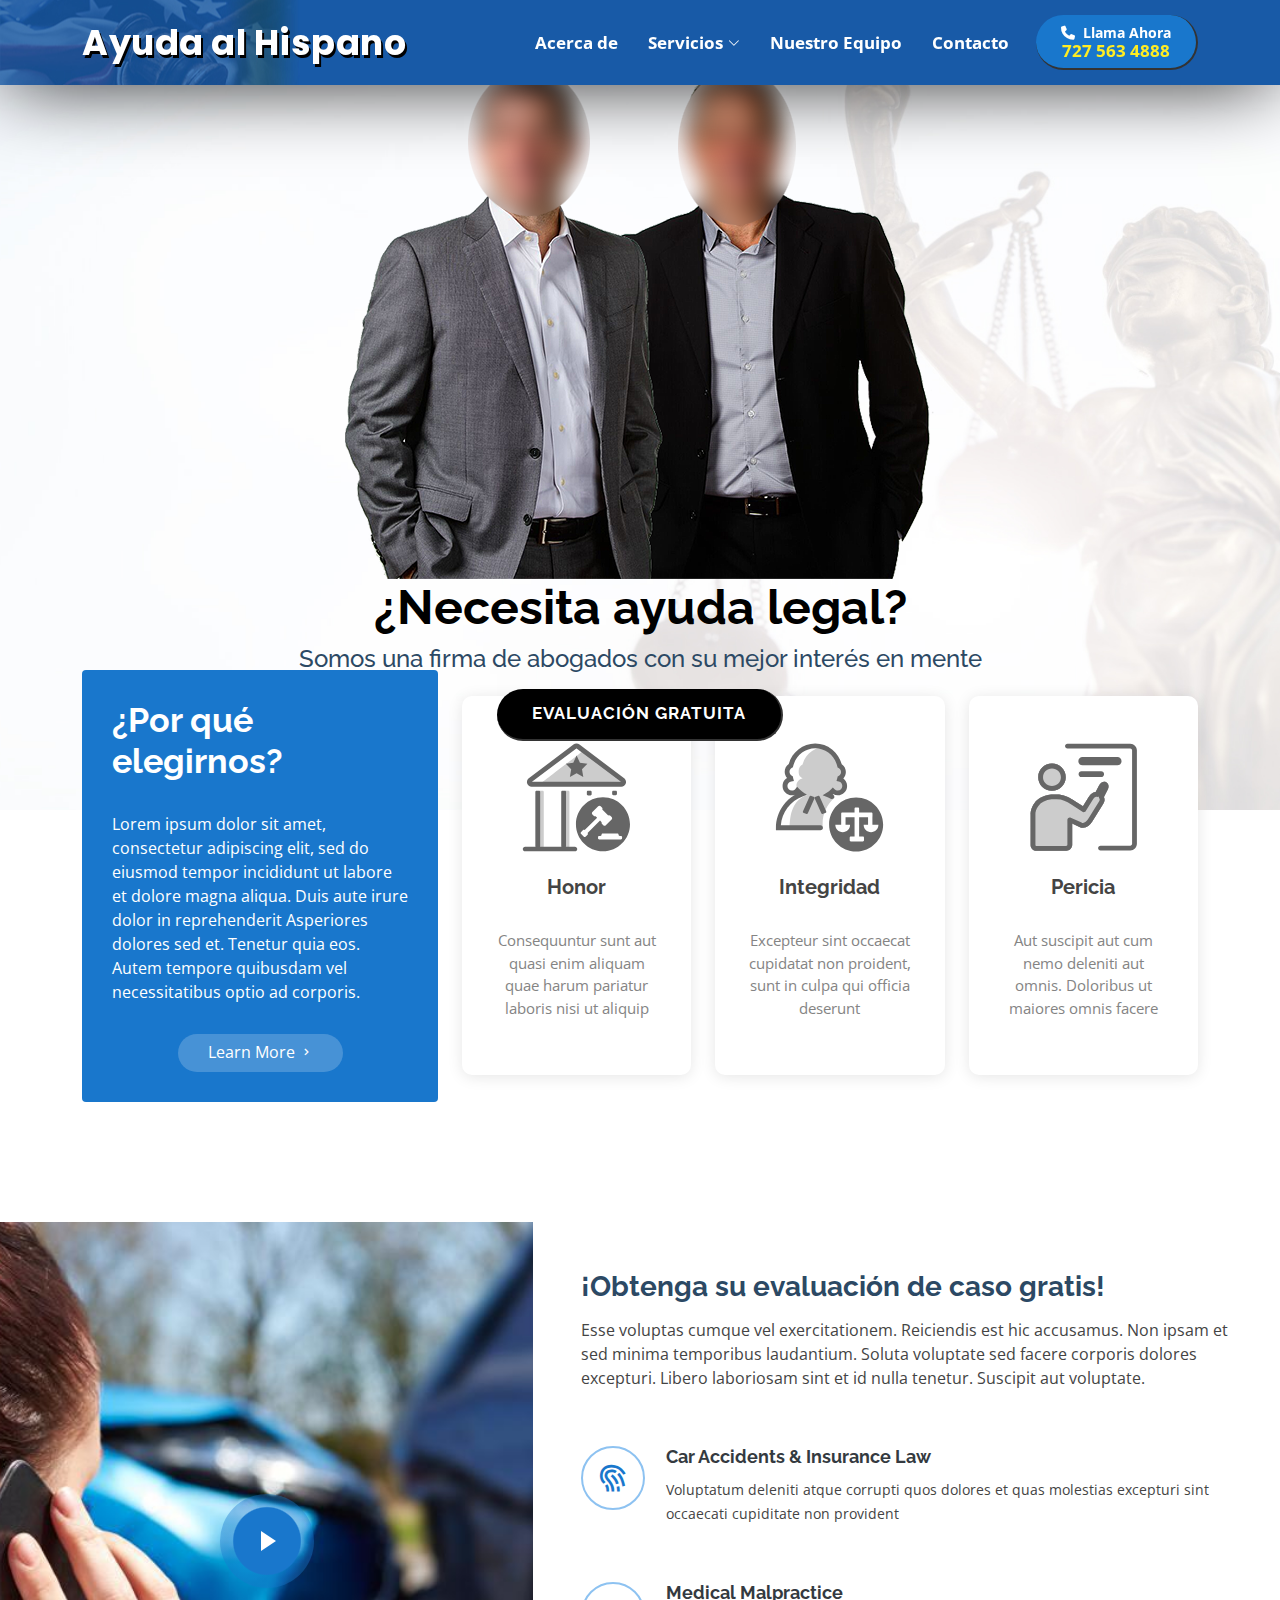
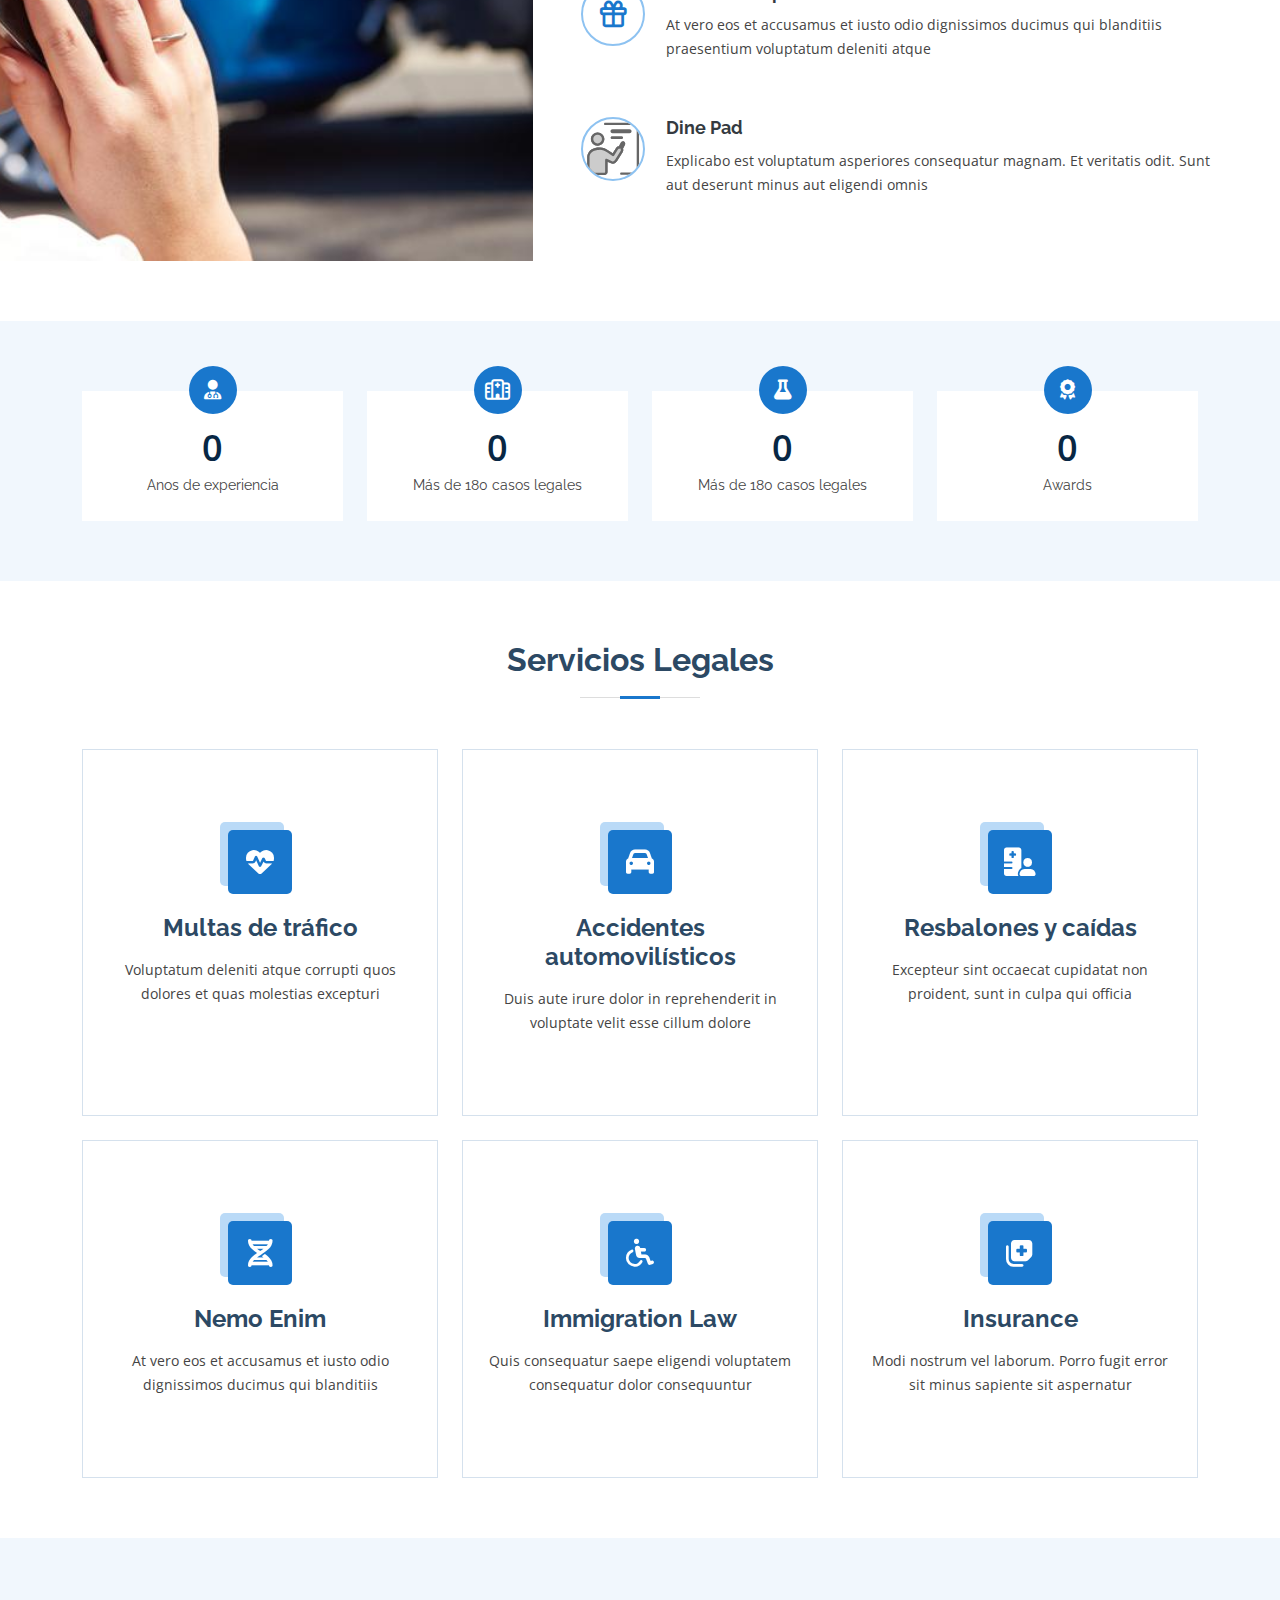
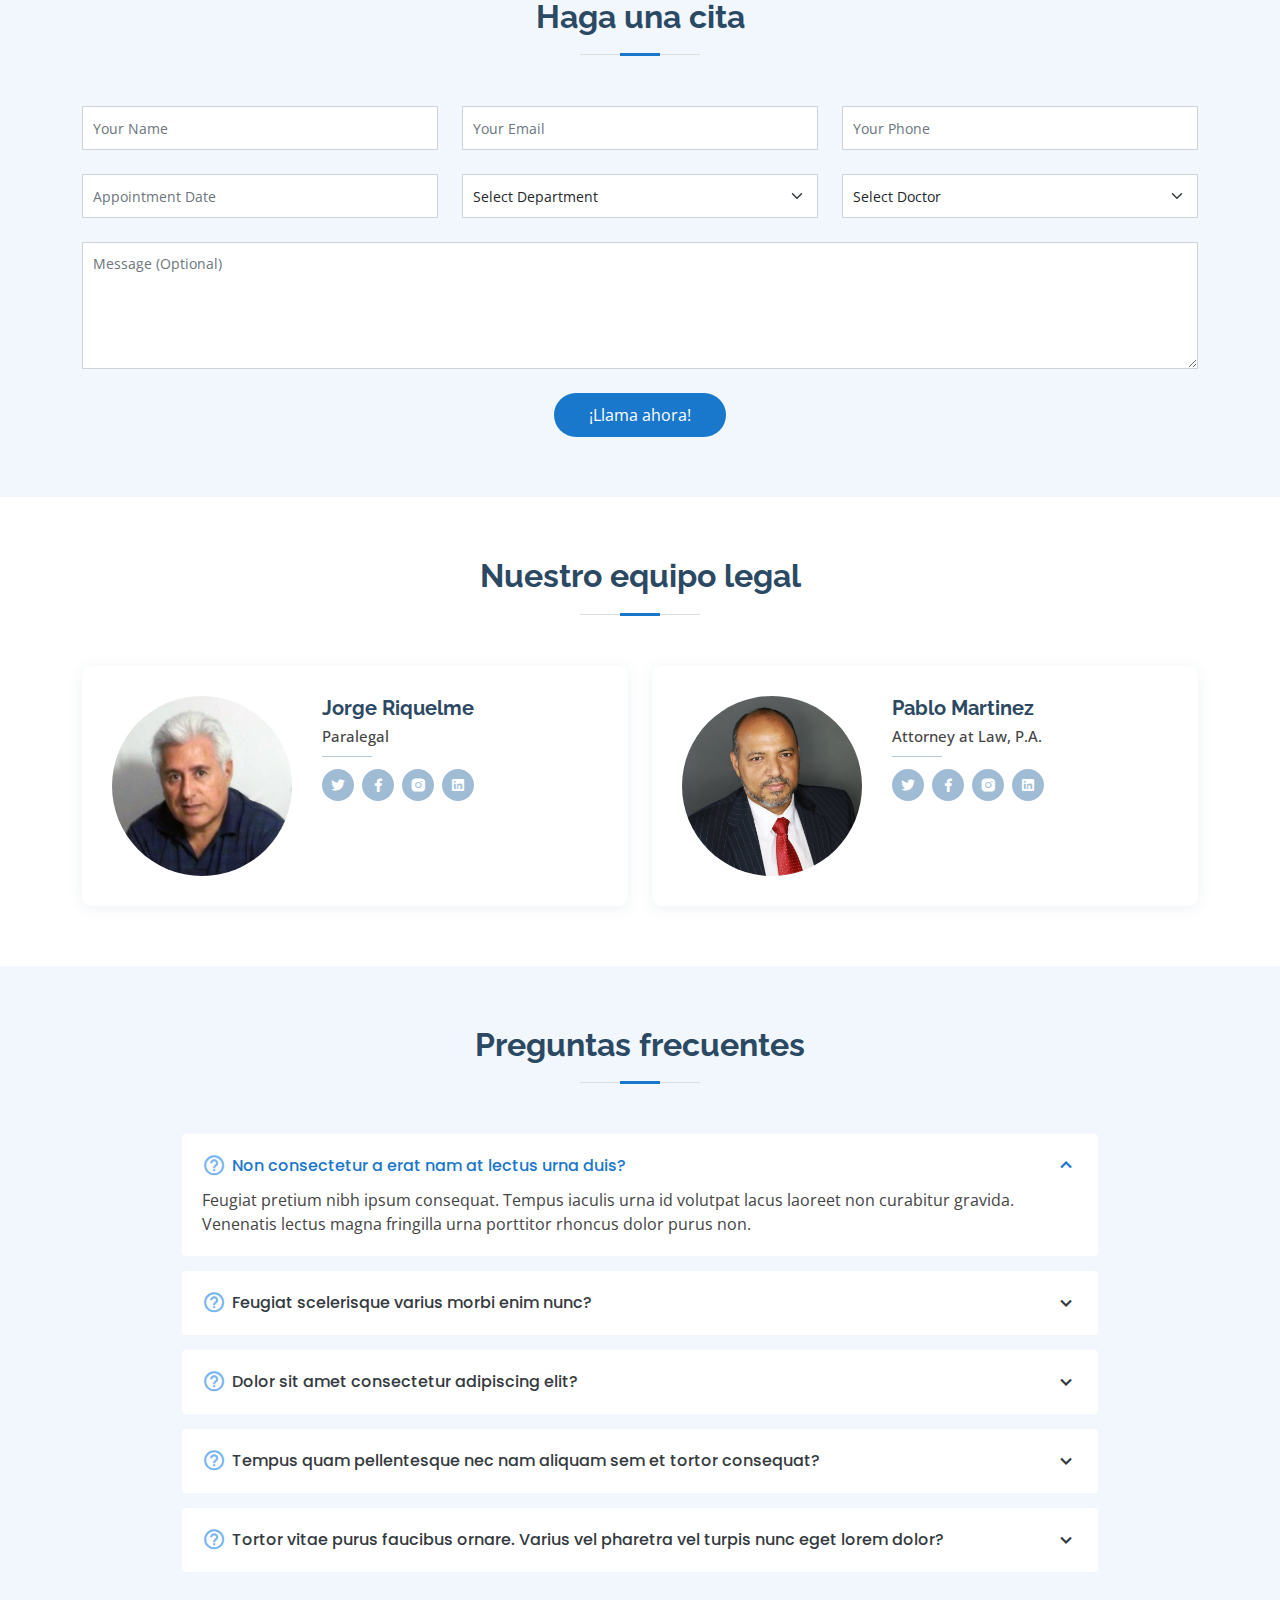
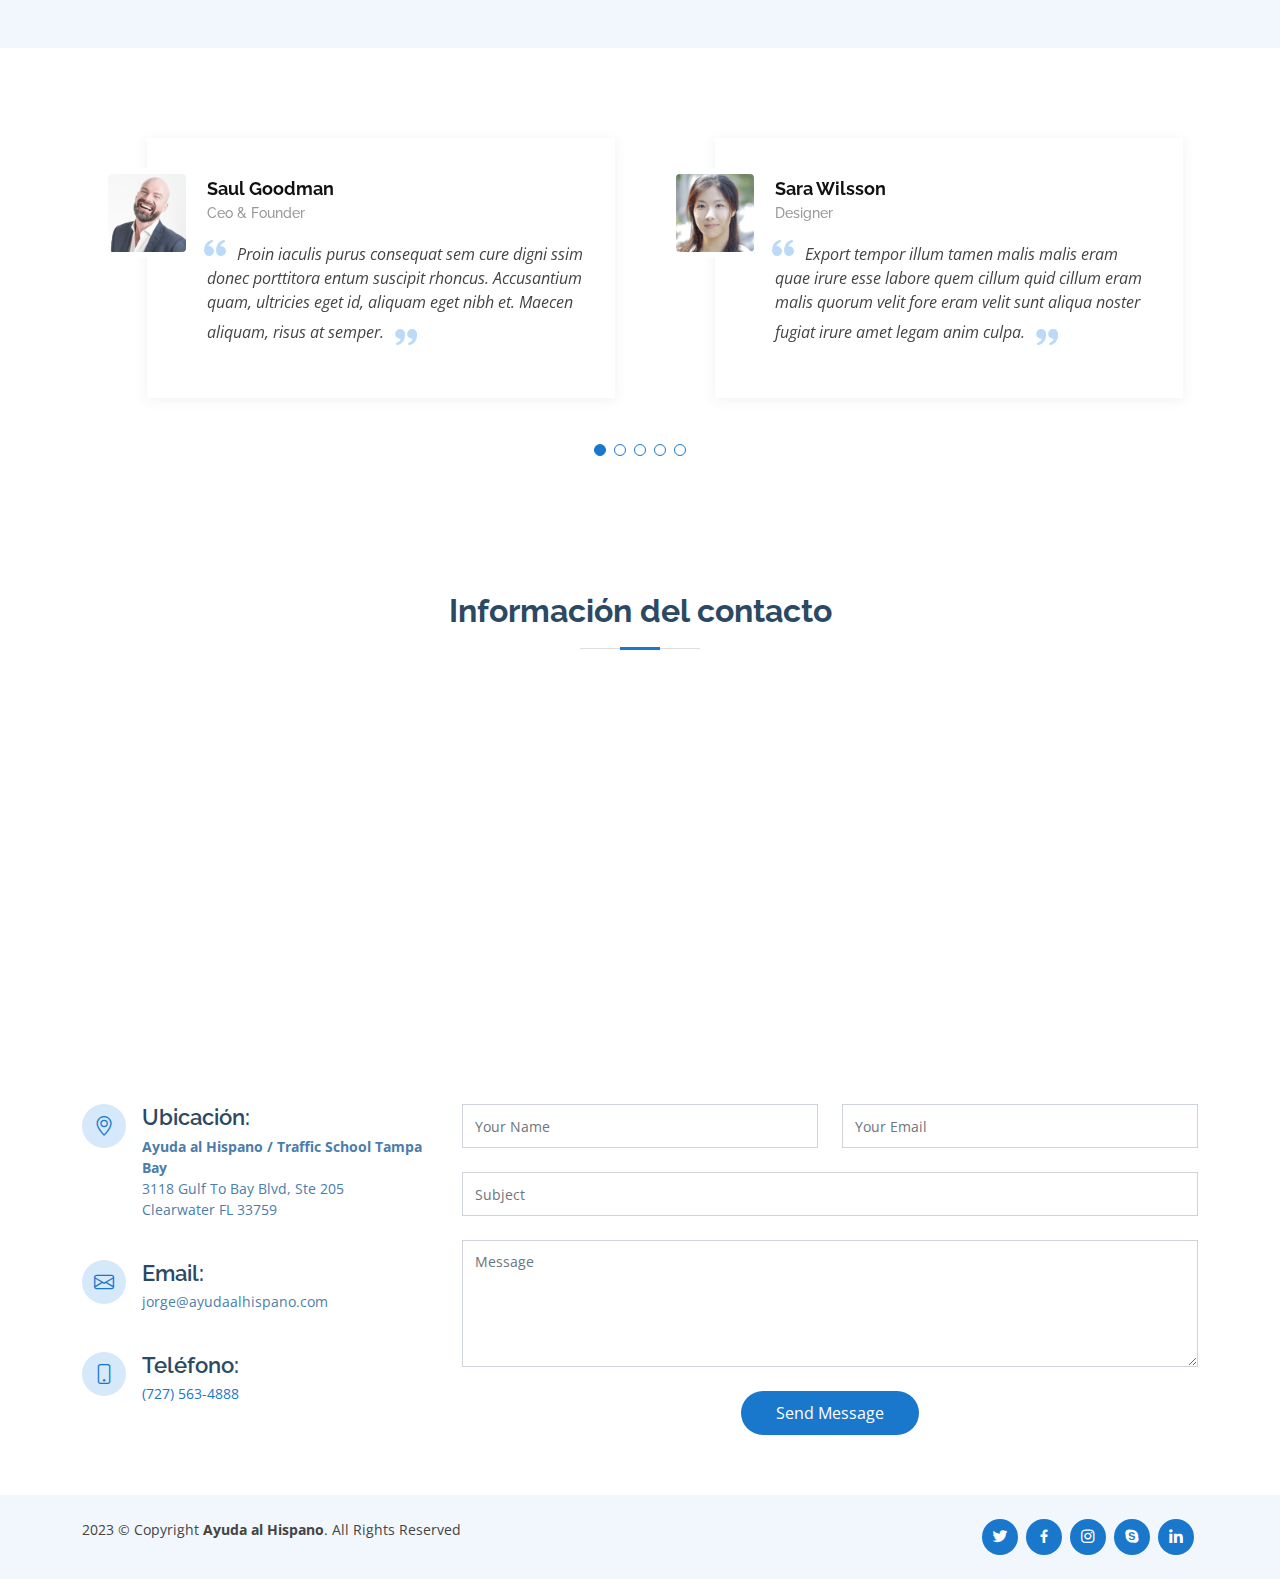
==== index.html @ 1292339f "..." ====
<!DOCTYPE html>
<html lang="en">

<head>
  <meta charset="utf-8">
  <meta content="width=device-width, initial-scale=1.0" name="viewport">

  <title>Ayuda al Hispano - Traffic Ticket Accident Legal Attorney</title>
  <meta content="" name="description">
  <meta content="" name="keywords">

  <!-- Favicons -->
  <link href="assets/img/favicon.png" rel="icon">
  <link href="assets/img/apple-touch-icon.png" rel="apple-touch-icon">

  <!-- Google Fonts -->
  <link href="https://fonts.googleapis.com/css?family=Open+Sans:300,300i,400,400i,600,600i,700,700i|Raleway:300,300i,400,400i,500,500i,600,600i,700,700i|Poppins:300,300i,400,400i,500,500i,600,600i,700,700i" rel="stylesheet">

  <!-- Vendor CSS Files -->
  <link href="assets/vendor/fontawesome-free/css/all.min.css" rel="stylesheet">
  <link href="assets/vendor/animate.css/animate.min.css" rel="stylesheet">
  <link href="assets/vendor/bootstrap/css/bootstrap.min.css" rel="stylesheet">
  <link href="assets/vendor/bootstrap-icons/bootstrap-icons.css" rel="stylesheet">
  <link href="assets/vendor/boxicons/css/boxicons.min.css" rel="stylesheet">
  <link href="assets/vendor/glightbox/css/glightbox.min.css" rel="stylesheet">
  <link href="assets/vendor/remixicon/remixicon.css" rel="stylesheet">
  <link href="assets/vendor/swiper/swiper-bundle.min.css" rel="stylesheet">

  <!-- Template Main CSS File -->
  <link href="assets/css/style.css" rel="stylesheet">

  <!-- =======================================================
  * Template Name: Ayuda
  * Updated: Mar 10 2023 with Bootstrap v5.2.3
  * Template URL: https://bootstrapmade.com/medilab-free-medical-bootstrap-theme/
  * Author: BootstrapMade.com
  * License: https://bootstrapmade.com/license/
  ======================================================== -->
  
<!-- Google tag (gtag.js) -->
<script async src="https://www.googletagmanager.com/gtag/js?id=G-S6XPL0LGEX"></script>
<script>
  window.dataLayer = window.dataLayer || [];
  function gtag(){dataLayer.push(arguments);}
  gtag('js', new Date());

  gtag('config', 'G-S6XPL0LGEX');
</script>
</head>

<body>

  <!-- ======= Top Bar ======= -->
  <div id="topbar" class="d-flex align-items-center fixed-top">
    <div class="container d-flex justify-content-between">
      <div class="contact-info d-flex align-items-center">
        <i class="bi bi-envelope"></i> <a href="mailto:contact@example.com">contact@example.com</a>
        <i class="bi bi-phone"></i> +1 5589 55488 55
      </div>
      <div class="d-none d-lg-flex social-links align-items-center">
        <a href="#" class="twitter"><i class="bi bi-twitter"></i></a>
        <a href="#" class="facebook"><i class="bi bi-facebook"></i></a>
        <a href="#" class="instagram"><i class="bi bi-instagram"></i></a>
        <a href="#" class="linkedin"><i class="bi bi-linkedin"></i></i></a>
      </div>
    </div>
  </div>

  <!-- ======= Header ======= -->
  <header id="header" class="fixed-top">
    <div class="container d-flex align-items-center">

      <h1 class="logo me-auto animate-charcter"><a href="index.html">Ayuda al Hispano</a></h1>
      <!-- Uncomment below if you prefer to use an image logo -->
      <!-- <a href="index.html" class="logo me-auto"><img src="assets/img/logo.png" alt="" class="img-fluid"></a> -->

      <nav id="navbar" class="navbar order-last order-lg-0">
        <ul>
          <!-- <li><a class="nav-link scrollto active" href="#hero">Home</a></li> -->
          <li><a class="nav-link scrollto" href="#about">Acerca de</a></li>
          <!-- <li><a class="nav-link scrollto" href="#services">Servicios</a></li> -->
          <!-- <li><a class="nav-link scrollto" href="#departments">Departments</a></li> -->
          <li class="dropdown"><a href="#services"><span>Servicios</span> <i class="bi bi-chevron-down"></i></a>
            <ul>
              <li><a href="#">Drop Down 1</a></li>
              <li class="dropdown"><a href="#"><span>Deep Drop Down</span> <i class="bi bi-chevron-right"></i></a>
                <ul>
                  <li><a href="#">Car Accidents</a></li>
                  <li><a href="#">Injury Law</a></li>
                  <li><a href="#">Traffic Tickets</a></li>
                  <li><a href="#">Online Traffic School</a></li>
                  <li><a href="#">Immigration Law</a></li>
                </ul>
              </li>
              <li><a href="#">Drop Down 2</a></li>
              <li><a href="#">Drop Down 3</a></li>
              <li><a href="#">Drop Down 4</a></li>
            </ul>
          </li>
          <li><a class="nav-link scrollto" href="#doctors">Nuestro Equipo</a></li>
          <li><a class="nav-link scrollto" href="#contact">Contacto</a></li>
        </ul>
        <i class="bi bi-list mobile-nav-toggle"></i>
      </nav><!-- .navbar -->

      <a href="tel:17275634888" class="appointment-btn scrollto fw-bold text-center"><span class="d-none d-md-inline"></span><span style="font-size:14px;"><i class="fas fa-phone me-2"></i>Llama Ahora</span><br><span class="secondary-text">727 563 4888</span></span></a>

    </div>
  </header><!-- End Header -->

  <!-- ======= Hero Section ======= -->
  <section id="hero" class="d-flex align-items-center">
    <div class="container text-center">
      <img src="assets/img/banner-img.png" alt="" class="img-fluid">
      <h1>¿Necesita ayuda legal?</h1>
      <h2>Somos una firma de abogados con su mejor interés en mente</h2>
      <a href="tel:17275634888" class="btn-get-started scrollto fw-bold" style="text-transform: uppercase;">Evaluación gratuita</a>
    </div>
  </section><!-- End Hero -->

  <main id="main">

    <!-- ======= Why Us Section ======= -->
    <section id="why-us" class="why-us">
      <div class="container">

        <div class="row">
          <div class="col-lg-4 d-flex align-items-stretch">
            <div class="content">
              <h3>¿Por qué elegirnos?</h3>
              <p>
                Lorem ipsum dolor sit amet, consectetur adipiscing elit, sed do eiusmod tempor incididunt ut labore et dolore magna aliqua. Duis aute irure dolor in reprehenderit
                Asperiores dolores sed et. Tenetur quia eos. Autem tempore quibusdam vel necessitatibus optio ad corporis.
              </p>
              <div class="text-center">
                <a href="#" class="more-btn">Learn More <i class="bx bx-chevron-right"></i></a>
              </div>
            </div>
          </div>
          <div class="col-lg-8 d-flex align-items-stretch">
            <div class="icon-boxes d-flex flex-column justify-content-center">
              <div class="row">
                <div class="col-xl-4 d-flex align-items-stretch">
                  <div class="icon-box mt-4 mt-xl-0">
                    <svg width="123px" height="123px" viewBox="0 0 1024 1024" class="icon" version="1.1" xmlns="http://www.w3.org/2000/svg" fill="#000000"><g id="SVGRepo_bgCarrier" stroke-width="0"></g><g id="SVGRepo_tracerCarrier" stroke-linecap="round" stroke-linejoin="round"></g><g id="SVGRepo_iconCarrier"><path d="M221.4 389.6c1.2-1.5 344.7-265.5 344.7-265.5l351 256.5-695.7 9z" fill="#CCCCCC"></path><path d="M229.4 928.3h-20c-5.5 0-10-4.5-10-10V466c0-5.5 4.5-10 10-10h20c5.5 0 10 4.5 10 10v452.3c0 5.5-4.5 10-10 10zM443 928.3h-20c-5.5 0-10-4.5-10-10V466c0-5.5 4.5-10 10-10h20c5.5 0 10 4.5 10 10v452.3c0 5.5-4.5 10-10 10z" fill="#CCCCCC"></path><path d="M885.9 421.8H137.7c-16.4 0-31-10.5-36.3-26.1-5.5-16.1-0.1-33.7 13.3-43.9l372-280.5c7-5.3 15.9-8.2 25.1-8.2 9.1 0 18.1 2.9 25.1 8.2l372 280.5c13.5 10.2 18.9 27.8 13.3 43.9-5.3 15.6-19.9 26.1-36.3 26.1z m0-40v20-20z m-744.7 0h741L512.8 103.3s-0.4-0.2-1-0.2-1 0.1-1.1 0.2L141.2 381.8z" fill="#666666"></path><path d="M602.8 231.2l-44.9 45.5s-0.1 0.1-0.1 0.2l10.6 64.2-55.5-30.3h-0.2l-55.5 30.3 10.6-64.2c0-0.1 0-0.1-0.1-0.2l-44.9-45.5 62.1-9.4c0.1 0 0.1-0.1 0.2-0.1l27.8-58.4 27.8 58.4c0 0.1 0.1 0.1 0.2 0.1l61.9 9.4zM957.3 734.5c0 124.3-100.7 225-225 225s-225-100.7-225-225 100.7-225 225-225 225 100.7 225 225z m-249.4-30.4l13.7 13.7c-2 5.2-1 11.4 3.3 15.7l10.4 10.4c5.7 5.7 15 5.7 20.7 0l48.3-48.3c5.7-5.7 5.7-15 0-20.7l-10.4-10.4c-4.8-4.8-12-5.5-17.6-2.4l-49.9-49.9c3-5.6 2.2-12.6-2.5-17.3l-10.4-10.4c-5.7-5.7-15-5.7-20.7 0l-48.3 48.3c-5.7 5.7-5.7 15 0 20.7l10.4 10.4c4.3 4.3 10.7 5.4 16 3.2l12.9 12.9-103.6 103.5c-3.8-3.8-10-3.8-13.8 0l-17.3 17.3c-3.8 3.8-3.8 10 0 13.8l24.2 24.2c3.8 3.8 10 3.8 13.8 0l17.3-17.3c3.8-3.8 3.8-10 0-13.8l103.5-103.6zM882 831.9h-10c-5.3 0-9.7-4.3-9.7-9.7v-0.2c0-5.3-4.3-9.7-9.7-9.7H730.4c-5.3 0-9.7 4.3-9.7 9.7v0.2c0 5.3-4.3 9.7-9.7 9.7h-10c-5.3 0-9.7 4.3-9.7 9.7v10c0 5.3 4.3 9.7 9.7 9.7h180.8c5.3 0 9.7-4.3 9.7-9.7v-10c0.2-5.4-4.2-9.7-9.5-9.7zM498.7 960H84.3c-10.7 0-19.4-8.7-19.4-19.4s8.7-19.4 19.4-19.4h414.4c10.7 0 19.4 8.7 19.4 19.4s-8.8 19.4-19.4 19.4z" fill="#666666"></path><path d="M199.4 928.3h-20c-5.5 0-10-4.5-10-10V466c0-5.5 4.5-10 10-10h20c5.5 0 10 4.5 10 10v452.3c0 5.5-4.5 10-10 10zM414.8 928.3h-20c-5.5 0-10-4.5-10-10V466c0-5.5 4.5-10 10-10h20c5.5 0 10 4.5 10 10v452.3c0 5.5-4.5 10-10 10zM628.1 495.5h-20c-5.5 0-10-4.5-10-10V466c0-5.5 4.5-10 10-10h20c5.5 0 10 4.5 10 10v19.5c0 5.5-4.5 10-10 10zM838.8 492.5h-20c-5.5 0-10-4.5-10-10V466c0-5.5 4.5-10 10-10h20c5.5 0 10 4.5 10 10v16.5c0 5.5-4.5 10-10 10z" fill="#666666"></path></g></svg>
                    <h4 class="mt-3">Honor</h4>
                    <p>Consequuntur sunt aut quasi enim aliquam quae harum pariatur laboris nisi ut aliquip</p>
                  </div>
                </div>
                <div class="col-xl-4 d-flex align-items-stretch">
                  <div class="icon-box mt-4 mt-xl-0">
                    <svg width="123px" height="123px" viewBox="0 0 1024 1024" class="icon" version="1.1" xmlns="http://www.w3.org/2000/svg" fill="#000000"><g id="SVGRepo_bgCarrier" stroke-width="0"></g><g id="SVGRepo_tracerCarrier" stroke-linecap="round" stroke-linejoin="round"></g><g id="SVGRepo_iconCarrier"><path d="M654.4 414.1c0 33.2-26.9 60.2-60.2 60.2-16.5 0-31.7-6.8-42.5-17.6-12.8 13.1-27.1 24.6-42.7 34 15.9 6.6 31.1 14.5 45.5 23.5-61.2 52.6-99.9 130.5-99.9 217.5 0 15.1 1.2 30 3.4 44.4H179.6c0.6-132.8 27.5-242.3 145-285.9-14.2-9.5-2 4.3-13.8-8.1-11 12.8 4.6-7.7-13.7-7.7-33.2 0-60.2-26.9-60.2-60.2 0-30.2 22.4-55.3 51.5-59.5-0.9-3.8-11.9-7.7-12.7-11.7-18.1-10.4-20.4-29.9-20.4-52.3 0-23.2 13.2-43.5 32.6-53.4 24.6-97.5 110.8-149.5 212-149.5 42 49.2 87.2 53.4 110.8 152.4 19.4 9.9 32.8 30.2 32.8 53.6 0 23.3-13.1 43.3-32.3 53.4-0.8 2.8-1.4 5.8-2.2 8.7 26.1 6.6 45.4 30 45.4 58.2z" fill="#CCCCCC"></path><path d="M436.8 783.7H65.9l0.1-20.1c0.3-66 20.6-129.3 58.7-182.9 26.9-37.8 61.1-68.9 100.7-91.7-8.3 3-17.2 4.6-26.3 4.6-42.9 0-77.8-34.9-77.8-77.8 0-18.8 6.8-37 19.2-51.1 5.3-6.1 11.6-11.3 18.4-15.5-12.7-14.1-20-32.6-20-52.1 0-26.1 12.9-50 34.1-64.4C201.9 132.3 291.2 62.9 393 62.9c52.5 0 102 17.9 143 51.8 37.4 30.9 64.8 73.6 77.9 121.1 21.3 14.4 34.2 38.3 34.2 64.4 0 20.1-7.7 38.9-20.9 53.1 19.3 14.3 31.4 37.3 31.4 62.5 0 42.9-34.9 77.8-77.8 77.8-14.1 0-27.7-3.7-39.5-10.7-1 0.9-1.9 1.7-2.9 2.5 1.9 1.1 3.4 2.1 5 3.2l0.5 0.4c9.1 6.3 11.4 18.7 5.1 27.8-6.3 9.1-18.7 11.4-27.8 5.1l-0.6-0.4c-2.6-1.8-5.3-3.7-29.3-13.6L455 492.8l33.6-20.5c13.5-8.2 26-18.2 37.1-29.6l14.1-14.4 14.3 14.3c7.1 7.1 16.6 11.1 26.7 11.1 20.9 0 37.8-17 37.8-37.8 0-17.3-11.7-32.4-28.5-36.7l-19.7-5 5.3-19.6c0.6-2.4 1.3-5 1.9-7.6l2.1-9 8.2-4.3c12.5-6.6 20.3-19.4 20.3-33.5 0-14.3-7.9-27.2-20.6-33.7l-8.2-4.2-2.1-9c-21-88.6-96.6-150.4-184.1-150.4-86.1 0-161.6 60.7-183.4 147.7l-2.2 8.8-8 4.1c-12.6 6.5-20.5 19.4-20.5 33.6 0 13.6 7.3 26.2 19.2 32.9l7.8 4.5 1.8 8.8c0.7 3.4 1.5 6.8 2.4 10.2l5.7 21.6-22.1 3.2c-18.4 2.7-32.3 18.8-32.3 37.4 0 20.9 17 37.8 37.8 37.8 11 0 21.5-4.8 28.7-13.2l14.5-16.9 15.2 16.2c10.2 10.9 21.7 20.6 34 28.8l32.8 21.7-36.9 13.7C185.9 541.6 115.3 636.4 107 743.6h330c11 0 20 9 20 20s-9.2 20.1-20.2 20.1zM958.6 736.2c0 124.3-100.7 225-225 225s-225-100.7-225-225 100.7-225 225-225 225 100.7 225 225z m-89.4 2.7v-67.6c0.4-1 0.6-2.1 0.6-3.2v-22c0-4.8-3.9-8.8-8.8-8.8H758.6V605c0-4.8-3.9-8.8-8.8-8.8h-20.5c-4.8 0-8.8 3.9-8.8 8.8v32.3H618.1c-4.8 0-8.8 3.9-8.8 8.8v22.7c-0.1 0.5-0.1 1-0.1 1.5v68.5h-48.7c0 34 27.5 61.5 61.5 61.5s61.5-27.5 61.5-61.5h-37.9v-62h75v160.9H689c-4.8 0-8.8 3.9-8.8 8.8v22c0 4.8 3.9 8.8 8.8 8.8h101.3c4.8 0 8.8-3.9 8.8-8.8v-22c0-4.8-3.9-8.8-8.8-8.8h-31.6V676.9H833v62h-36.7c0 34 27.5 61.5 61.5 61.5s61.5-27.5 61.5-61.5h-50.1z" fill="#666666"></path><path d="M321.5 649.3L294 638.6c-3.5-1.6-5.2-5.7-3.6-9.3l56.7-128.1c1.6-3.5 5.7-5.2 9.3-3.6l27.4 10.8c3.5 1.6 5.2 5.7 3.6 9.3l-56.7 128.1c-1.5 3.5-5.7 5.1-9.2 3.5z" fill="#666666"></path><path d="M454.2 649.3l27.4-10.8c3.5-1.6 5.2-5.7 3.6-9.3l-56.7-128.1c-1.6-3.5-5.7-5.2-9.3-3.6l-27.4 10.8c-3.5 1.6-5.2 5.7-3.6 9.3L445 645.8c1.5 3.5 5.7 5.1 9.2 3.5z" fill="#666666"></path></g></svg>
                    <h4 class="mt-3">Integridad</h4>
                    <p>Excepteur sint occaecat cupidatat non proident, sunt in culpa qui officia deserunt</p>
                  </div>
                </div>
                <div class="col-xl-4 d-flex align-items-stretch">
                  <div class="icon-box mt-4 mt-xl-0">
                    <svg width="123px" height="123px" viewBox="0 0 1024 1024" class="icon" version="1.1" xmlns="http://www.w3.org/2000/svg" fill="#000000"><g id="SVGRepo_bgCarrier" stroke-width="0"></g><g id="SVGRepo_tracerCarrier" stroke-linecap="round" stroke-linejoin="round"></g><g id="SVGRepo_iconCarrier"><path d="M249.5 455.9c63.2 0 114.5-50.7 114.5-113s-51.4-113-114.5-113c-63.1 0.1-114.5 50.7-114.5 113-0.3 29.6 11.2 57.6 32.2 78.9 21.8 22 51 34.1 82.3 34.1zM175 343c0-40.2 33.4-73 74.5-73s74.5 32.7 74.5 73-33.4 73-74.5 73c-20.5 0-39.7-7.9-53.9-22.3-13.5-13.6-20.8-31.6-20.6-50.5v-0.2zM682.1 507.5l31.8-62.6c7.1-14 8.4-29.2 3.5-41.7-3.8-9.7-11-17-20.2-20.4-4-1.5-8.2-2.3-12.5-2.3-16.8 0-32.6 11.8-44.3 33.1l-27 52.5c-32.9 2.7-50.7 30.9-59.5 44.8l-46.2 74.8-75.7-49.6-0.6-0.4c-45.4-27.5-84.9-48.6-143.7-48.6-4.1 0-8.1 0.2-11.6 0.4-2.6 0.1-5 0.2-6.8 0.2H244.9l-1.7 0.1c-76 8.7-117.1 42.6-138.2 69.4-32.3 41.2-33.6 83.2-33.1 95.8v253.5c0 12.7 4.8 24.7 13.8 34.5l0.8 0.8c9.2 9 22.1 14.1 35.4 14.1h245.9c27.6 0 50.1-22.2 50.1-49.6v-177l61 27.3c9.3 5.1 19.3 7.6 29.6 7.6 33.1 0 61.2-26.6 76.4-51.4l90.6-146.2c14.6-23.9 14.4-40.3 6.6-59.1z m-40.8 38.1l-90.6 146.3c-11.9 19.4-28.9 32.4-42.4 32.4-3.7 0-7.3-1-10.8-3l-1.1-0.6-90.3-40.5-3.9-1.8h-4.3c-11.1 0-20.1 9-20.1 20.1v207.9c0 5.2-4.6 9.6-10.1 9.6H121.8c-2.7 0-5.4-0.9-7.1-2.4-2-2.3-2.9-4.6-2.9-7.1V651.7c-0.8-17.7 5.3-45.3 24.6-69.9 23.7-30.1 60.7-48.4 110.2-54.3h22.7c2.7 0 5.6-0.1 8.7-0.3 3.2-0.2 6.5-0.3 9.6-0.3 48.6 0 80.2 16.9 122.7 42.6l99.5 65.3 17.3-4.5 60.7-98.2c12.3-19.4 20.3-26.3 30.7-26.3 1.2 0 2.5 0.1 3.9 0.3l6.3 0.8 11.9-6.2-0.5 1.1v10.1l2.1 4.3c6.8 13.7 7.2 16.2-0.9 29.4z" fill="#999799"></path><path d="M901.4 63.5H378.3c-11 0-20 9-20 20s9 20 20 20h523.1c8.3 0 15.1 7.1 15.1 15.8v778.1c0 8.7-6.8 15.8-15.1 15.8h-248c-11 0-20 9-20 20s9 20 20 20h248c30.4 0 55.1-25 55.1-55.8v-778c0-30.8-24.7-55.9-55.1-55.9z" fill="#666666"></path><path d="M828.8 210c0-18.9-15.4-34.4-34.4-34.4h-291c-18.9 0-34.4 15.4-34.4 34.4s15.4 34.4 34.4 34.4h291.1c18.9 0 34.3-15.4 34.3-34.4zM495 294c-13.2 0-24 10.7-24 24 0 13.2 10.7 24 24 24h164.4c13.2 0 24-10.7 24-24 0-13.2-10.7-24-24-24H495z" fill="#666666"></path><path d="M249.5 455.9c63.2 0 114.5-50.7 114.5-113s-51.4-113-114.5-113c-63.1 0.1-114.5 50.7-114.5 113-0.3 29.6 11.2 57.6 32.2 78.9 21.8 22 51 34.1 82.3 34.1zM175 343c0-40.2 33.4-73 74.5-73s74.5 32.7 74.5 73-33.4 73-74.5 73c-20.5 0-39.7-7.9-53.9-22.3-13.5-13.6-20.8-31.6-20.6-50.5v-0.2zM682.1 507.5l31.8-62.6c7.1-14 8.4-29.2 3.5-41.7-3.8-9.7-11-17-20.2-20.4-4-1.5-8.2-2.3-12.5-2.3-16.8 0-32.6 11.8-44.3 33.1l-27 52.5c-32.9 2.7-50.7 30.9-59.5 44.8l-46.2 74.8-75.7-49.6-0.6-0.4c-45.4-27.5-84.9-48.6-143.7-48.6-4.1 0-8.1 0.2-11.6 0.4-2.6 0.1-5 0.2-6.8 0.2H244.9l-1.7 0.1c-76 8.7-117.1 42.6-138.2 69.4-32.3 41.2-33.6 83.2-33.1 95.8v253.5c0 12.7 4.8 24.7 13.8 34.5l0.8 0.8c9.2 9 22.1 14.1 35.4 14.1h245.9c27.6 0 50.1-22.2 50.1-49.6v-177l61 27.3c9.3 5.1 19.3 7.6 29.6 7.6 33.1 0 61.2-26.6 76.4-51.4l90.6-146.2c14.6-23.9 14.4-40.3 6.6-59.1z m-40.8 38.1l-90.6 146.3c-11.9 19.4-28.9 32.4-42.4 32.4-3.7 0-7.3-1-10.8-3l-1.1-0.6-90.3-40.5-3.9-1.8h-4.3c-11.1 0-20.1 9-20.1 20.1v207.9c0 5.2-4.6 9.6-10.1 9.6H121.8c-2.7 0-5.4-0.9-7.1-2.4-2-2.3-2.9-4.6-2.9-7.1V651.7c-0.8-17.7 5.3-45.3 24.6-69.9 23.7-30.1 60.7-48.4 110.2-54.3h22.7c2.7 0 5.6-0.1 8.7-0.3 3.2-0.2 6.5-0.3 9.6-0.3 48.6 0 80.2 16.9 122.7 42.6l99.5 65.3 17.3-4.5 60.7-98.2c12.3-19.4 20.3-26.3 30.7-26.3 1.2 0 2.5 0.1 3.9 0.3l6.3 0.8 11.9-6.2-0.5 1.1v10.1l2.1 4.3c6.8 13.7 7.2 16.2-0.9 29.4z" fill="#999799"></path><path d="M249.5 455.9c63.2 0 114.5-50.7 114.5-113s-51.4-113-114.5-113c-63.1 0.1-114.5 50.7-114.5 113-0.3 29.6 11.2 57.6 32.2 78.9 21.8 22 51 34.1 82.3 34.1z" fill="#666666"></path><path d="M175 343c0-40.2 33.4-73 74.5-73s74.5 32.7 74.5 73-33.4 73-74.5 73c-20.5 0-39.7-7.9-53.9-22.3-13.5-13.6-20.8-31.6-20.6-50.5v-0.2z" fill="#CCCCCC"></path><path d="M682.1 507.5l31.8-62.6c7.1-14 8.4-29.2 3.5-41.7-3.8-9.7-11-17-20.2-20.4-4-1.5-8.2-2.3-12.5-2.3-16.8 0-32.6 11.8-44.3 33.1l-27 52.5c-32.9 2.7-50.7 30.9-59.5 44.8l-46.2 74.8-75.7-49.6-0.6-0.4c-45.4-27.5-84.9-48.6-143.7-48.6-4.1 0-8.1 0.2-11.6 0.4-2.6 0.1-5 0.2-6.8 0.2H244.9l-1.7 0.1c-76 8.7-117.1 42.6-138.2 69.4-32.3 41.2-33.6 83.2-33.1 95.8v253.5c0 12.7 4.8 24.7 13.8 34.5l0.8 0.8c9.2 9 22.1 14.1 35.4 14.1h245.9c27.6 0 50.1-22.2 50.1-49.6v-177l61 27.3c9.3 5.1 19.3 7.6 29.6 7.6 33.1 0 61.2-26.6 76.4-51.4l90.6-146.2c14.6-23.9 14.4-40.3 6.6-59.1z" fill="#666666"></path><path d="M641.3 545.6l-90.6 146.3c-11.9 19.4-28.9 32.4-42.4 32.4-3.7 0-7.3-1-10.8-3l-1.1-0.6-90.3-40.5-3.9-1.8h-4.3c-11.1 0-20.1 9-20.1 20.1v207.9c0 5.2-4.6 9.6-10.1 9.6H121.8c-2.7 0-5.4-0.9-7.1-2.4-2-2.3-2.9-4.6-2.9-7.1V651.7c-0.8-17.7 5.3-45.3 24.6-69.9 23.7-30.1 60.7-48.4 110.2-54.3h22.7c2.7 0 5.6-0.1 8.7-0.3 3.2-0.2 6.5-0.3 9.6-0.3 48.6 0 80.2 16.9 122.7 42.6l99.5 65.3 17.3-4.5 60.7-98.2c12.3-19.4 20.3-26.3 30.7-26.3 1.2 0 2.5 0.1 3.9 0.3l6.3 0.8 11.9-6.2-0.5 1.1v10.1l2.1 4.3c6.8 13.7 7.2 16.2-0.9 29.4z" fill="#CCCCCC"></path></g></svg>
                    <h4 class="mt-3">Pericia</h4>
                    <p>Aut suscipit aut cum nemo deleniti aut omnis. Doloribus ut maiores omnis facere</p>
                  </div>
                </div>
              </div>
            </div><!-- End .content-->
          </div>
        </div>

      </div>
    </section><!-- End Why Us Section -->

    <!-- ======= About Section ======= -->
    <section id="about" class="about">
      <div class="container-fluid">

        <div class="row">
          <div class="col-xl-5 col-lg-6 video-box d-flex justify-content-center align-items-stretch position-relative">
            <a href="https://www.youtube.com/watch?v=jDDaplaOz7Q" class="glightbox play-btn mb-4"></a>
          </div>

          <div class="col-xl-7 col-lg-6 icon-boxes d-flex flex-column align-items-stretch justify-content-center py-5 px-lg-5">
            <h3>¡Obtenga su evaluación de caso gratis!</h3>
            <p>Esse voluptas cumque vel exercitationem. Reiciendis est hic accusamus. Non ipsam et sed minima temporibus laudantium. Soluta voluptate sed facere corporis dolores excepturi. Libero laboriosam sint et id nulla tenetur. Suscipit aut voluptate.</p>

            <div class="icon-box">
              <div class="icon"><i class="bx bx-fingerprint"></i></div>
              <h4 class="title"><a href="">Car Accidents & Insurance Law</a></h4>
              <p class="description">Voluptatum deleniti atque corrupti quos dolores et quas molestias excepturi sint occaecati cupiditate non provident</p>
            </div>

            <div class="icon-box">
              <div class="icon"><i class="bx bx-gift"></i></div>
              <h4 class="title"><a href="">Medical Malpractice</a></h4>
              <p class="description">At vero eos et accusamus et iusto odio dignissimos ducimus qui blanditiis praesentium voluptatum deleniti atque</p>
            </div>

            <div class="icon-box">
              <svg viewBox="0 0 1024 1024" class="icon" version="1.1" xmlns="http://www.w3.org/2000/svg" fill="#000000"><g id="SVGRepo_bgCarrier" stroke-width="0"></g><g id="SVGRepo_tracerCarrier" stroke-linecap="round" stroke-linejoin="round"></g><g id="SVGRepo_iconCarrier"><path d="M249.5 455.9c63.2 0 114.5-50.7 114.5-113s-51.4-113-114.5-113c-63.1 0.1-114.5 50.7-114.5 113-0.3 29.6 11.2 57.6 32.2 78.9 21.8 22 51 34.1 82.3 34.1zM175 343c0-40.2 33.4-73 74.5-73s74.5 32.7 74.5 73-33.4 73-74.5 73c-20.5 0-39.7-7.9-53.9-22.3-13.5-13.6-20.8-31.6-20.6-50.5v-0.2zM682.1 507.5l31.8-62.6c7.1-14 8.4-29.2 3.5-41.7-3.8-9.7-11-17-20.2-20.4-4-1.5-8.2-2.3-12.5-2.3-16.8 0-32.6 11.8-44.3 33.1l-27 52.5c-32.9 2.7-50.7 30.9-59.5 44.8l-46.2 74.8-75.7-49.6-0.6-0.4c-45.4-27.5-84.9-48.6-143.7-48.6-4.1 0-8.1 0.2-11.6 0.4-2.6 0.1-5 0.2-6.8 0.2H244.9l-1.7 0.1c-76 8.7-117.1 42.6-138.2 69.4-32.3 41.2-33.6 83.2-33.1 95.8v253.5c0 12.7 4.8 24.7 13.8 34.5l0.8 0.8c9.2 9 22.1 14.1 35.4 14.1h245.9c27.6 0 50.1-22.2 50.1-49.6v-177l61 27.3c9.3 5.1 19.3 7.6 29.6 7.6 33.1 0 61.2-26.6 76.4-51.4l90.6-146.2c14.6-23.9 14.4-40.3 6.6-59.1z m-40.8 38.1l-90.6 146.3c-11.9 19.4-28.9 32.4-42.4 32.4-3.7 0-7.3-1-10.8-3l-1.1-0.6-90.3-40.5-3.9-1.8h-4.3c-11.1 0-20.1 9-20.1 20.1v207.9c0 5.2-4.6 9.6-10.1 9.6H121.8c-2.7 0-5.4-0.9-7.1-2.4-2-2.3-2.9-4.6-2.9-7.1V651.7c-0.8-17.7 5.3-45.3 24.6-69.9 23.7-30.1 60.7-48.4 110.2-54.3h22.7c2.7 0 5.6-0.1 8.7-0.3 3.2-0.2 6.5-0.3 9.6-0.3 48.6 0 80.2 16.9 122.7 42.6l99.5 65.3 17.3-4.5 60.7-98.2c12.3-19.4 20.3-26.3 30.7-26.3 1.2 0 2.5 0.1 3.9 0.3l6.3 0.8 11.9-6.2-0.5 1.1v10.1l2.1 4.3c6.8 13.7 7.2 16.2-0.9 29.4z" fill="#999799"></path><path d="M901.4 63.5H378.3c-11 0-20 9-20 20s9 20 20 20h523.1c8.3 0 15.1 7.1 15.1 15.8v778.1c0 8.7-6.8 15.8-15.1 15.8h-248c-11 0-20 9-20 20s9 20 20 20h248c30.4 0 55.1-25 55.1-55.8v-778c0-30.8-24.7-55.9-55.1-55.9z" fill="#666666"></path><path d="M828.8 210c0-18.9-15.4-34.4-34.4-34.4h-291c-18.9 0-34.4 15.4-34.4 34.4s15.4 34.4 34.4 34.4h291.1c18.9 0 34.3-15.4 34.3-34.4zM495 294c-13.2 0-24 10.7-24 24 0 13.2 10.7 24 24 24h164.4c13.2 0 24-10.7 24-24 0-13.2-10.7-24-24-24H495z" fill="#666666"></path><path d="M249.5 455.9c63.2 0 114.5-50.7 114.5-113s-51.4-113-114.5-113c-63.1 0.1-114.5 50.7-114.5 113-0.3 29.6 11.2 57.6 32.2 78.9 21.8 22 51 34.1 82.3 34.1zM175 343c0-40.2 33.4-73 74.5-73s74.5 32.7 74.5 73-33.4 73-74.5 73c-20.5 0-39.7-7.9-53.9-22.3-13.5-13.6-20.8-31.6-20.6-50.5v-0.2zM682.1 507.5l31.8-62.6c7.1-14 8.4-29.2 3.5-41.7-3.8-9.7-11-17-20.2-20.4-4-1.5-8.2-2.3-12.5-2.3-16.8 0-32.6 11.8-44.3 33.1l-27 52.5c-32.9 2.7-50.7 30.9-59.5 44.8l-46.2 74.8-75.7-49.6-0.6-0.4c-45.4-27.5-84.9-48.6-143.7-48.6-4.1 0-8.1 0.2-11.6 0.4-2.6 0.1-5 0.2-6.8 0.2H244.9l-1.7 0.1c-76 8.7-117.1 42.6-138.2 69.4-32.3 41.2-33.6 83.2-33.1 95.8v253.5c0 12.7 4.8 24.7 13.8 34.5l0.8 0.8c9.2 9 22.1 14.1 35.4 14.1h245.9c27.6 0 50.1-22.2 50.1-49.6v-177l61 27.3c9.3 5.1 19.3 7.6 29.6 7.6 33.1 0 61.2-26.6 76.4-51.4l90.6-146.2c14.6-23.9 14.4-40.3 6.6-59.1z m-40.8 38.1l-90.6 146.3c-11.9 19.4-28.9 32.4-42.4 32.4-3.7 0-7.3-1-10.8-3l-1.1-0.6-90.3-40.5-3.9-1.8h-4.3c-11.1 0-20.1 9-20.1 20.1v207.9c0 5.2-4.6 9.6-10.1 9.6H121.8c-2.7 0-5.4-0.9-7.1-2.4-2-2.3-2.9-4.6-2.9-7.1V651.7c-0.8-17.7 5.3-45.3 24.6-69.9 23.7-30.1 60.7-48.4 110.2-54.3h22.7c2.7 0 5.6-0.1 8.7-0.3 3.2-0.2 6.5-0.3 9.6-0.3 48.6 0 80.2 16.9 122.7 42.6l99.5 65.3 17.3-4.5 60.7-98.2c12.3-19.4 20.3-26.3 30.7-26.3 1.2 0 2.5 0.1 3.9 0.3l6.3 0.8 11.9-6.2-0.5 1.1v10.1l2.1 4.3c6.8 13.7 7.2 16.2-0.9 29.4z" fill="#999799"></path><path d="M249.5 455.9c63.2 0 114.5-50.7 114.5-113s-51.4-113-114.5-113c-63.1 0.1-114.5 50.7-114.5 113-0.3 29.6 11.2 57.6 32.2 78.9 21.8 22 51 34.1 82.3 34.1z" fill="#666666"></path><path d="M175 343c0-40.2 33.4-73 74.5-73s74.5 32.7 74.5 73-33.4 73-74.5 73c-20.5 0-39.7-7.9-53.9-22.3-13.5-13.6-20.8-31.6-20.6-50.5v-0.2z" fill="#CCCCCC"></path><path d="M682.1 507.5l31.8-62.6c7.1-14 8.4-29.2 3.5-41.7-3.8-9.7-11-17-20.2-20.4-4-1.5-8.2-2.3-12.5-2.3-16.8 0-32.6 11.8-44.3 33.1l-27 52.5c-32.9 2.7-50.7 30.9-59.5 44.8l-46.2 74.8-75.7-49.6-0.6-0.4c-45.4-27.5-84.9-48.6-143.7-48.6-4.1 0-8.1 0.2-11.6 0.4-2.6 0.1-5 0.2-6.8 0.2H244.9l-1.7 0.1c-76 8.7-117.1 42.6-138.2 69.4-32.3 41.2-33.6 83.2-33.1 95.8v253.5c0 12.7 4.8 24.7 13.8 34.5l0.8 0.8c9.2 9 22.1 14.1 35.4 14.1h245.9c27.6 0 50.1-22.2 50.1-49.6v-177l61 27.3c9.3 5.1 19.3 7.6 29.6 7.6 33.1 0 61.2-26.6 76.4-51.4l90.6-146.2c14.6-23.9 14.4-40.3 6.6-59.1z" fill="#666666"></path><path d="M641.3 545.6l-90.6 146.3c-11.9 19.4-28.9 32.4-42.4 32.4-3.7 0-7.3-1-10.8-3l-1.1-0.6-90.3-40.5-3.9-1.8h-4.3c-11.1 0-20.1 9-20.1 20.1v207.9c0 5.2-4.6 9.6-10.1 9.6H121.8c-2.7 0-5.4-0.9-7.1-2.4-2-2.3-2.9-4.6-2.9-7.1V651.7c-0.8-17.7 5.3-45.3 24.6-69.9 23.7-30.1 60.7-48.4 110.2-54.3h22.7c2.7 0 5.6-0.1 8.7-0.3 3.2-0.2 6.5-0.3 9.6-0.3 48.6 0 80.2 16.9 122.7 42.6l99.5 65.3 17.3-4.5 60.7-98.2c12.3-19.4 20.3-26.3 30.7-26.3 1.2 0 2.5 0.1 3.9 0.3l6.3 0.8 11.9-6.2-0.5 1.1v10.1l2.1 4.3c6.8 13.7 7.2 16.2-0.9 29.4z" fill="#CCCCCC"></path></g></svg>
              <h4 class="title"><a href="">Dine Pad</a></h4>
              <p class="description">Explicabo est voluptatum asperiores consequatur magnam. Et veritatis odit. Sunt aut deserunt minus aut eligendi omnis</p>
            </div>

          </div>
        </div>

      </div>
    </section><!-- End About Section -->

    <!-- ======= Counts Section ======= -->
    <section id="counts" class="counts">
      <div class="container">

        <div class="row">

          <div class="col-lg-3 col-md-6">
            <div class="count-box">
              <i class="fas fa-user-md"></i>
              <span data-purecounter-start="0" data-purecounter-end="25" data-purecounter-duration="1" class="purecounter"></span>
              <p>Anos de experiencia</p>
            </div>
          </div>

          <div class="col-lg-3 col-md-6 mt-5 mt-md-0">
            <div class="count-box">
              <i class="far fa-hospital"></i>
              <span data-purecounter-start="0" data-purecounter-end="180" data-purecounter-duration="1" class="purecounter"></span>
              <p>Más de 180 casos legales</p>
            </div>
          </div>

          <div class="col-lg-3 col-md-6 mt-5 mt-lg-0">
            <div class="count-box">
              <i class="fas fa-flask"></i>
              <span data-purecounter-start="0" data-purecounter-end="12" data-purecounter-duration="1" class="purecounter"></span>
              <p>Más de 180 casos legales</p>
            </div>
          </div>

          <div class="col-lg-3 col-md-6 mt-5 mt-lg-0">
            <div class="count-box">
              <i class="fas fa-award"></i>
              <span data-purecounter-start="0" data-purecounter-end="150" data-purecounter-duration="1" class="purecounter"></span>
              <p>Awards</p>
            </div>
          </div>

        </div>

      </div>
    </section><!-- End Counts Section -->

    <!-- ======= Services Section ======= -->
    <section id="services" class="services">
      <div class="container">

        <div class="section-title">
          <h2>Servicios Legales</h2>
        </div>

        <div class="row">
          <div class="col-lg-4 col-md-6 d-flex align-items-stretch">
            <div class="icon-box">
              <div class="icon"><i class="fas fa-heartbeat"></i></div>
              <h4><a href="">Multas de tráfico</a></h4>
              <p>Voluptatum deleniti atque corrupti quos dolores et quas molestias excepturi</p>
            </div>
          </div>

          <div class="col-lg-4 col-md-6 d-flex align-items-stretch mt-4 mt-md-0">
            <div class="icon-box">
              <div class="icon"><i class="fas fa-car"></i></div>
              <h4><a href="">Accidentes automovilísticos</a></h4>
              <p>Duis aute irure dolor in reprehenderit in voluptate velit esse cillum dolore</p>
            </div>
          </div>

          <div class="col-lg-4 col-md-6 d-flex align-items-stretch mt-4 mt-lg-0">
            <div class="icon-box">
              <div class="icon"><i class="fas fa-hospital-user"></i></div>
              <h4><a href="">Resbalones y caídas</a></h4>
              <p>Excepteur sint occaecat cupidatat non proident, sunt in culpa qui officia</p>
            </div>
          </div>

          <div class="col-lg-4 col-md-6 d-flex align-items-stretch mt-4">
            <div class="icon-box">
              <div class="icon"><i class="fas fa-dna"></i></div>
              <h4><a href="">Nemo Enim</a></h4>
              <p>At vero eos et accusamus et iusto odio dignissimos ducimus qui blanditiis</p>
            </div>
          </div>

          <div class="col-lg-4 col-md-6 d-flex align-items-stretch mt-4">
            <div class="icon-box">
              <div class="icon"><i class="fas fa-wheelchair"></i></div>
              <h4><a href="">Immigration Law</a></h4>
              <p>Quis consequatur saepe eligendi voluptatem consequatur dolor consequuntur</p>
            </div>
          </div>

          <div class="col-lg-4 col-md-6 d-flex align-items-stretch mt-4">
            <div class="icon-box">
              <div class="icon"><i class="fas fa-notes-medical"></i></div>
              <h4><a href="">Insurance</a></h4>
              <p>Modi nostrum vel laborum. Porro fugit error sit minus sapiente sit aspernatur</p>
            </div>
          </div>

        </div>

      </div>
    </section><!-- End Services Section -->

    <!-- ======= Appointment Section ======= -->
    <section id="appointment" class="appointment section-bg">
      <div class="container">

        <div class="section-title">
          <h2>Haga una cita</h2>
        </div>

        <form action="forms/appointment.php" method="post" role="form" class="php-email-form">
          <div class="row">
            <div class="col-md-4 form-group">
              <input type="text" name="name" class="form-control" id="name" placeholder="Your Name" data-rule="minlen:4" data-msg="Please enter at least 4 chars">
              <div class="validate"></div>
            </div>
            <div class="col-md-4 form-group mt-3 mt-md-0">
              <input type="email" class="form-control" name="email" id="email" placeholder="Your Email" data-rule="email" data-msg="Please enter a valid email">
              <div class="validate"></div>
            </div>
            <div class="col-md-4 form-group mt-3 mt-md-0">
              <input type="tel" class="form-control" name="phone" id="phone" placeholder="Your Phone" data-rule="minlen:4" data-msg="Please enter at least 4 chars">
              <div class="validate"></div>
            </div>
          </div>
          <div class="row">
            <div class="col-md-4 form-group mt-3">
              <input type="datetime" name="date" class="form-control datepicker" id="date" placeholder="Appointment Date" data-rule="minlen:4" data-msg="Please enter at least 4 chars">
              <div class="validate"></div>
            </div>
            <div class="col-md-4 form-group mt-3">
              <select name="department" id="department" class="form-select">
                <option value="">Select Department</option>
                <option value="Department 1">Department 1</option>
                <option value="Department 2">Department 2</option>
                <option value="Department 3">Department 3</option>
              </select>
              <div class="validate"></div>
            </div>
            <div class="col-md-4 form-group mt-3">
              <select name="doctor" id="doctor" class="form-select">
                <option value="">Select Doctor</option>
                <option value="Doctor 1">Doctor 1</option>
                <option value="Doctor 2">Doctor 2</option>
                <option value="Doctor 3">Doctor 3</option>
              </select>
              <div class="validate"></div>
            </div>
          </div>

          <div class="form-group mt-3">
            <textarea class="form-control" name="message" rows="5" placeholder="Message (Optional)"></textarea>
            <div class="validate"></div>
          </div>
          <div class="mb-3">
            <div class="loading">Loading</div>
            <div class="error-message"></div>
            <div class="sent-message">Your appointment request has been sent successfully. Thank you!</div>
          </div>
          <div class="text-center"><button type="submit">¡Llama ahora!</button></div>
        </form>

      </div>
    </section><!-- End Appointment Section -->

    <!-- ======= Departments Section ======= -->
<!--     <section id="departments" class="departments">
      <div class="container">

        <div class="section-title">
          <h2>Departments</h2>
          <p>Magnam dolores commodi suscipit. Necessitatibus eius consequatur ex aliquid fuga eum quidem. Sit sint consectetur velit. Quisquam quos quisquam cupiditate. Et nemo qui impedit suscipit alias ea. Quia fugiat sit in iste officiis commodi quidem hic quas.</p>
        </div>

        <div class="row gy-4">
          <div class="col-lg-3">
            <ul class="nav nav-tabs flex-column">
              <li class="nav-item">
                <a class="nav-link active show" data-bs-toggle="tab" href="#tab-1">Cardiology</a>
              </li>
              <li class="nav-item">
                <a class="nav-link" data-bs-toggle="tab" href="#tab-2">Neurology</a>
              </li>
              <li class="nav-item">
                <a class="nav-link" data-bs-toggle="tab" href="#tab-3">Hepatology</a>
              </li>
              <li class="nav-item">
                <a class="nav-link" data-bs-toggle="tab" href="#tab-4">Pediatrics</a>
              </li>
              <li class="nav-item">
                <a class="nav-link" data-bs-toggle="tab" href="#tab-5">Eye Care</a>
              </li>
            </ul>
          </div>
          <div class="col-lg-9">
            <div class="tab-content">
              <div class="tab-pane active show" id="tab-1">
                <div class="row gy-4">
                  <div class="col-lg-8 details order-2 order-lg-1">
                    <h3>Cardiology</h3>
                    <p class="fst-italic">Qui laudantium consequatur laborum sit qui ad sapiente dila parde sonata raqer a videna mareta paulona marka</p>
                    <p>Et nobis maiores eius. Voluptatibus ut enim blanditiis atque harum sint. Laborum eos ipsum ipsa odit magni. Incidunt hic ut molestiae aut qui. Est repellat minima eveniet eius et quis magni nihil. Consequatur dolorem quaerat quos qui similique accusamus nostrum rem vero</p>
                  </div>
                  <div class="col-lg-4 text-center order-1 order-lg-2">
                    <img src="assets/img/departments-1.jpg" alt="" class="img-fluid">
                  </div>
                </div>
              </div>
              <div class="tab-pane" id="tab-2">
                <div class="row gy-4">
                  <div class="col-lg-8 details order-2 order-lg-1">
                    <h3>Et blanditiis nemo veritatis excepturi</h3>
                    <p class="fst-italic">Qui laudantium consequatur laborum sit qui ad sapiente dila parde sonata raqer a videna mareta paulona marka</p>
                    <p>Ea ipsum voluptatem consequatur quis est. Illum error ullam omnis quia et reiciendis sunt sunt est. Non aliquid repellendus itaque accusamus eius et velit ipsa voluptates. Optio nesciunt eaque beatae accusamus lerode pakto madirna desera vafle de nideran pal</p>
                  </div>
                  <div class="col-lg-4 text-center order-1 order-lg-2">
                    <img src="assets/img/departments-2.jpg" alt="" class="img-fluid">
                  </div>
                </div>
              </div>
              <div class="tab-pane" id="tab-3">
                <div class="row gy-4">
                  <div class="col-lg-8 details order-2 order-lg-1">
                    <h3>Impedit facilis occaecati odio neque aperiam sit</h3>
                    <p class="fst-italic">Eos voluptatibus quo. Odio similique illum id quidem non enim fuga. Qui natus non sunt dicta dolor et. In asperiores velit quaerat perferendis aut</p>
                    <p>Iure officiis odit rerum. Harum sequi eum illum corrupti culpa veritatis quisquam. Neque necessitatibus illo rerum eum ut. Commodi ipsam minima molestiae sed laboriosam a iste odio. Earum odit nesciunt fugiat sit ullam. Soluta et harum voluptatem optio quae</p>
                  </div>
                  <div class="col-lg-4 text-center order-1 order-lg-2">
                    <img src="assets/img/departments-3.jpg" alt="" class="img-fluid">
                  </div>
                </div>
              </div>
              <div class="tab-pane" id="tab-4">
                <div class="row gy-4">
                  <div class="col-lg-8 details order-2 order-lg-1">
                    <h3>Fuga dolores inventore laboriosam ut est accusamus laboriosam dolore</h3>
                    <p class="fst-italic">Totam aperiam accusamus. Repellat consequuntur iure voluptas iure porro quis delectus</p>
                    <p>Eaque consequuntur consequuntur libero expedita in voluptas. Nostrum ipsam necessitatibus aliquam fugiat debitis quis velit. Eum ex maxime error in consequatur corporis atque. Eligendi asperiores sed qui veritatis aperiam quia a laborum inventore</p>
                  </div>
                  <div class="col-lg-4 text-center order-1 order-lg-2">
                    <img src="assets/img/departments-4.jpg" alt="" class="img-fluid">
                  </div>
                </div>
              </div>
              <div class="tab-pane" id="tab-5">
                <div class="row gy-4">
                  <div class="col-lg-8 details order-2 order-lg-1">
                    <h3>Est eveniet ipsam sindera pad rone matrelat sando reda</h3>
                    <p class="fst-italic">Omnis blanditiis saepe eos autem qui sunt debitis porro quia.</p>
                    <p>Exercitationem nostrum omnis. Ut reiciendis repudiandae minus. Omnis recusandae ut non quam ut quod eius qui. Ipsum quia odit vero atque qui quibusdam amet. Occaecati sed est sint aut vitae molestiae voluptate vel</p>
                  </div>
                  <div class="col-lg-4 text-center order-1 order-lg-2">
                    <img src="assets/img/departments-5.jpg" alt="" class="img-fluid">
                  </div>
                </div>
              </div>
            </div>
          </div>
        </div>

      </div>
    </section> --><!-- End Departments Section -->

    <!-- ======= Doctors Section ======= -->
    <section id="doctors" class="doctors">
      <div class="container">

        <div class="section-title">
          <h2>Nuestro equipo legal</h2>
        </div>

        <div class="row">

          <div class="col-lg-6">
            <div class="member d-flex align-items-start">
              <div class="pic"><img src="assets/img/jorge-riquelme-paralegal.png" class="img-fluid" alt=""></div>
              <div class="member-info">
                <h4>Jorge Riquelme</h4>
                <span>Paralegal</span>
                <div class="social">
                  <a href=""><i class="ri-twitter-fill"></i></a>
                  <a href=""><i class="ri-facebook-fill"></i></a>
                  <a href=""><i class="ri-instagram-fill"></i></a>
                  <a href=""> <i class="ri-linkedin-box-fill"></i> </a>
                </div>
              </div>
            </div>
          </div>

          <div class="col-lg-6 mt-4 mt-lg-0">
            <div class="member d-flex align-items-start">
              <div class="pic"><img src="assets/img/pablo-martinez-attorney.png" class="img-fluid" alt=""></div>
              <div class="member-info">
                <h4>Pablo Martinez</h4>
                <span>Attorney at Law, P.A.</span>
                <div class="social">
                  <a href=""><i class="ri-twitter-fill"></i></a>
                  <a href=""><i class="ri-facebook-fill"></i></a>
                  <a href=""><i class="ri-instagram-fill"></i></a>
                  <a href=""> <i class="ri-linkedin-box-fill"></i> </a>
                </div>
              </div>
            </div>
          </div>
<!-- 
          <div class="col-lg-6 mt-4">
            <div class="member d-flex align-items-start">
              <div class="pic"><img src="assets/img/doctors/doctors-3.jpg" class="img-fluid" alt=""></div>
              <div class="member-info">
                <h4>William Anderson</h4>
                <span>Cardiology</span>
                <p>Quisquam facilis cum velit laborum corrupti fuga rerum quia</p>
                <div class="social">
                  <a href=""><i class="ri-twitter-fill"></i></a>
                  <a href=""><i class="ri-facebook-fill"></i></a>
                  <a href=""><i class="ri-instagram-fill"></i></a>
                  <a href=""> <i class="ri-linkedin-box-fill"></i> </a>
                </div>
              </div>
            </div>
          </div>

          <div class="col-lg-6 mt-4">
            <div class="member d-flex align-items-start">
              <div class="pic"><img src="assets/img/doctors/doctors-4.jpg" class="img-fluid" alt=""></div>
              <div class="member-info">
                <h4>Amanda Jepson</h4>
                <span>Neurosurgeon</span>
                <p>Dolorum tempora officiis odit laborum officiis et et accusamus</p>
                <div class="social">
                  <a href=""><i class="ri-twitter-fill"></i></a>
                  <a href=""><i class="ri-facebook-fill"></i></a>
                  <a href=""><i class="ri-instagram-fill"></i></a>
                  <a href=""> <i class="ri-linkedin-box-fill"></i> </a>
                </div>
              </div>
            </div>
          </div> -->

        </div>

      </div>
    </section><!-- End Doctors Section -->

    <!-- ======= Frequently Asked Questions Section ======= -->
    <section id="faq" class="faq section-bg">
      <div class="container">

        <div class="section-title">
          <h2>Preguntas frecuentes</h2>
        </div>

        <div class="faq-list">
          <ul>
            <li data-aos="fade-up">
              <i class="bx bx-help-circle icon-help"></i> <a data-bs-toggle="collapse" class="collapse" data-bs-target="#faq-list-1">Non consectetur a erat nam at lectus urna duis? <i class="bx bx-chevron-down icon-show"></i><i class="bx bx-chevron-up icon-close"></i></a>
              <div id="faq-list-1" class="collapse show" data-bs-parent=".faq-list">
                <p>
                  Feugiat pretium nibh ipsum consequat. Tempus iaculis urna id volutpat lacus laoreet non curabitur gravida. Venenatis lectus magna fringilla urna porttitor rhoncus dolor purus non.
                </p>
              </div>
            </li>

            <li data-aos="fade-up" data-aos-delay="100">
              <i class="bx bx-help-circle icon-help"></i> <a data-bs-toggle="collapse" data-bs-target="#faq-list-2" class="collapsed">Feugiat scelerisque varius morbi enim nunc? <i class="bx bx-chevron-down icon-show"></i><i class="bx bx-chevron-up icon-close"></i></a>
              <div id="faq-list-2" class="collapse" data-bs-parent=".faq-list">
                <p>
                  Dolor sit amet consectetur adipiscing elit pellentesque habitant morbi. Id interdum velit laoreet id donec ultrices. Fringilla phasellus faucibus scelerisque eleifend donec pretium. Est pellentesque elit ullamcorper dignissim. Mauris ultrices eros in cursus turpis massa tincidunt dui.
                </p>
              </div>
            </li>

            <li data-aos="fade-up" data-aos-delay="200">
              <i class="bx bx-help-circle icon-help"></i> <a data-bs-toggle="collapse" data-bs-target="#faq-list-3" class="collapsed">Dolor sit amet consectetur adipiscing elit? <i class="bx bx-chevron-down icon-show"></i><i class="bx bx-chevron-up icon-close"></i></a>
              <div id="faq-list-3" class="collapse" data-bs-parent=".faq-list">
                <p>
                  Eleifend mi in nulla posuere sollicitudin aliquam ultrices sagittis orci. Faucibus pulvinar elementum integer enim. Sem nulla pharetra diam sit amet nisl suscipit. Rutrum tellus pellentesque eu tincidunt. Lectus urna duis convallis convallis tellus. Urna molestie at elementum eu facilisis sed odio morbi quis
                </p>
              </div>
            </li>

            <li data-aos="fade-up" data-aos-delay="300">
              <i class="bx bx-help-circle icon-help"></i> <a data-bs-toggle="collapse" data-bs-target="#faq-list-4" class="collapsed">Tempus quam pellentesque nec nam aliquam sem et tortor consequat? <i class="bx bx-chevron-down icon-show"></i><i class="bx bx-chevron-up icon-close"></i></a>
              <div id="faq-list-4" class="collapse" data-bs-parent=".faq-list">
                <p>
                  Molestie a iaculis at erat pellentesque adipiscing commodo. Dignissim suspendisse in est ante in. Nunc vel risus commodo viverra maecenas accumsan. Sit amet nisl suscipit adipiscing bibendum est. Purus gravida quis blandit turpis cursus in.
                </p>
              </div>
            </li>

            <li data-aos="fade-up" data-aos-delay="400">
              <i class="bx bx-help-circle icon-help"></i> <a data-bs-toggle="collapse" data-bs-target="#faq-list-5" class="collapsed">Tortor vitae purus faucibus ornare. Varius vel pharetra vel turpis nunc eget lorem dolor? <i class="bx bx-chevron-down icon-show"></i><i class="bx bx-chevron-up icon-close"></i></a>
              <div id="faq-list-5" class="collapse" data-bs-parent=".faq-list">
                <p>
                  Laoreet sit amet cursus sit amet dictum sit amet justo. Mauris vitae ultricies leo integer malesuada nunc vel. Tincidunt eget nullam non nisi est sit amet. Turpis nunc eget lorem dolor sed. Ut venenatis tellus in metus vulputate eu scelerisque.
                </p>
              </div>
            </li>

          </ul>
        </div>

      </div>
    </section><!-- End Frequently Asked Questions Section -->

    <!-- ======= Testimonials Section ======= -->
    <section id="testimonials" class="testimonials">
      <div class="container">

        <div class="testimonials-slider swiper" data-aos="fade-up" data-aos-delay="100">
          <div class="swiper-wrapper">

            <div class="swiper-slide">
              <div class="testimonial-wrap">
                <div class="testimonial-item">
                  <img src="assets/img/testimonials/testimonials-1.jpg" class="testimonial-img" alt="">
                  <h3>Saul Goodman</h3>
                  <h4>Ceo &amp; Founder</h4>
                  <p>
                    <i class="bx bxs-quote-alt-left quote-icon-left"></i>
                    Proin iaculis purus consequat sem cure digni ssim donec porttitora entum suscipit rhoncus. Accusantium quam, ultricies eget id, aliquam eget nibh et. Maecen aliquam, risus at semper.
                    <i class="bx bxs-quote-alt-right quote-icon-right"></i>
                  </p>
                </div>
              </div>
            </div><!-- End testimonial item -->

            <div class="swiper-slide">
              <div class="testimonial-wrap">
                <div class="testimonial-item">
                  <img src="assets/img/testimonials/testimonials-2.jpg" class="testimonial-img" alt="">
                  <h3>Sara Wilsson</h3>
                  <h4>Designer</h4>
                  <p>
                    <i class="bx bxs-quote-alt-left quote-icon-left"></i>
                    Export tempor illum tamen malis malis eram quae irure esse labore quem cillum quid cillum eram malis quorum velit fore eram velit sunt aliqua noster fugiat irure amet legam anim culpa.
                    <i class="bx bxs-quote-alt-right quote-icon-right"></i>
                  </p>
                </div>
              </div>
            </div><!-- End testimonial item -->

            <div class="swiper-slide">
              <div class="testimonial-wrap">
                <div class="testimonial-item">
                  <img src="assets/img/testimonials/testimonials-3.jpg" class="testimonial-img" alt="">
                  <h3>Jena Karlis</h3>
                  <h4>Store Owner</h4>
                  <p>
                    <i class="bx bxs-quote-alt-left quote-icon-left"></i>
                    Enim nisi quem export duis labore cillum quae magna enim sint quorum nulla quem veniam duis minim tempor labore quem eram duis noster aute amet eram fore quis sint minim.
                    <i class="bx bxs-quote-alt-right quote-icon-right"></i>
                  </p>
                </div>
              </div>
            </div><!-- End testimonial item -->

            <div class="swiper-slide">
              <div class="testimonial-wrap">
                <div class="testimonial-item">
                  <img src="assets/img/testimonials/testimonials-4.jpg" class="testimonial-img" alt="">
                  <h3>Matt Brandon</h3>
                  <h4>Freelancer</h4>
                  <p>
                    <i class="bx bxs-quote-alt-left quote-icon-left"></i>
                    Fugiat enim eram quae cillum dolore dolor amet nulla culpa multos export minim fugiat minim velit minim dolor enim duis veniam ipsum anim magna sunt elit fore quem dolore labore illum veniam.
                    <i class="bx bxs-quote-alt-right quote-icon-right"></i>
                  </p>
                </div>
              </div>
            </div><!-- End testimonial item -->

            <div class="swiper-slide">
              <div class="testimonial-wrap">
                <div class="testimonial-item">
                  <img src="assets/img/testimonials/testimonials-5.jpg" class="testimonial-img" alt="">
                  <h3>John Larson</h3>
                  <h4>Entrepreneur</h4>
                  <p>
                    <i class="bx bxs-quote-alt-left quote-icon-left"></i>
                    Quis quorum aliqua sint quem legam fore sunt eram irure aliqua veniam tempor noster veniam enim culpa labore duis sunt culpa nulla illum cillum fugiat legam esse veniam culpa fore nisi cillum quid.
                    <i class="bx bxs-quote-alt-right quote-icon-right"></i>
                  </p>
                </div>
              </div>
            </div><!-- End testimonial item -->

          </div>
          <div class="swiper-pagination"></div>
        </div>

      </div>
    </section><!-- End Testimonials Section -->

    <!-- ======= Gallery Section ======= -->
<!--     <section id="gallery" class="gallery">
      <div class="container">

        <div class="section-title">
          <h2>Gallery</h2>
          <p>Magnam dolores commodi suscipit. Necessitatibus eius consequatur ex aliquid fuga eum quidem. Sit sint consectetur velit. Quisquam quos quisquam cupiditate. Et nemo qui impedit suscipit alias ea. Quia fugiat sit in iste officiis commodi quidem hic quas.</p>
        </div>
      </div>

      <div class="container-fluid">
        <div class="row g-0">

          <div class="col-lg-3 col-md-4">
            <div class="gallery-item">
              <a href="assets/img/gallery/gallery-1.jpg" class="galelry-lightbox">
                <img src="assets/img/gallery/gallery-1.jpg" alt="" class="img-fluid">
              </a>
            </div>
          </div>

          <div class="col-lg-3 col-md-4">
            <div class="gallery-item">
              <a href="assets/img/gallery/gallery-2.jpg" class="galelry-lightbox">
                <img src="assets/img/gallery/gallery-2.jpg" alt="" class="img-fluid">
              </a>
            </div>
          </div>

          <div class="col-lg-3 col-md-4">
            <div class="gallery-item">
              <a href="assets/img/gallery/gallery-3.jpg" class="galelry-lightbox">
                <img src="assets/img/gallery/gallery-3.jpg" alt="" class="img-fluid">
              </a>
            </div>
          </div>

          <div class="col-lg-3 col-md-4">
            <div class="gallery-item">
              <a href="assets/img/gallery/gallery-4.jpg" class="galelry-lightbox">
                <img src="assets/img/gallery/gallery-4.jpg" alt="" class="img-fluid">
              </a>
            </div>
          </div>

          <div class="col-lg-3 col-md-4">
            <div class="gallery-item">
              <a href="assets/img/gallery/gallery-5.jpg" class="galelry-lightbox">
                <img src="assets/img/gallery/gallery-5.jpg" alt="" class="img-fluid">
              </a>
            </div>
          </div>

          <div class="col-lg-3 col-md-4">
            <div class="gallery-item">
              <a href="assets/img/gallery/gallery-6.jpg" class="galelry-lightbox">
                <img src="assets/img/gallery/gallery-6.jpg" alt="" class="img-fluid">
              </a>
            </div>
          </div>

          <div class="col-lg-3 col-md-4">
            <div class="gallery-item">
              <a href="assets/img/gallery/gallery-7.jpg" class="galelry-lightbox">
                <img src="assets/img/gallery/gallery-7.jpg" alt="" class="img-fluid">
              </a>
            </div>
          </div>

          <div class="col-lg-3 col-md-4">
            <div class="gallery-item">
              <a href="assets/img/gallery/gallery-8.jpg" class="galelry-lightbox">
                <img src="assets/img/gallery/gallery-8.jpg" alt="" class="img-fluid">
              </a>
            </div>
          </div>

        </div>

      </div>
    </section> --><!-- End Gallery Section -->

    <!-- ======= Contact Section ======= -->
    <section id="contact" class="contact">
      <div class="container">

        <div class="section-title">
          <h2>Información del contacto</h2>
        </div>
      </div>

      <div>
        <iframe style="border:0; width: 100%; height: 350px;" src="https://www.google.com/maps/embed?pb=!1m18!1m12!1m3!1d3524.0738907282507!2d-82.71043088761041!3d27.961023214155055!2m3!1f0!2f0!3f0!3m2!1i1024!2i768!4f13.1!3m3!1m2!1s0x88c2efb4085323cb%3A0xd103f0a88e44d626!2s3118%20Gulf%20to%20Bay%20Blvd%20%23205%2C%20Clearwater%2C%20FL%2033759!5e0!3m2!1sen!2sus!4v1684451500735!5m2!1sen!2sus" width="600" height="450" style="border:0;" allowfullscreen="" loading="lazy" referrerpolicy="no-referrer-when-downgrade"></iframe>
      </div>

      <div class="container">
        <div class="row mt-5">

          <div class="col-lg-4">
            <div class="info">
              <div class="address">
                <i class="bi bi-geo-alt"></i>
                <h4>Ubicación:</h4>
                <p><b>Ayuda al Hispano / Traffic School Tampa Bay</b><br>3118 Gulf To Bay Blvd, Ste 205<br>Clearwater FL 33759</p>
              </div>

              <div class="email">
                <i class="bi bi-envelope"></i>
                <h4>Email:</h4>
                <p>jorge@ayudaalhispano.com</p>
              </div>

              <div class="phone">
                <i class="bi bi-phone"></i>
                <h4>Teléfono:</h4>
                <p><a href="tel:17275634888">(727) 563-4888</a></p>
              </div>

            </div>

          </div>

          <div class="col-lg-8 mt-5 mt-lg-0">

            <form action="forms/contact.php" method="post" role="form" class="php-email-form">
              <div class="row">
                <div class="col-md-6 form-group">
                  <input type="text" name="name" class="form-control" id="name" placeholder="Your Name" required>
                </div>
                <div class="col-md-6 form-group mt-3 mt-md-0">
                  <input type="email" class="form-control" name="email" id="email" placeholder="Your Email" required>
                </div>
              </div>
              <div class="form-group mt-3">
                <input type="text" class="form-control" name="subject" id="subject" placeholder="Subject" required>
              </div>
              <div class="form-group mt-3">
                <textarea class="form-control" name="message" rows="5" placeholder="Message" required></textarea>
              </div>
              <div class="my-3">
                <div class="loading">Loading</div>
                <div class="error-message"></div>
                <div class="sent-message">Your message has been sent. Thank you!</div>
              </div>
              <div class="text-center"><button type="submit">Send Message</button></div>
            </form>

          </div>

        </div>

      </div>
    </section><!-- End Contact Section -->

  </main><!-- End #main -->

  <!-- ======= Footer ======= -->
  <footer id="footer">

<!--     <div class="footer-top">
      <div class="container">
        <div class="row">

          <div class="col-lg-3 col-md-6 footer-contact">
            <h3>Ayuda al Hispano</h3>
            <p>
              3118 Gulf To Bay Blvd, Ste 205 <br>
              Clearwater, FL 33759<br>
              United States <br><br>
              <strong>Phone:</strong> +1 (727) 563-4888<br>
              <strong>Email:</strong> info@example.com<br>
            </p>
          </div>

          <div class="col-lg-2 col-md-6 footer-links">
            <h4>Useful Links</h4>
            <ul>
              <li><i class="bx bx-chevron-right"></i> <a href="#">Home</a></li>
              <li><i class="bx bx-chevron-right"></i> <a href="#">About us</a></li>
              <li><i class="bx bx-chevron-right"></i> <a href="#">Services</a></li>
              <li><i class="bx bx-chevron-right"></i> <a href="#">Terms of service</a></li>
              <li><i class="bx bx-chevron-right"></i> <a href="#">Privacy policy</a></li>
            </ul>
          </div>

          <div class="col-lg-3 col-md-6 footer-links">
            <h4>Our Services</h4>
            <ul>
              <li><i class="bx bx-chevron-right"></i> <a href="#">Web Design</a></li>
              <li><i class="bx bx-chevron-right"></i> <a href="#">Web Development</a></li>
              <li><i class="bx bx-chevron-right"></i> <a href="#">Product Management</a></li>
              <li><i class="bx bx-chevron-right"></i> <a href="#">Marketing</a></li>
              <li><i class="bx bx-chevron-right"></i> <a href="#">Graphic Design</a></li>
            </ul>
          </div>

          <div class="col-lg-4 col-md-6 footer-newsletter">
            <h4>Join Our Newsletter</h4>
            <p>Tamen quem nulla quae legam multos aute sint culpa legam noster magna</p>
            <form action="" method="post">
              <input type="email" name="email"><input type="submit" value="Subscribe">
            </form>
          </div>

        </div>
      </div>
    </div> -->

    <div class="container d-md-flex py-4">

      <div class="me-md-auto text-center text-md-start">
        <div class="copyright">
          2023 &copy; Copyright <strong><span>Ayuda al Hispano</span></strong>. All Rights Reserved
        </div>
      </div>
      <div class="social-links text-center text-md-right pt-3 pt-md-0">
        <a href="#" class="twitter"><i class="bx bxl-twitter"></i></a>
        <a href="#" class="facebook"><i class="bx bxl-facebook"></i></a>
        <a href="#" class="instagram"><i class="bx bxl-instagram"></i></a>
        <a href="#" class="google-plus"><i class="bx bxl-skype"></i></a>
        <a href="#" class="linkedin"><i class="bx bxl-linkedin"></i></a>
      </div>
    </div>
  </footer><!-- End Footer -->

  <div id="preloader"></div>
  <a href="#" class="back-to-top d-flex align-items-center justify-content-center"><i class="bi bi-arrow-up-short"></i></a>

  <!-- Vendor JS Files -->
  <script src="assets/vendor/purecounter/purecounter_vanilla.js"></script>
  <script src="assets/vendor/bootstrap/js/bootstrap.bundle.min.js"></script>
  <script src="assets/vendor/glightbox/js/glightbox.min.js"></script>
  <script src="assets/vendor/swiper/swiper-bundle.min.js"></script>
  <script src="assets/vendor/php-email-form/validate.js"></script>

  <!-- Template Main JS File -->
  <script src="assets/js/main.js"></script>

</body>

</html>
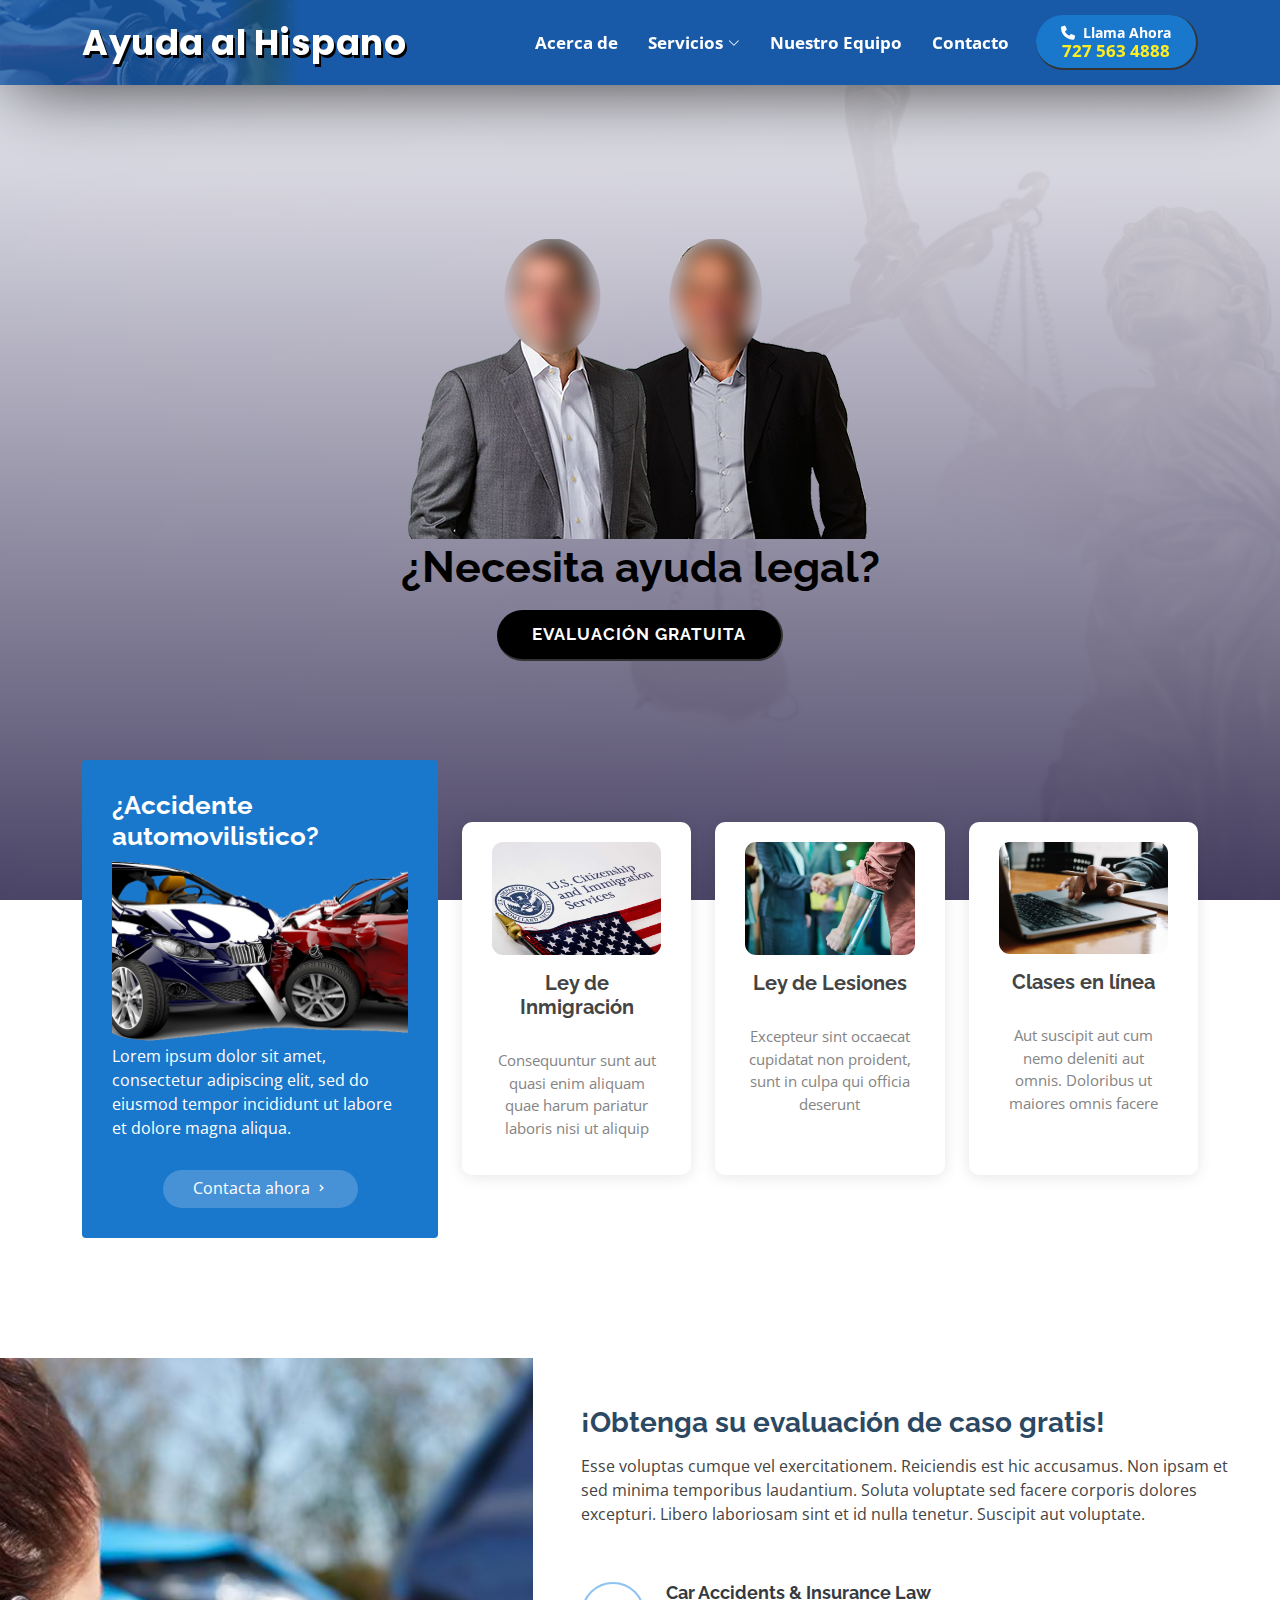
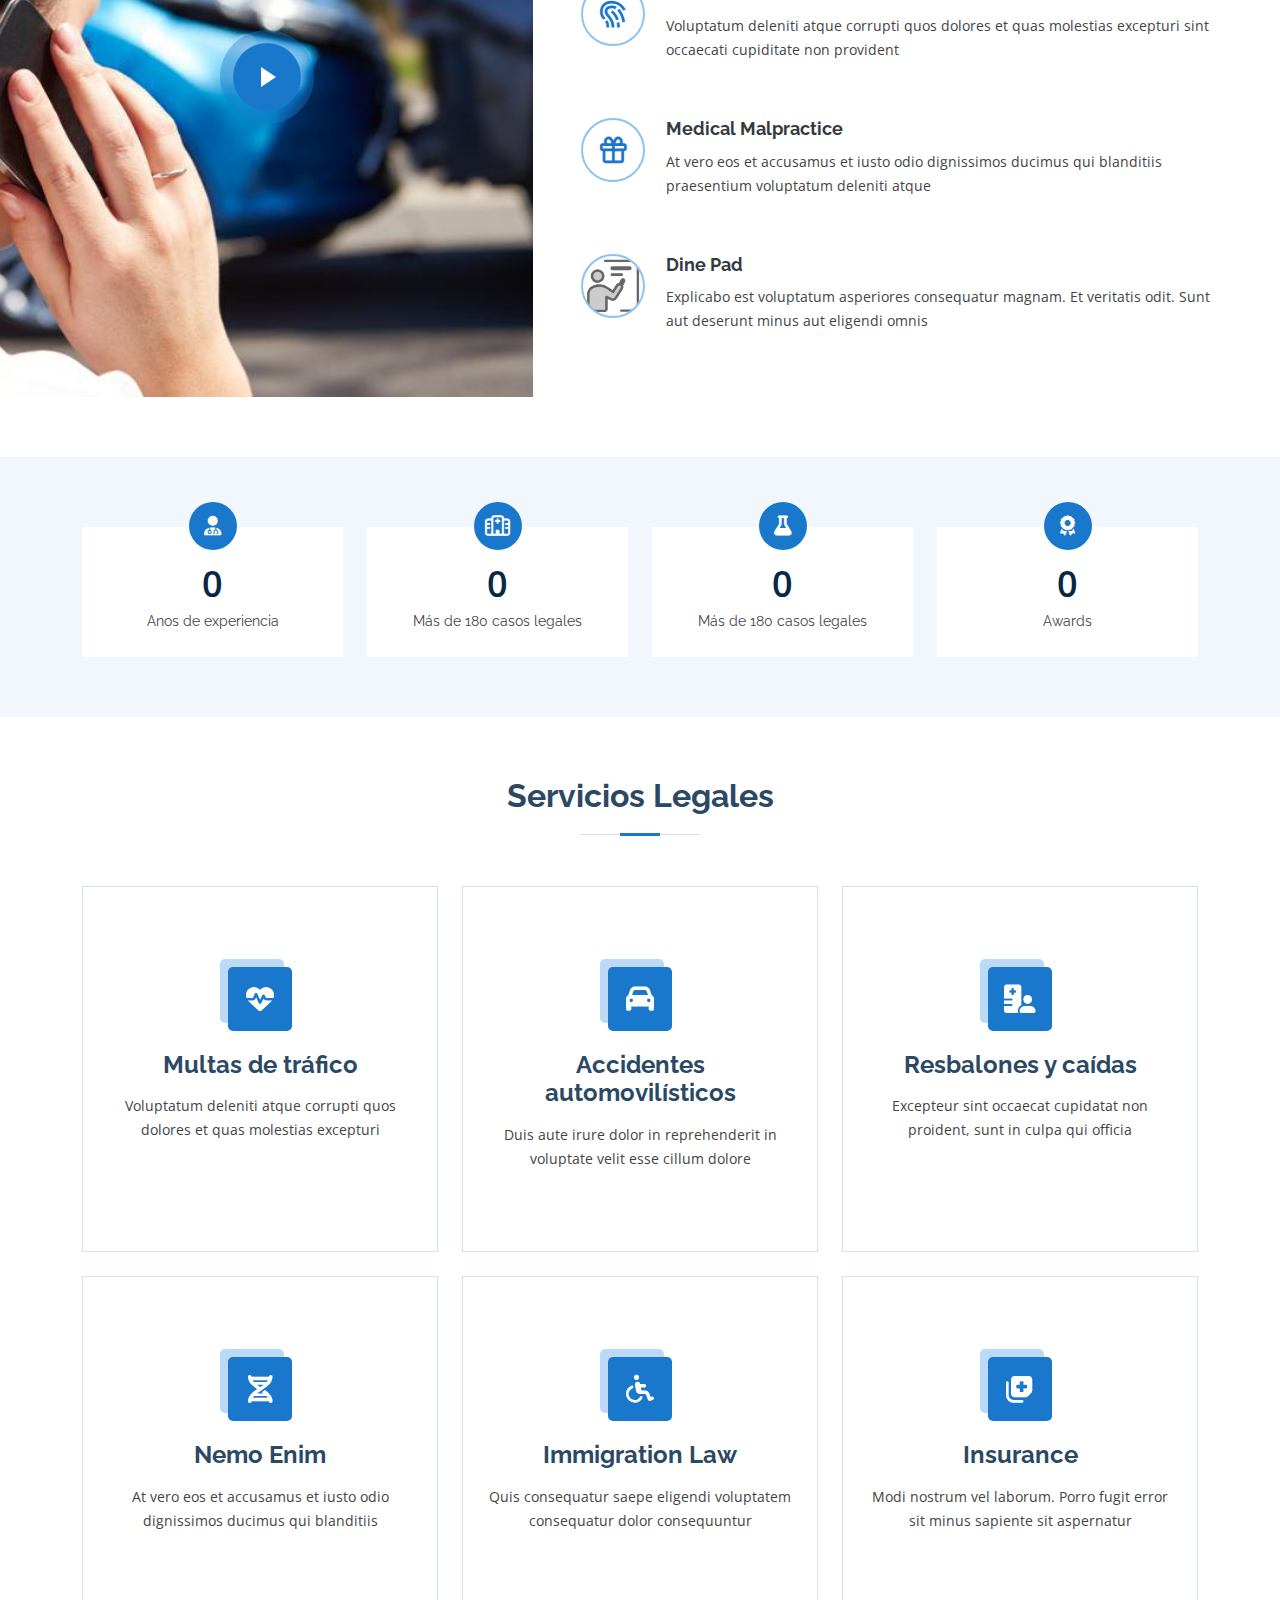
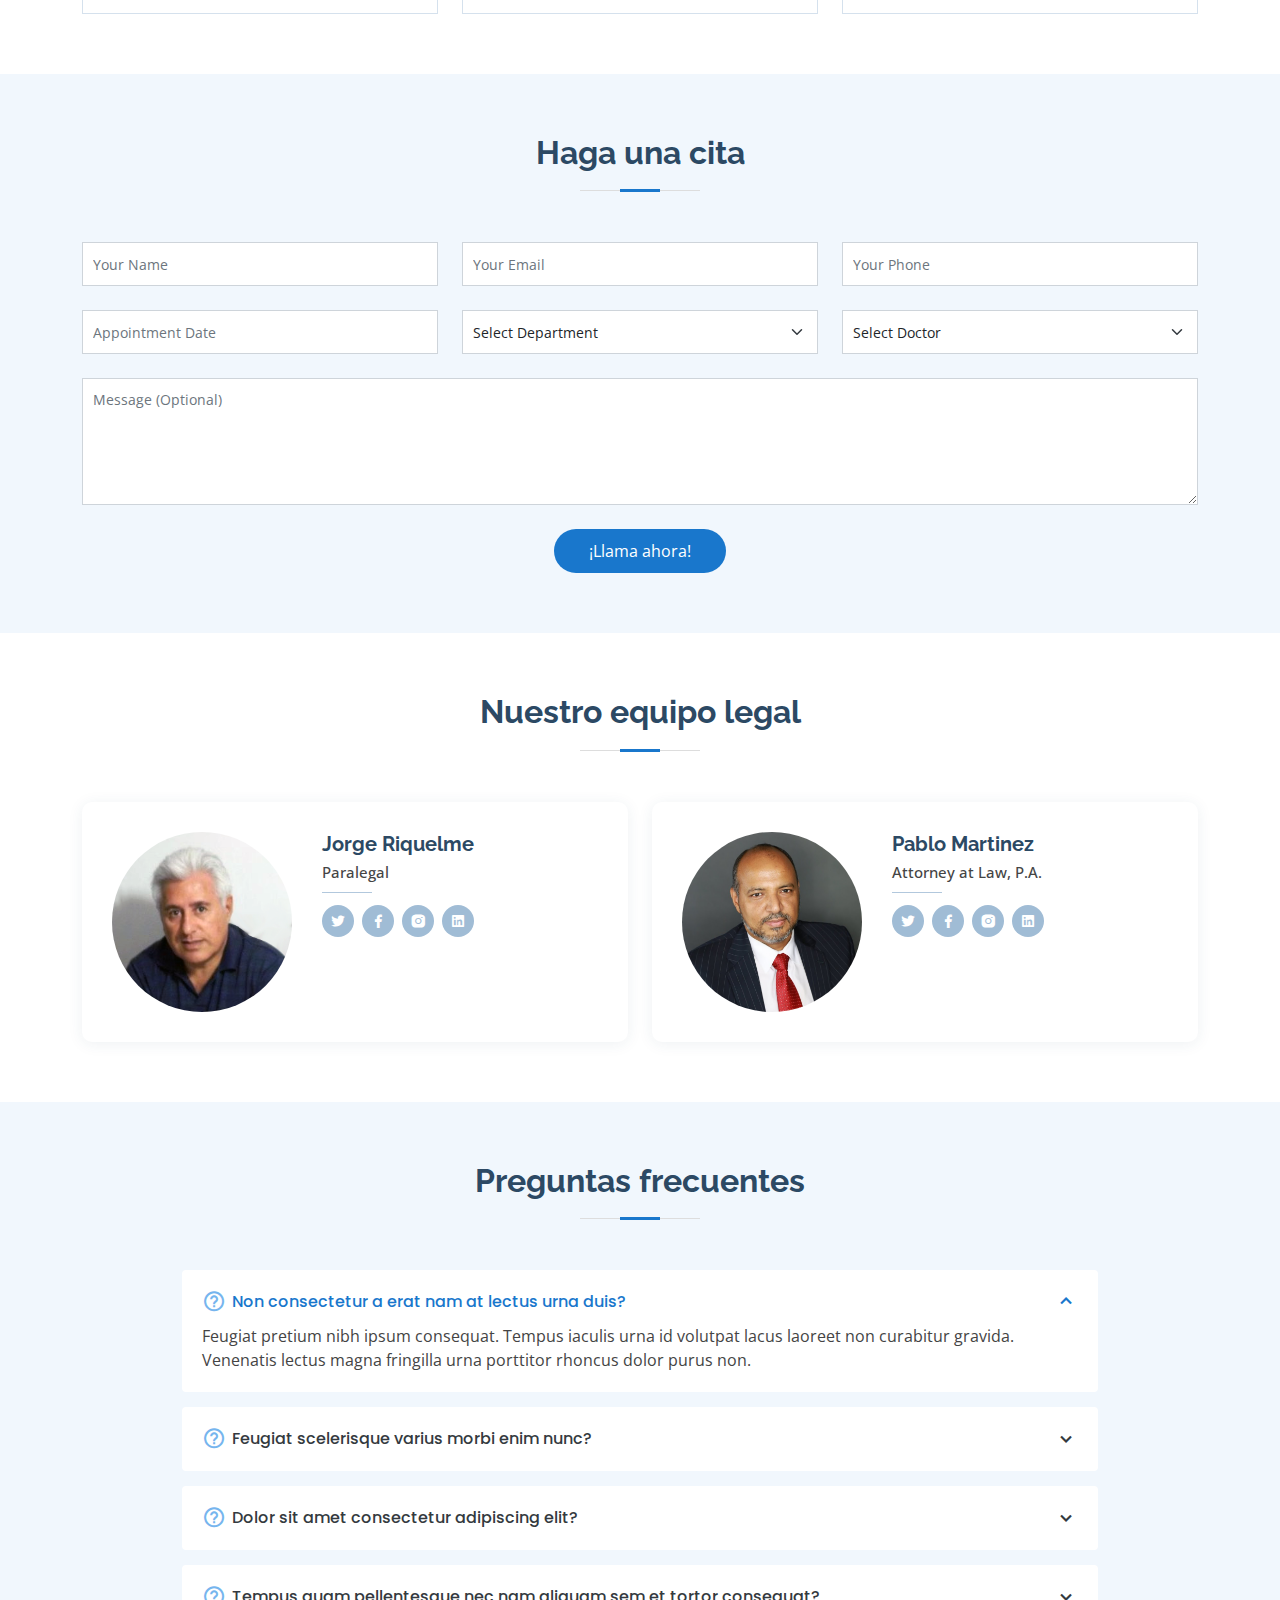
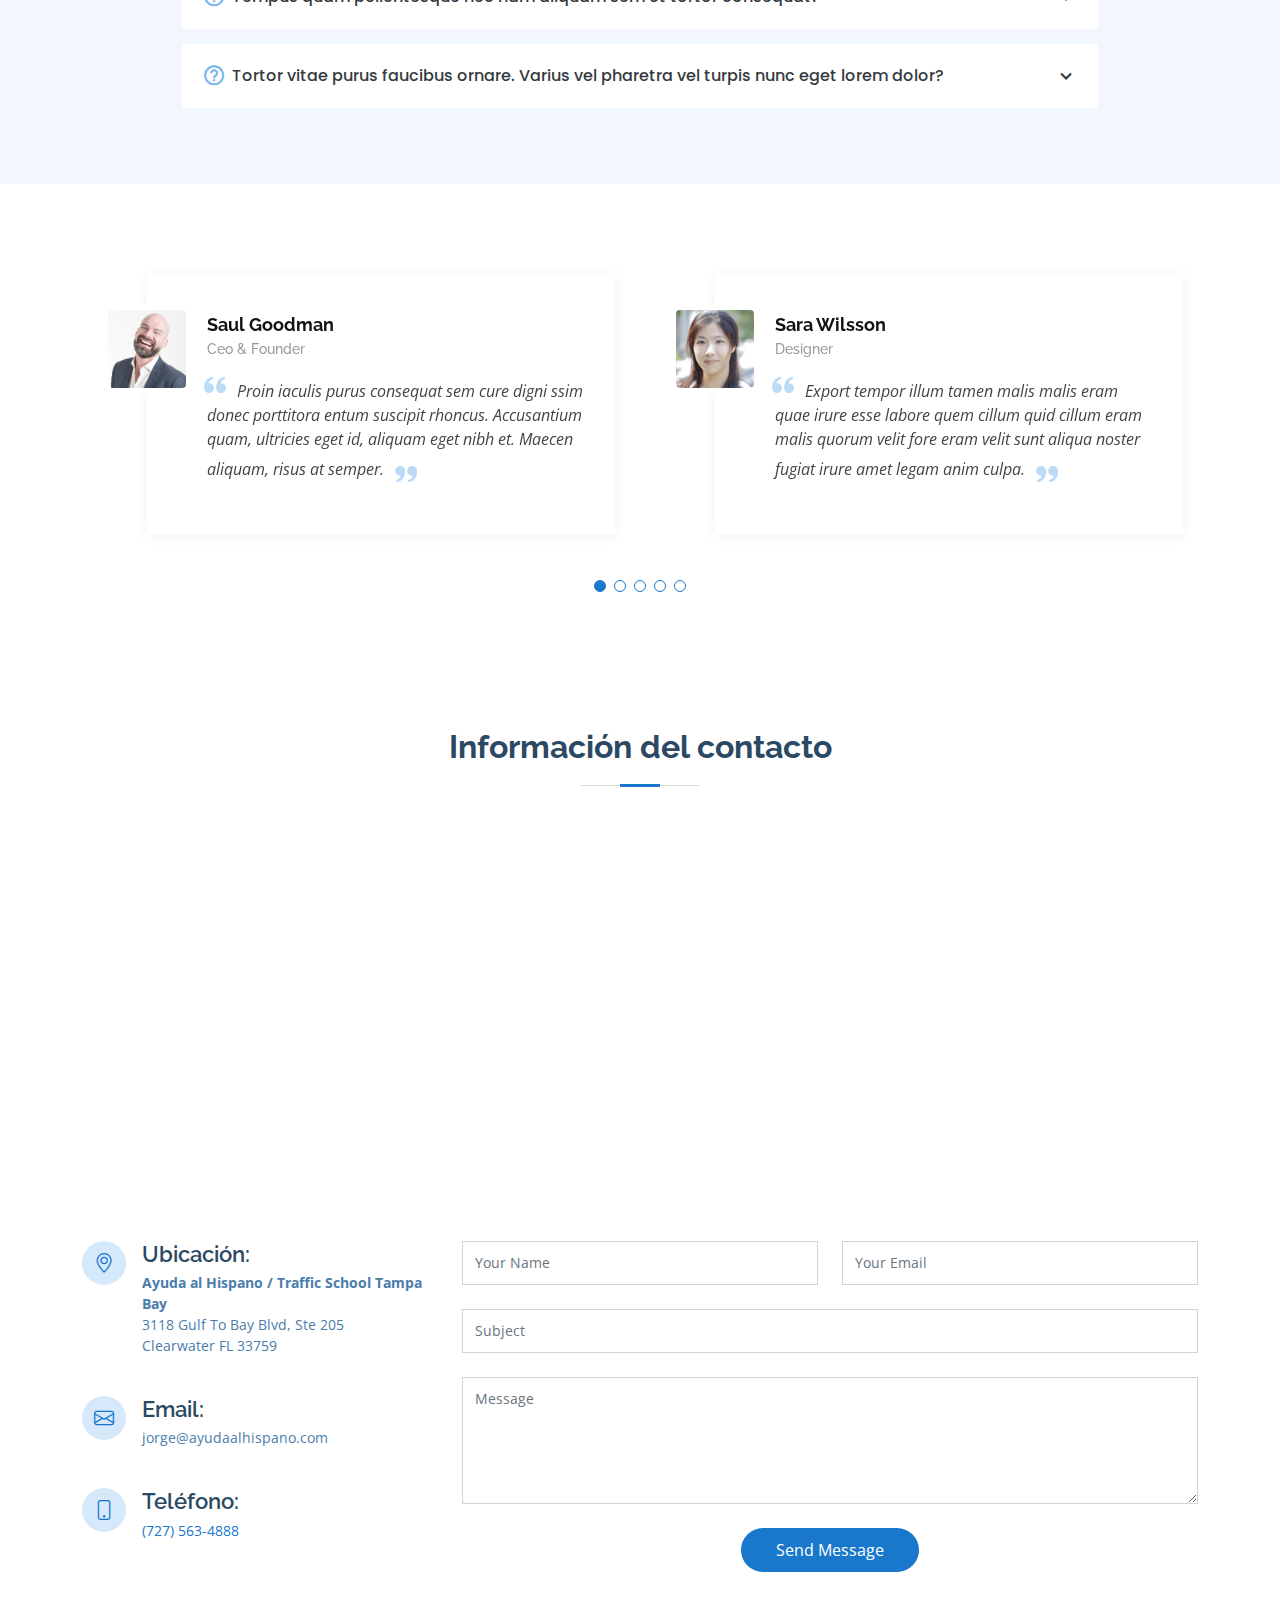
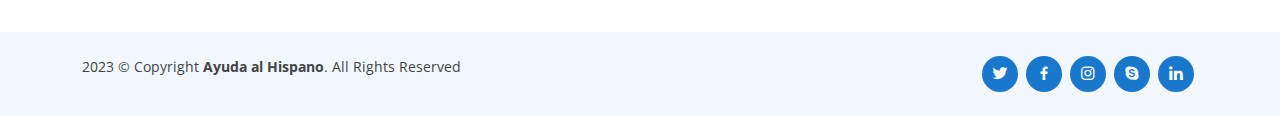
==== commit bb022ba7: "..." ====
--- a/index.html
+++ b/index.html
@@ -113,7 +113,7 @@
     <div class="container text-center">
       <img src="assets/img/banner-img.png" alt="" class="img-fluid">
       <h1>¿Necesita ayuda legal?</h1>
-      <h2>Somos una firma de abogados con su mejor interés en mente</h2>
+      <!-- <h2>Somos una firma de abogados con su mejor interés en mente</h2> -->
       <a href="tel:17275634888" class="btn-get-started scrollto fw-bold" style="text-transform: uppercase;">Evaluación gratuita</a>
     </div>
   </section><!-- End Hero -->
@@ -127,13 +127,13 @@
         <div class="row">
           <div class="col-lg-4 d-flex align-items-stretch">
             <div class="content">
-              <h3>¿Por qué elegirnos?</h3>
+              <h3>¿Accidente automovilistico?</h3>
+              <img src="assets/img/car-crash.png" alt="" class="img-fluid">
               <p>
-                Lorem ipsum dolor sit amet, consectetur adipiscing elit, sed do eiusmod tempor incididunt ut labore et dolore magna aliqua. Duis aute irure dolor in reprehenderit
-                Asperiores dolores sed et. Tenetur quia eos. Autem tempore quibusdam vel necessitatibus optio ad corporis.
+                Lorem ipsum dolor sit amet, consectetur adipiscing elit, sed do eiusmod tempor incididunt ut labore et dolore magna aliqua.
               </p>
               <div class="text-center">
-                <a href="#" class="more-btn">Learn More <i class="bx bx-chevron-right"></i></a>
+                <a href="tel:17275634888" class="more-btn">Contacta ahora <i class="bx bx-chevron-right"></i></a>
               </div>
             </div>
           </div>
@@ -142,22 +142,25 @@
               <div class="row">
                 <div class="col-xl-4 d-flex align-items-stretch">
                   <div class="icon-box mt-4 mt-xl-0">
-                    <svg width="123px" height="123px" viewBox="0 0 1024 1024" class="icon" version="1.1" xmlns="http://www.w3.org/2000/svg" fill="#000000"><g id="SVGRepo_bgCarrier" stroke-width="0"></g><g id="SVGRepo_tracerCarrier" stroke-linecap="round" stroke-linejoin="round"></g><g id="SVGRepo_iconCarrier"><path d="M221.4 389.6c1.2-1.5 344.7-265.5 344.7-265.5l351 256.5-695.7 9z" fill="#CCCCCC"></path><path d="M229.4 928.3h-20c-5.5 0-10-4.5-10-10V466c0-5.5 4.5-10 10-10h20c5.5 0 10 4.5 10 10v452.3c0 5.5-4.5 10-10 10zM443 928.3h-20c-5.5 0-10-4.5-10-10V466c0-5.5 4.5-10 10-10h20c5.5 0 10 4.5 10 10v452.3c0 5.5-4.5 10-10 10z" fill="#CCCCCC"></path><path d="M885.9 421.8H137.7c-16.4 0-31-10.5-36.3-26.1-5.5-16.1-0.1-33.7 13.3-43.9l372-280.5c7-5.3 15.9-8.2 25.1-8.2 9.1 0 18.1 2.9 25.1 8.2l372 280.5c13.5 10.2 18.9 27.8 13.3 43.9-5.3 15.6-19.9 26.1-36.3 26.1z m0-40v20-20z m-744.7 0h741L512.8 103.3s-0.4-0.2-1-0.2-1 0.1-1.1 0.2L141.2 381.8z" fill="#666666"></path><path d="M602.8 231.2l-44.9 45.5s-0.1 0.1-0.1 0.2l10.6 64.2-55.5-30.3h-0.2l-55.5 30.3 10.6-64.2c0-0.1 0-0.1-0.1-0.2l-44.9-45.5 62.1-9.4c0.1 0 0.1-0.1 0.2-0.1l27.8-58.4 27.8 58.4c0 0.1 0.1 0.1 0.2 0.1l61.9 9.4zM957.3 734.5c0 124.3-100.7 225-225 225s-225-100.7-225-225 100.7-225 225-225 225 100.7 225 225z m-249.4-30.4l13.7 13.7c-2 5.2-1 11.4 3.3 15.7l10.4 10.4c5.7 5.7 15 5.7 20.7 0l48.3-48.3c5.7-5.7 5.7-15 0-20.7l-10.4-10.4c-4.8-4.8-12-5.5-17.6-2.4l-49.9-49.9c3-5.6 2.2-12.6-2.5-17.3l-10.4-10.4c-5.7-5.7-15-5.7-20.7 0l-48.3 48.3c-5.7 5.7-5.7 15 0 20.7l10.4 10.4c4.3 4.3 10.7 5.4 16 3.2l12.9 12.9-103.6 103.5c-3.8-3.8-10-3.8-13.8 0l-17.3 17.3c-3.8 3.8-3.8 10 0 13.8l24.2 24.2c3.8 3.8 10 3.8 13.8 0l17.3-17.3c3.8-3.8 3.8-10 0-13.8l103.5-103.6zM882 831.9h-10c-5.3 0-9.7-4.3-9.7-9.7v-0.2c0-5.3-4.3-9.7-9.7-9.7H730.4c-5.3 0-9.7 4.3-9.7 9.7v0.2c0 5.3-4.3 9.7-9.7 9.7h-10c-5.3 0-9.7 4.3-9.7 9.7v10c0 5.3 4.3 9.7 9.7 9.7h180.8c5.3 0 9.7-4.3 9.7-9.7v-10c0.2-5.4-4.2-9.7-9.5-9.7zM498.7 960H84.3c-10.7 0-19.4-8.7-19.4-19.4s8.7-19.4 19.4-19.4h414.4c10.7 0 19.4 8.7 19.4 19.4s-8.8 19.4-19.4 19.4z" fill="#666666"></path><path d="M199.4 928.3h-20c-5.5 0-10-4.5-10-10V466c0-5.5 4.5-10 10-10h20c5.5 0 10 4.5 10 10v452.3c0 5.5-4.5 10-10 10zM414.8 928.3h-20c-5.5 0-10-4.5-10-10V466c0-5.5 4.5-10 10-10h20c5.5 0 10 4.5 10 10v452.3c0 5.5-4.5 10-10 10zM628.1 495.5h-20c-5.5 0-10-4.5-10-10V466c0-5.5 4.5-10 10-10h20c5.5 0 10 4.5 10 10v19.5c0 5.5-4.5 10-10 10zM838.8 492.5h-20c-5.5 0-10-4.5-10-10V466c0-5.5 4.5-10 10-10h20c5.5 0 10 4.5 10 10v16.5c0 5.5-4.5 10-10 10z" fill="#666666"></path></g></svg>
-                    <h4 class="mt-3">Honor</h4>
+                    <!-- <svg width="123px" height="123px" viewBox="0 0 1024 1024" class="icon" version="1.1" xmlns="http://www.w3.org/2000/svg" fill="#000000"><g id="SVGRepo_bgCarrier" stroke-width="0"></g><g id="SVGRepo_tracerCarrier" stroke-linecap="round" stroke-linejoin="round"></g><g id="SVGRepo_iconCarrier"><path d="M221.4 389.6c1.2-1.5 344.7-265.5 344.7-265.5l351 256.5-695.7 9z" fill="#CCCCCC"></path><path d="M229.4 928.3h-20c-5.5 0-10-4.5-10-10V466c0-5.5 4.5-10 10-10h20c5.5 0 10 4.5 10 10v452.3c0 5.5-4.5 10-10 10zM443 928.3h-20c-5.5 0-10-4.5-10-10V466c0-5.5 4.5-10 10-10h20c5.5 0 10 4.5 10 10v452.3c0 5.5-4.5 10-10 10z" fill="#CCCCCC"></path><path d="M885.9 421.8H137.7c-16.4 0-31-10.5-36.3-26.1-5.5-16.1-0.1-33.7 13.3-43.9l372-280.5c7-5.3 15.9-8.2 25.1-8.2 9.1 0 18.1 2.9 25.1 8.2l372 280.5c13.5 10.2 18.9 27.8 13.3 43.9-5.3 15.6-19.9 26.1-36.3 26.1z m0-40v20-20z m-744.7 0h741L512.8 103.3s-0.4-0.2-1-0.2-1 0.1-1.1 0.2L141.2 381.8z" fill="#666666"></path><path d="M602.8 231.2l-44.9 45.5s-0.1 0.1-0.1 0.2l10.6 64.2-55.5-30.3h-0.2l-55.5 30.3 10.6-64.2c0-0.1 0-0.1-0.1-0.2l-44.9-45.5 62.1-9.4c0.1 0 0.1-0.1 0.2-0.1l27.8-58.4 27.8 58.4c0 0.1 0.1 0.1 0.2 0.1l61.9 9.4zM957.3 734.5c0 124.3-100.7 225-225 225s-225-100.7-225-225 100.7-225 225-225 225 100.7 225 225z m-249.4-30.4l13.7 13.7c-2 5.2-1 11.4 3.3 15.7l10.4 10.4c5.7 5.7 15 5.7 20.7 0l48.3-48.3c5.7-5.7 5.7-15 0-20.7l-10.4-10.4c-4.8-4.8-12-5.5-17.6-2.4l-49.9-49.9c3-5.6 2.2-12.6-2.5-17.3l-10.4-10.4c-5.7-5.7-15-5.7-20.7 0l-48.3 48.3c-5.7 5.7-5.7 15 0 20.7l10.4 10.4c4.3 4.3 10.7 5.4 16 3.2l12.9 12.9-103.6 103.5c-3.8-3.8-10-3.8-13.8 0l-17.3 17.3c-3.8 3.8-3.8 10 0 13.8l24.2 24.2c3.8 3.8 10 3.8 13.8 0l17.3-17.3c3.8-3.8 3.8-10 0-13.8l103.5-103.6zM882 831.9h-10c-5.3 0-9.7-4.3-9.7-9.7v-0.2c0-5.3-4.3-9.7-9.7-9.7H730.4c-5.3 0-9.7 4.3-9.7 9.7v0.2c0 5.3-4.3 9.7-9.7 9.7h-10c-5.3 0-9.7 4.3-9.7 9.7v10c0 5.3 4.3 9.7 9.7 9.7h180.8c5.3 0 9.7-4.3 9.7-9.7v-10c0.2-5.4-4.2-9.7-9.5-9.7zM498.7 960H84.3c-10.7 0-19.4-8.7-19.4-19.4s8.7-19.4 19.4-19.4h414.4c10.7 0 19.4 8.7 19.4 19.4s-8.8 19.4-19.4 19.4z" fill="#666666"></path><path d="M199.4 928.3h-20c-5.5 0-10-4.5-10-10V466c0-5.5 4.5-10 10-10h20c5.5 0 10 4.5 10 10v452.3c0 5.5-4.5 10-10 10zM414.8 928.3h-20c-5.5 0-10-4.5-10-10V466c0-5.5 4.5-10 10-10h20c5.5 0 10 4.5 10 10v452.3c0 5.5-4.5 10-10 10zM628.1 495.5h-20c-5.5 0-10-4.5-10-10V466c0-5.5 4.5-10 10-10h20c5.5 0 10 4.5 10 10v19.5c0 5.5-4.5 10-10 10zM838.8 492.5h-20c-5.5 0-10-4.5-10-10V466c0-5.5 4.5-10 10-10h20c5.5 0 10 4.5 10 10v16.5c0 5.5-4.5 10-10 10z" fill="#666666"></path></g></svg> -->
+                    <img src="assets/img/immigration-law.jpg" alt="" class="img-fluid" />
+                    <h4 class="mt-3">Ley de Inmigración</h4>
                     <p>Consequuntur sunt aut quasi enim aliquam quae harum pariatur laboris nisi ut aliquip</p>
                   </div>
                 </div>
                 <div class="col-xl-4 d-flex align-items-stretch">
                   <div class="icon-box mt-4 mt-xl-0">
-                    <svg width="123px" height="123px" viewBox="0 0 1024 1024" class="icon" version="1.1" xmlns="http://www.w3.org/2000/svg" fill="#000000"><g id="SVGRepo_bgCarrier" stroke-width="0"></g><g id="SVGRepo_tracerCarrier" stroke-linecap="round" stroke-linejoin="round"></g><g id="SVGRepo_iconCarrier"><path d="M654.4 414.1c0 33.2-26.9 60.2-60.2 60.2-16.5 0-31.7-6.8-42.5-17.6-12.8 13.1-27.1 24.6-42.7 34 15.9 6.6 31.1 14.5 45.5 23.5-61.2 52.6-99.9 130.5-99.9 217.5 0 15.1 1.2 30 3.4 44.4H179.6c0.6-132.8 27.5-242.3 145-285.9-14.2-9.5-2 4.3-13.8-8.1-11 12.8 4.6-7.7-13.7-7.7-33.2 0-60.2-26.9-60.2-60.2 0-30.2 22.4-55.3 51.5-59.5-0.9-3.8-11.9-7.7-12.7-11.7-18.1-10.4-20.4-29.9-20.4-52.3 0-23.2 13.2-43.5 32.6-53.4 24.6-97.5 110.8-149.5 212-149.5 42 49.2 87.2 53.4 110.8 152.4 19.4 9.9 32.8 30.2 32.8 53.6 0 23.3-13.1 43.3-32.3 53.4-0.8 2.8-1.4 5.8-2.2 8.7 26.1 6.6 45.4 30 45.4 58.2z" fill="#CCCCCC"></path><path d="M436.8 783.7H65.9l0.1-20.1c0.3-66 20.6-129.3 58.7-182.9 26.9-37.8 61.1-68.9 100.7-91.7-8.3 3-17.2 4.6-26.3 4.6-42.9 0-77.8-34.9-77.8-77.8 0-18.8 6.8-37 19.2-51.1 5.3-6.1 11.6-11.3 18.4-15.5-12.7-14.1-20-32.6-20-52.1 0-26.1 12.9-50 34.1-64.4C201.9 132.3 291.2 62.9 393 62.9c52.5 0 102 17.9 143 51.8 37.4 30.9 64.8 73.6 77.9 121.1 21.3 14.4 34.2 38.3 34.2 64.4 0 20.1-7.7 38.9-20.9 53.1 19.3 14.3 31.4 37.3 31.4 62.5 0 42.9-34.9 77.8-77.8 77.8-14.1 0-27.7-3.7-39.5-10.7-1 0.9-1.9 1.7-2.9 2.5 1.9 1.1 3.4 2.1 5 3.2l0.5 0.4c9.1 6.3 11.4 18.7 5.1 27.8-6.3 9.1-18.7 11.4-27.8 5.1l-0.6-0.4c-2.6-1.8-5.3-3.7-29.3-13.6L455 492.8l33.6-20.5c13.5-8.2 26-18.2 37.1-29.6l14.1-14.4 14.3 14.3c7.1 7.1 16.6 11.1 26.7 11.1 20.9 0 37.8-17 37.8-37.8 0-17.3-11.7-32.4-28.5-36.7l-19.7-5 5.3-19.6c0.6-2.4 1.3-5 1.9-7.6l2.1-9 8.2-4.3c12.5-6.6 20.3-19.4 20.3-33.5 0-14.3-7.9-27.2-20.6-33.7l-8.2-4.2-2.1-9c-21-88.6-96.6-150.4-184.1-150.4-86.1 0-161.6 60.7-183.4 147.7l-2.2 8.8-8 4.1c-12.6 6.5-20.5 19.4-20.5 33.6 0 13.6 7.3 26.2 19.2 32.9l7.8 4.5 1.8 8.8c0.7 3.4 1.5 6.8 2.4 10.2l5.7 21.6-22.1 3.2c-18.4 2.7-32.3 18.8-32.3 37.4 0 20.9 17 37.8 37.8 37.8 11 0 21.5-4.8 28.7-13.2l14.5-16.9 15.2 16.2c10.2 10.9 21.7 20.6 34 28.8l32.8 21.7-36.9 13.7C185.9 541.6 115.3 636.4 107 743.6h330c11 0 20 9 20 20s-9.2 20.1-20.2 20.1zM958.6 736.2c0 124.3-100.7 225-225 225s-225-100.7-225-225 100.7-225 225-225 225 100.7 225 225z m-89.4 2.7v-67.6c0.4-1 0.6-2.1 0.6-3.2v-22c0-4.8-3.9-8.8-8.8-8.8H758.6V605c0-4.8-3.9-8.8-8.8-8.8h-20.5c-4.8 0-8.8 3.9-8.8 8.8v32.3H618.1c-4.8 0-8.8 3.9-8.8 8.8v22.7c-0.1 0.5-0.1 1-0.1 1.5v68.5h-48.7c0 34 27.5 61.5 61.5 61.5s61.5-27.5 61.5-61.5h-37.9v-62h75v160.9H689c-4.8 0-8.8 3.9-8.8 8.8v22c0 4.8 3.9 8.8 8.8 8.8h101.3c4.8 0 8.8-3.9 8.8-8.8v-22c0-4.8-3.9-8.8-8.8-8.8h-31.6V676.9H833v62h-36.7c0 34 27.5 61.5 61.5 61.5s61.5-27.5 61.5-61.5h-50.1z" fill="#666666"></path><path d="M321.5 649.3L294 638.6c-3.5-1.6-5.2-5.7-3.6-9.3l56.7-128.1c1.6-3.5 5.7-5.2 9.3-3.6l27.4 10.8c3.5 1.6 5.2 5.7 3.6 9.3l-56.7 128.1c-1.5 3.5-5.7 5.1-9.2 3.5z" fill="#666666"></path><path d="M454.2 649.3l27.4-10.8c3.5-1.6 5.2-5.7 3.6-9.3l-56.7-128.1c-1.6-3.5-5.7-5.2-9.3-3.6l-27.4 10.8c-3.5 1.6-5.2 5.7-3.6 9.3L445 645.8c1.5 3.5 5.7 5.1 9.2 3.5z" fill="#666666"></path></g></svg>
-                    <h4 class="mt-3">Integridad</h4>
+                    <!-- <svg width="123px" height="123px" viewBox="0 0 1024 1024" class="icon" version="1.1" xmlns="http://www.w3.org/2000/svg" fill="#000000"><g id="SVGRepo_bgCarrier" stroke-width="0"></g><g id="SVGRepo_tracerCarrier" stroke-linecap="round" stroke-linejoin="round"></g><g id="SVGRepo_iconCarrier"><path d="M654.4 414.1c0 33.2-26.9 60.2-60.2 60.2-16.5 0-31.7-6.8-42.5-17.6-12.8 13.1-27.1 24.6-42.7 34 15.9 6.6 31.1 14.5 45.5 23.5-61.2 52.6-99.9 130.5-99.9 217.5 0 15.1 1.2 30 3.4 44.4H179.6c0.6-132.8 27.5-242.3 145-285.9-14.2-9.5-2 4.3-13.8-8.1-11 12.8 4.6-7.7-13.7-7.7-33.2 0-60.2-26.9-60.2-60.2 0-30.2 22.4-55.3 51.5-59.5-0.9-3.8-11.9-7.7-12.7-11.7-18.1-10.4-20.4-29.9-20.4-52.3 0-23.2 13.2-43.5 32.6-53.4 24.6-97.5 110.8-149.5 212-149.5 42 49.2 87.2 53.4 110.8 152.4 19.4 9.9 32.8 30.2 32.8 53.6 0 23.3-13.1 43.3-32.3 53.4-0.8 2.8-1.4 5.8-2.2 8.7 26.1 6.6 45.4 30 45.4 58.2z" fill="#CCCCCC"></path><path d="M436.8 783.7H65.9l0.1-20.1c0.3-66 20.6-129.3 58.7-182.9 26.9-37.8 61.1-68.9 100.7-91.7-8.3 3-17.2 4.6-26.3 4.6-42.9 0-77.8-34.9-77.8-77.8 0-18.8 6.8-37 19.2-51.1 5.3-6.1 11.6-11.3 18.4-15.5-12.7-14.1-20-32.6-20-52.1 0-26.1 12.9-50 34.1-64.4C201.9 132.3 291.2 62.9 393 62.9c52.5 0 102 17.9 143 51.8 37.4 30.9 64.8 73.6 77.9 121.1 21.3 14.4 34.2 38.3 34.2 64.4 0 20.1-7.7 38.9-20.9 53.1 19.3 14.3 31.4 37.3 31.4 62.5 0 42.9-34.9 77.8-77.8 77.8-14.1 0-27.7-3.7-39.5-10.7-1 0.9-1.9 1.7-2.9 2.5 1.9 1.1 3.4 2.1 5 3.2l0.5 0.4c9.1 6.3 11.4 18.7 5.1 27.8-6.3 9.1-18.7 11.4-27.8 5.1l-0.6-0.4c-2.6-1.8-5.3-3.7-29.3-13.6L455 492.8l33.6-20.5c13.5-8.2 26-18.2 37.1-29.6l14.1-14.4 14.3 14.3c7.1 7.1 16.6 11.1 26.7 11.1 20.9 0 37.8-17 37.8-37.8 0-17.3-11.7-32.4-28.5-36.7l-19.7-5 5.3-19.6c0.6-2.4 1.3-5 1.9-7.6l2.1-9 8.2-4.3c12.5-6.6 20.3-19.4 20.3-33.5 0-14.3-7.9-27.2-20.6-33.7l-8.2-4.2-2.1-9c-21-88.6-96.6-150.4-184.1-150.4-86.1 0-161.6 60.7-183.4 147.7l-2.2 8.8-8 4.1c-12.6 6.5-20.5 19.4-20.5 33.6 0 13.6 7.3 26.2 19.2 32.9l7.8 4.5 1.8 8.8c0.7 3.4 1.5 6.8 2.4 10.2l5.7 21.6-22.1 3.2c-18.4 2.7-32.3 18.8-32.3 37.4 0 20.9 17 37.8 37.8 37.8 11 0 21.5-4.8 28.7-13.2l14.5-16.9 15.2 16.2c10.2 10.9 21.7 20.6 34 28.8l32.8 21.7-36.9 13.7C185.9 541.6 115.3 636.4 107 743.6h330c11 0 20 9 20 20s-9.2 20.1-20.2 20.1zM958.6 736.2c0 124.3-100.7 225-225 225s-225-100.7-225-225 100.7-225 225-225 225 100.7 225 225z m-89.4 2.7v-67.6c0.4-1 0.6-2.1 0.6-3.2v-22c0-4.8-3.9-8.8-8.8-8.8H758.6V605c0-4.8-3.9-8.8-8.8-8.8h-20.5c-4.8 0-8.8 3.9-8.8 8.8v32.3H618.1c-4.8 0-8.8 3.9-8.8 8.8v22.7c-0.1 0.5-0.1 1-0.1 1.5v68.5h-48.7c0 34 27.5 61.5 61.5 61.5s61.5-27.5 61.5-61.5h-37.9v-62h75v160.9H689c-4.8 0-8.8 3.9-8.8 8.8v22c0 4.8 3.9 8.8 8.8 8.8h101.3c4.8 0 8.8-3.9 8.8-8.8v-22c0-4.8-3.9-8.8-8.8-8.8h-31.6V676.9H833v62h-36.7c0 34 27.5 61.5 61.5 61.5s61.5-27.5 61.5-61.5h-50.1z" fill="#666666"></path><path d="M321.5 649.3L294 638.6c-3.5-1.6-5.2-5.7-3.6-9.3l56.7-128.1c1.6-3.5 5.7-5.2 9.3-3.6l27.4 10.8c3.5 1.6 5.2 5.7 3.6 9.3l-56.7 128.1c-1.5 3.5-5.7 5.1-9.2 3.5z" fill="#666666"></path><path d="M454.2 649.3l27.4-10.8c3.5-1.6 5.2-5.7 3.6-9.3l-56.7-128.1c-1.6-3.5-5.7-5.2-9.3-3.6l-27.4 10.8c-3.5 1.6-5.2 5.7-3.6 9.3L445 645.8c1.5 3.5 5.7 5.1 9.2 3.5z" fill="#666666"></path></g></svg> -->
+                    <img src="assets/img/injury-law.jpg" alt="" class="img-fluid" />
+                    <h4 class="mt-3">Ley de Lesiones</h4>
                     <p>Excepteur sint occaecat cupidatat non proident, sunt in culpa qui officia deserunt</p>
                   </div>
                 </div>
                 <div class="col-xl-4 d-flex align-items-stretch">
                   <div class="icon-box mt-4 mt-xl-0">
-                    <svg width="123px" height="123px" viewBox="0 0 1024 1024" class="icon" version="1.1" xmlns="http://www.w3.org/2000/svg" fill="#000000"><g id="SVGRepo_bgCarrier" stroke-width="0"></g><g id="SVGRepo_tracerCarrier" stroke-linecap="round" stroke-linejoin="round"></g><g id="SVGRepo_iconCarrier"><path d="M249.5 455.9c63.2 0 114.5-50.7 114.5-113s-51.4-113-114.5-113c-63.1 0.1-114.5 50.7-114.5 113-0.3 29.6 11.2 57.6 32.2 78.9 21.8 22 51 34.1 82.3 34.1zM175 343c0-40.2 33.4-73 74.5-73s74.5 32.7 74.5 73-33.4 73-74.5 73c-20.5 0-39.7-7.9-53.9-22.3-13.5-13.6-20.8-31.6-20.6-50.5v-0.2zM682.1 507.5l31.8-62.6c7.1-14 8.4-29.2 3.5-41.7-3.8-9.7-11-17-20.2-20.4-4-1.5-8.2-2.3-12.5-2.3-16.8 0-32.6 11.8-44.3 33.1l-27 52.5c-32.9 2.7-50.7 30.9-59.5 44.8l-46.2 74.8-75.7-49.6-0.6-0.4c-45.4-27.5-84.9-48.6-143.7-48.6-4.1 0-8.1 0.2-11.6 0.4-2.6 0.1-5 0.2-6.8 0.2H244.9l-1.7 0.1c-76 8.7-117.1 42.6-138.2 69.4-32.3 41.2-33.6 83.2-33.1 95.8v253.5c0 12.7 4.8 24.7 13.8 34.5l0.8 0.8c9.2 9 22.1 14.1 35.4 14.1h245.9c27.6 0 50.1-22.2 50.1-49.6v-177l61 27.3c9.3 5.1 19.3 7.6 29.6 7.6 33.1 0 61.2-26.6 76.4-51.4l90.6-146.2c14.6-23.9 14.4-40.3 6.6-59.1z m-40.8 38.1l-90.6 146.3c-11.9 19.4-28.9 32.4-42.4 32.4-3.7 0-7.3-1-10.8-3l-1.1-0.6-90.3-40.5-3.9-1.8h-4.3c-11.1 0-20.1 9-20.1 20.1v207.9c0 5.2-4.6 9.6-10.1 9.6H121.8c-2.7 0-5.4-0.9-7.1-2.4-2-2.3-2.9-4.6-2.9-7.1V651.7c-0.8-17.7 5.3-45.3 24.6-69.9 23.7-30.1 60.7-48.4 110.2-54.3h22.7c2.7 0 5.6-0.1 8.7-0.3 3.2-0.2 6.5-0.3 9.6-0.3 48.6 0 80.2 16.9 122.7 42.6l99.5 65.3 17.3-4.5 60.7-98.2c12.3-19.4 20.3-26.3 30.7-26.3 1.2 0 2.5 0.1 3.9 0.3l6.3 0.8 11.9-6.2-0.5 1.1v10.1l2.1 4.3c6.8 13.7 7.2 16.2-0.9 29.4z" fill="#999799"></path><path d="M901.4 63.5H378.3c-11 0-20 9-20 20s9 20 20 20h523.1c8.3 0 15.1 7.1 15.1 15.8v778.1c0 8.7-6.8 15.8-15.1 15.8h-248c-11 0-20 9-20 20s9 20 20 20h248c30.4 0 55.1-25 55.1-55.8v-778c0-30.8-24.7-55.9-55.1-55.9z" fill="#666666"></path><path d="M828.8 210c0-18.9-15.4-34.4-34.4-34.4h-291c-18.9 0-34.4 15.4-34.4 34.4s15.4 34.4 34.4 34.4h291.1c18.9 0 34.3-15.4 34.3-34.4zM495 294c-13.2 0-24 10.7-24 24 0 13.2 10.7 24 24 24h164.4c13.2 0 24-10.7 24-24 0-13.2-10.7-24-24-24H495z" fill="#666666"></path><path d="M249.5 455.9c63.2 0 114.5-50.7 114.5-113s-51.4-113-114.5-113c-63.1 0.1-114.5 50.7-114.5 113-0.3 29.6 11.2 57.6 32.2 78.9 21.8 22 51 34.1 82.3 34.1zM175 343c0-40.2 33.4-73 74.5-73s74.5 32.7 74.5 73-33.4 73-74.5 73c-20.5 0-39.7-7.9-53.9-22.3-13.5-13.6-20.8-31.6-20.6-50.5v-0.2zM682.1 507.5l31.8-62.6c7.1-14 8.4-29.2 3.5-41.7-3.8-9.7-11-17-20.2-20.4-4-1.5-8.2-2.3-12.5-2.3-16.8 0-32.6 11.8-44.3 33.1l-27 52.5c-32.9 2.7-50.7 30.9-59.5 44.8l-46.2 74.8-75.7-49.6-0.6-0.4c-45.4-27.5-84.9-48.6-143.7-48.6-4.1 0-8.1 0.2-11.6 0.4-2.6 0.1-5 0.2-6.8 0.2H244.9l-1.7 0.1c-76 8.7-117.1 42.6-138.2 69.4-32.3 41.2-33.6 83.2-33.1 95.8v253.5c0 12.7 4.8 24.7 13.8 34.5l0.8 0.8c9.2 9 22.1 14.1 35.4 14.1h245.9c27.6 0 50.1-22.2 50.1-49.6v-177l61 27.3c9.3 5.1 19.3 7.6 29.6 7.6 33.1 0 61.2-26.6 76.4-51.4l90.6-146.2c14.6-23.9 14.4-40.3 6.6-59.1z m-40.8 38.1l-90.6 146.3c-11.9 19.4-28.9 32.4-42.4 32.4-3.7 0-7.3-1-10.8-3l-1.1-0.6-90.3-40.5-3.9-1.8h-4.3c-11.1 0-20.1 9-20.1 20.1v207.9c0 5.2-4.6 9.6-10.1 9.6H121.8c-2.7 0-5.4-0.9-7.1-2.4-2-2.3-2.9-4.6-2.9-7.1V651.7c-0.8-17.7 5.3-45.3 24.6-69.9 23.7-30.1 60.7-48.4 110.2-54.3h22.7c2.7 0 5.6-0.1 8.7-0.3 3.2-0.2 6.5-0.3 9.6-0.3 48.6 0 80.2 16.9 122.7 42.6l99.5 65.3 17.3-4.5 60.7-98.2c12.3-19.4 20.3-26.3 30.7-26.3 1.2 0 2.5 0.1 3.9 0.3l6.3 0.8 11.9-6.2-0.5 1.1v10.1l2.1 4.3c6.8 13.7 7.2 16.2-0.9 29.4z" fill="#999799"></path><path d="M249.5 455.9c63.2 0 114.5-50.7 114.5-113s-51.4-113-114.5-113c-63.1 0.1-114.5 50.7-114.5 113-0.3 29.6 11.2 57.6 32.2 78.9 21.8 22 51 34.1 82.3 34.1z" fill="#666666"></path><path d="M175 343c0-40.2 33.4-73 74.5-73s74.5 32.7 74.5 73-33.4 73-74.5 73c-20.5 0-39.7-7.9-53.9-22.3-13.5-13.6-20.8-31.6-20.6-50.5v-0.2z" fill="#CCCCCC"></path><path d="M682.1 507.5l31.8-62.6c7.1-14 8.4-29.2 3.5-41.7-3.8-9.7-11-17-20.2-20.4-4-1.5-8.2-2.3-12.5-2.3-16.8 0-32.6 11.8-44.3 33.1l-27 52.5c-32.9 2.7-50.7 30.9-59.5 44.8l-46.2 74.8-75.7-49.6-0.6-0.4c-45.4-27.5-84.9-48.6-143.7-48.6-4.1 0-8.1 0.2-11.6 0.4-2.6 0.1-5 0.2-6.8 0.2H244.9l-1.7 0.1c-76 8.7-117.1 42.6-138.2 69.4-32.3 41.2-33.6 83.2-33.1 95.8v253.5c0 12.7 4.8 24.7 13.8 34.5l0.8 0.8c9.2 9 22.1 14.1 35.4 14.1h245.9c27.6 0 50.1-22.2 50.1-49.6v-177l61 27.3c9.3 5.1 19.3 7.6 29.6 7.6 33.1 0 61.2-26.6 76.4-51.4l90.6-146.2c14.6-23.9 14.4-40.3 6.6-59.1z" fill="#666666"></path><path d="M641.3 545.6l-90.6 146.3c-11.9 19.4-28.9 32.4-42.4 32.4-3.7 0-7.3-1-10.8-3l-1.1-0.6-90.3-40.5-3.9-1.8h-4.3c-11.1 0-20.1 9-20.1 20.1v207.9c0 5.2-4.6 9.6-10.1 9.6H121.8c-2.7 0-5.4-0.9-7.1-2.4-2-2.3-2.9-4.6-2.9-7.1V651.7c-0.8-17.7 5.3-45.3 24.6-69.9 23.7-30.1 60.7-48.4 110.2-54.3h22.7c2.7 0 5.6-0.1 8.7-0.3 3.2-0.2 6.5-0.3 9.6-0.3 48.6 0 80.2 16.9 122.7 42.6l99.5 65.3 17.3-4.5 60.7-98.2c12.3-19.4 20.3-26.3 30.7-26.3 1.2 0 2.5 0.1 3.9 0.3l6.3 0.8 11.9-6.2-0.5 1.1v10.1l2.1 4.3c6.8 13.7 7.2 16.2-0.9 29.4z" fill="#CCCCCC"></path></g></svg>
-                    <h4 class="mt-3">Pericia</h4>
+                    <!-- <svg width="123px" height="123px" viewBox="0 0 1024 1024" class="icon" version="1.1" xmlns="http://www.w3.org/2000/svg" fill="#000000"><g id="SVGRepo_bgCarrier" stroke-width="0"></g><g id="SVGRepo_tracerCarrier" stroke-linecap="round" stroke-linejoin="round"></g><g id="SVGRepo_iconCarrier"><path d="M249.5 455.9c63.2 0 114.5-50.7 114.5-113s-51.4-113-114.5-113c-63.1 0.1-114.5 50.7-114.5 113-0.3 29.6 11.2 57.6 32.2 78.9 21.8 22 51 34.1 82.3 34.1zM175 343c0-40.2 33.4-73 74.5-73s74.5 32.7 74.5 73-33.4 73-74.5 73c-20.5 0-39.7-7.9-53.9-22.3-13.5-13.6-20.8-31.6-20.6-50.5v-0.2zM682.1 507.5l31.8-62.6c7.1-14 8.4-29.2 3.5-41.7-3.8-9.7-11-17-20.2-20.4-4-1.5-8.2-2.3-12.5-2.3-16.8 0-32.6 11.8-44.3 33.1l-27 52.5c-32.9 2.7-50.7 30.9-59.5 44.8l-46.2 74.8-75.7-49.6-0.6-0.4c-45.4-27.5-84.9-48.6-143.7-48.6-4.1 0-8.1 0.2-11.6 0.4-2.6 0.1-5 0.2-6.8 0.2H244.9l-1.7 0.1c-76 8.7-117.1 42.6-138.2 69.4-32.3 41.2-33.6 83.2-33.1 95.8v253.5c0 12.7 4.8 24.7 13.8 34.5l0.8 0.8c9.2 9 22.1 14.1 35.4 14.1h245.9c27.6 0 50.1-22.2 50.1-49.6v-177l61 27.3c9.3 5.1 19.3 7.6 29.6 7.6 33.1 0 61.2-26.6 76.4-51.4l90.6-146.2c14.6-23.9 14.4-40.3 6.6-59.1z m-40.8 38.1l-90.6 146.3c-11.9 19.4-28.9 32.4-42.4 32.4-3.7 0-7.3-1-10.8-3l-1.1-0.6-90.3-40.5-3.9-1.8h-4.3c-11.1 0-20.1 9-20.1 20.1v207.9c0 5.2-4.6 9.6-10.1 9.6H121.8c-2.7 0-5.4-0.9-7.1-2.4-2-2.3-2.9-4.6-2.9-7.1V651.7c-0.8-17.7 5.3-45.3 24.6-69.9 23.7-30.1 60.7-48.4 110.2-54.3h22.7c2.7 0 5.6-0.1 8.7-0.3 3.2-0.2 6.5-0.3 9.6-0.3 48.6 0 80.2 16.9 122.7 42.6l99.5 65.3 17.3-4.5 60.7-98.2c12.3-19.4 20.3-26.3 30.7-26.3 1.2 0 2.5 0.1 3.9 0.3l6.3 0.8 11.9-6.2-0.5 1.1v10.1l2.1 4.3c6.8 13.7 7.2 16.2-0.9 29.4z" fill="#999799"></path><path d="M901.4 63.5H378.3c-11 0-20 9-20 20s9 20 20 20h523.1c8.3 0 15.1 7.1 15.1 15.8v778.1c0 8.7-6.8 15.8-15.1 15.8h-248c-11 0-20 9-20 20s9 20 20 20h248c30.4 0 55.1-25 55.1-55.8v-778c0-30.8-24.7-55.9-55.1-55.9z" fill="#666666"></path><path d="M828.8 210c0-18.9-15.4-34.4-34.4-34.4h-291c-18.9 0-34.4 15.4-34.4 34.4s15.4 34.4 34.4 34.4h291.1c18.9 0 34.3-15.4 34.3-34.4zM495 294c-13.2 0-24 10.7-24 24 0 13.2 10.7 24 24 24h164.4c13.2 0 24-10.7 24-24 0-13.2-10.7-24-24-24H495z" fill="#666666"></path><path d="M249.5 455.9c63.2 0 114.5-50.7 114.5-113s-51.4-113-114.5-113c-63.1 0.1-114.5 50.7-114.5 113-0.3 29.6 11.2 57.6 32.2 78.9 21.8 22 51 34.1 82.3 34.1zM175 343c0-40.2 33.4-73 74.5-73s74.5 32.7 74.5 73-33.4 73-74.5 73c-20.5 0-39.7-7.9-53.9-22.3-13.5-13.6-20.8-31.6-20.6-50.5v-0.2zM682.1 507.5l31.8-62.6c7.1-14 8.4-29.2 3.5-41.7-3.8-9.7-11-17-20.2-20.4-4-1.5-8.2-2.3-12.5-2.3-16.8 0-32.6 11.8-44.3 33.1l-27 52.5c-32.9 2.7-50.7 30.9-59.5 44.8l-46.2 74.8-75.7-49.6-0.6-0.4c-45.4-27.5-84.9-48.6-143.7-48.6-4.1 0-8.1 0.2-11.6 0.4-2.6 0.1-5 0.2-6.8 0.2H244.9l-1.7 0.1c-76 8.7-117.1 42.6-138.2 69.4-32.3 41.2-33.6 83.2-33.1 95.8v253.5c0 12.7 4.8 24.7 13.8 34.5l0.8 0.8c9.2 9 22.1 14.1 35.4 14.1h245.9c27.6 0 50.1-22.2 50.1-49.6v-177l61 27.3c9.3 5.1 19.3 7.6 29.6 7.6 33.1 0 61.2-26.6 76.4-51.4l90.6-146.2c14.6-23.9 14.4-40.3 6.6-59.1z m-40.8 38.1l-90.6 146.3c-11.9 19.4-28.9 32.4-42.4 32.4-3.7 0-7.3-1-10.8-3l-1.1-0.6-90.3-40.5-3.9-1.8h-4.3c-11.1 0-20.1 9-20.1 20.1v207.9c0 5.2-4.6 9.6-10.1 9.6H121.8c-2.7 0-5.4-0.9-7.1-2.4-2-2.3-2.9-4.6-2.9-7.1V651.7c-0.8-17.7 5.3-45.3 24.6-69.9 23.7-30.1 60.7-48.4 110.2-54.3h22.7c2.7 0 5.6-0.1 8.7-0.3 3.2-0.2 6.5-0.3 9.6-0.3 48.6 0 80.2 16.9 122.7 42.6l99.5 65.3 17.3-4.5 60.7-98.2c12.3-19.4 20.3-26.3 30.7-26.3 1.2 0 2.5 0.1 3.9 0.3l6.3 0.8 11.9-6.2-0.5 1.1v10.1l2.1 4.3c6.8 13.7 7.2 16.2-0.9 29.4z" fill="#999799"></path><path d="M249.5 455.9c63.2 0 114.5-50.7 114.5-113s-51.4-113-114.5-113c-63.1 0.1-114.5 50.7-114.5 113-0.3 29.6 11.2 57.6 32.2 78.9 21.8 22 51 34.1 82.3 34.1z" fill="#666666"></path><path d="M175 343c0-40.2 33.4-73 74.5-73s74.5 32.7 74.5 73-33.4 73-74.5 73c-20.5 0-39.7-7.9-53.9-22.3-13.5-13.6-20.8-31.6-20.6-50.5v-0.2z" fill="#CCCCCC"></path><path d="M682.1 507.5l31.8-62.6c7.1-14 8.4-29.2 3.5-41.7-3.8-9.7-11-17-20.2-20.4-4-1.5-8.2-2.3-12.5-2.3-16.8 0-32.6 11.8-44.3 33.1l-27 52.5c-32.9 2.7-50.7 30.9-59.5 44.8l-46.2 74.8-75.7-49.6-0.6-0.4c-45.4-27.5-84.9-48.6-143.7-48.6-4.1 0-8.1 0.2-11.6 0.4-2.6 0.1-5 0.2-6.8 0.2H244.9l-1.7 0.1c-76 8.7-117.1 42.6-138.2 69.4-32.3 41.2-33.6 83.2-33.1 95.8v253.5c0 12.7 4.8 24.7 13.8 34.5l0.8 0.8c9.2 9 22.1 14.1 35.4 14.1h245.9c27.6 0 50.1-22.2 50.1-49.6v-177l61 27.3c9.3 5.1 19.3 7.6 29.6 7.6 33.1 0 61.2-26.6 76.4-51.4l90.6-146.2c14.6-23.9 14.4-40.3 6.6-59.1z" fill="#666666"></path><path d="M641.3 545.6l-90.6 146.3c-11.9 19.4-28.9 32.4-42.4 32.4-3.7 0-7.3-1-10.8-3l-1.1-0.6-90.3-40.5-3.9-1.8h-4.3c-11.1 0-20.1 9-20.1 20.1v207.9c0 5.2-4.6 9.6-10.1 9.6H121.8c-2.7 0-5.4-0.9-7.1-2.4-2-2.3-2.9-4.6-2.9-7.1V651.7c-0.8-17.7 5.3-45.3 24.6-69.9 23.7-30.1 60.7-48.4 110.2-54.3h22.7c2.7 0 5.6-0.1 8.7-0.3 3.2-0.2 6.5-0.3 9.6-0.3 48.6 0 80.2 16.9 122.7 42.6l99.5 65.3 17.3-4.5 60.7-98.2c12.3-19.4 20.3-26.3 30.7-26.3 1.2 0 2.5 0.1 3.9 0.3l6.3 0.8 11.9-6.2-0.5 1.1v10.1l2.1 4.3c6.8 13.7 7.2 16.2-0.9 29.4z" fill="#CCCCCC"></path></g></svg> -->
+                    <img src="assets/img/online-traffic-school.jpg" alt="" class="img-fluid" />
+                    <h4 class="mt-3">Clases en línea</h4>
                     <p>Aut suscipit aut cum nemo deleniti aut omnis. Doloribus ut maiores omnis facere</p>
                   </div>
                 </div>
--- a/assets/css/style.css
+++ b/assets/css/style.css
@@ -482,8 +482,8 @@
 --------------------------------------------------------------*/
 #hero {
   width: 100%;
-  height: 90vh;
-  background: url("../img/hero-bg.jpg") top center;
+  min-height: 100vh;
+  background: linear-gradient(to bottom, rgba(245, 246, 252, 0.52), rgba(9, 0, 46, 0.73)), url("../img/hero-bg.jpg") top center;
   background-size: cover;
   margin-bottom: -200px;
 }
@@ -494,7 +494,7 @@
 
 #hero h1 {
   margin: 0;
-  font-size: 48px;
+  font-size: 43px;
   font-weight: 700;
   line-height: 56px;
 /*  text-transform: uppercase;*/
@@ -689,8 +689,8 @@
 
 .why-us .content h3 {
   font-weight: 700;
-  font-size: 34px;
-  margin-bottom: 30px;
+  font-size: 26px;
+  margin-bottom: 0px;
 }
 
 .why-us .content p {
@@ -720,7 +720,7 @@
   border-radius: 10px;
   background: #fff;
   box-shadow: 0px 2px 15px rgba(0, 0, 0, 0.1);
-  padding: 40px 30px;
+  padding: 20px 30px;
   width: 100%;
 }
 
@@ -1805,4 +1805,8 @@
 
 .secondary-text {
   color:#ffed23;
+}
+
+.icon-box img {
+  border-radius: 11px;
 }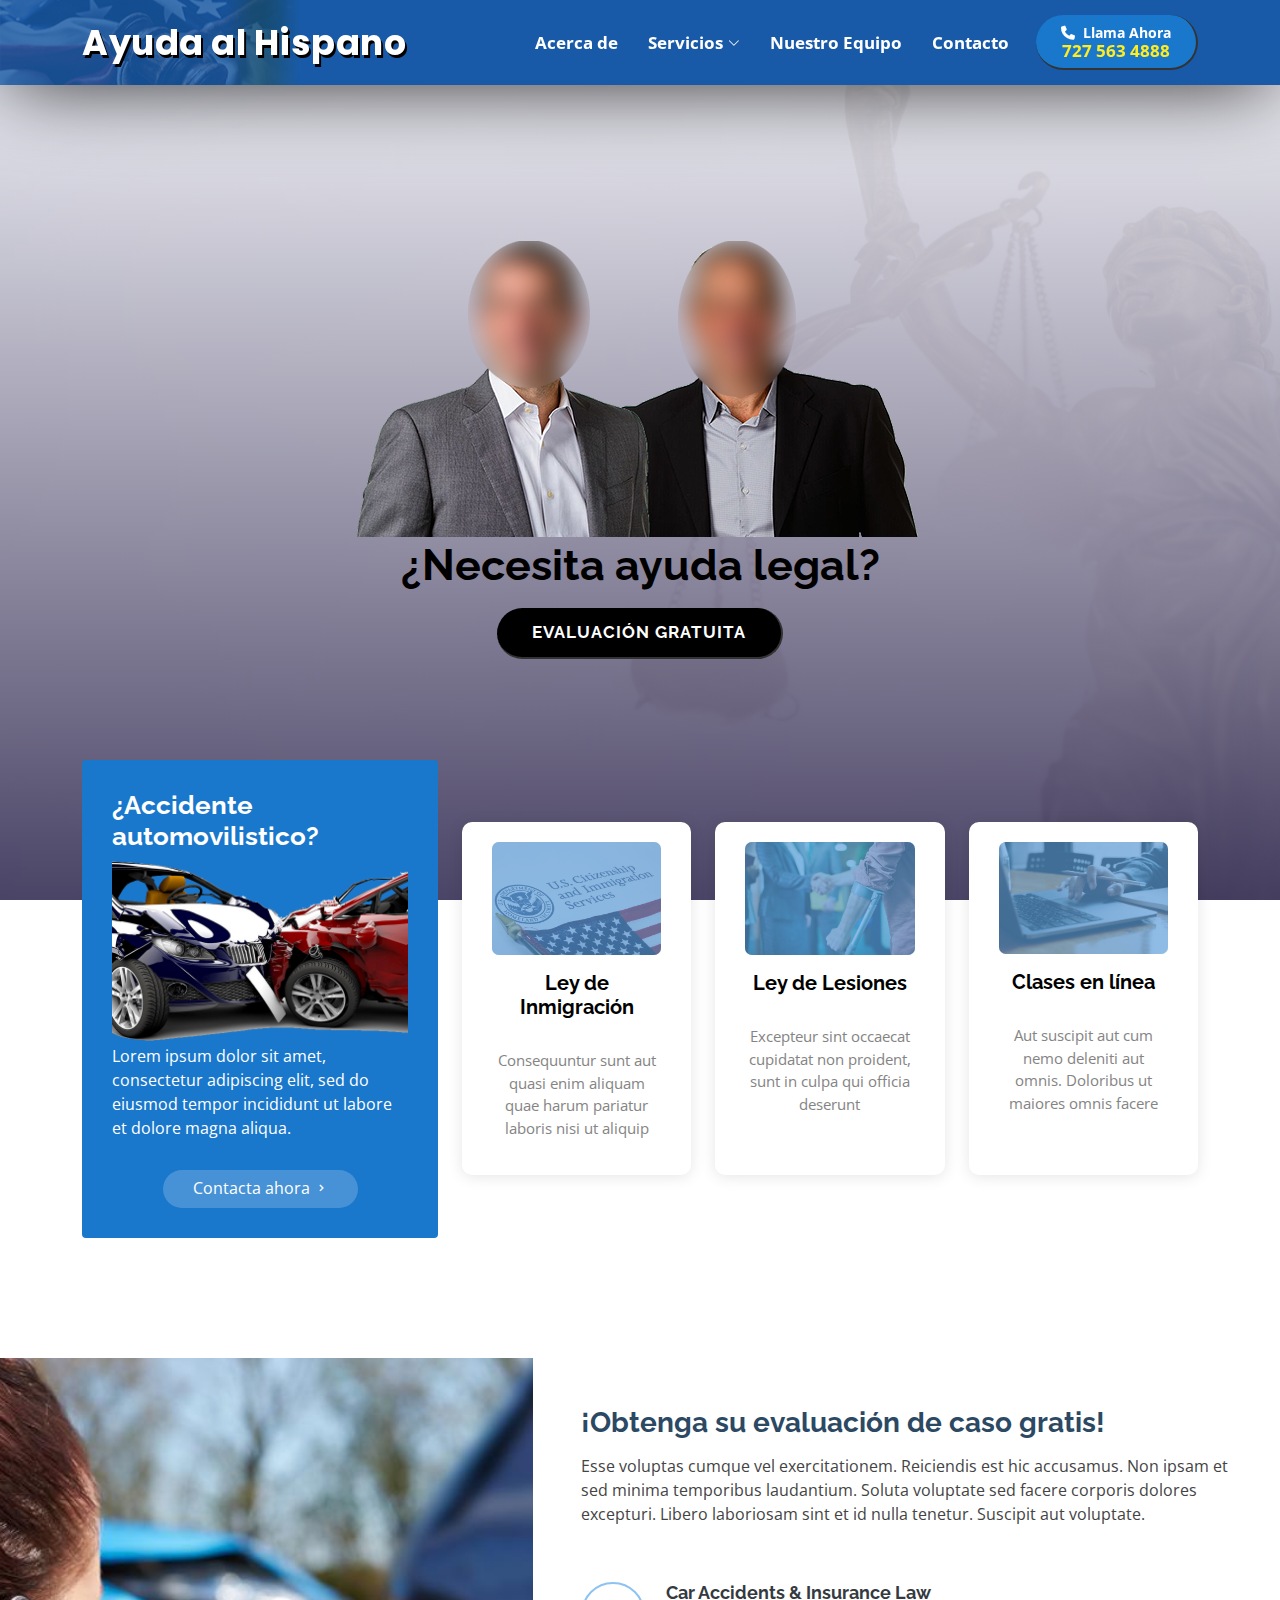
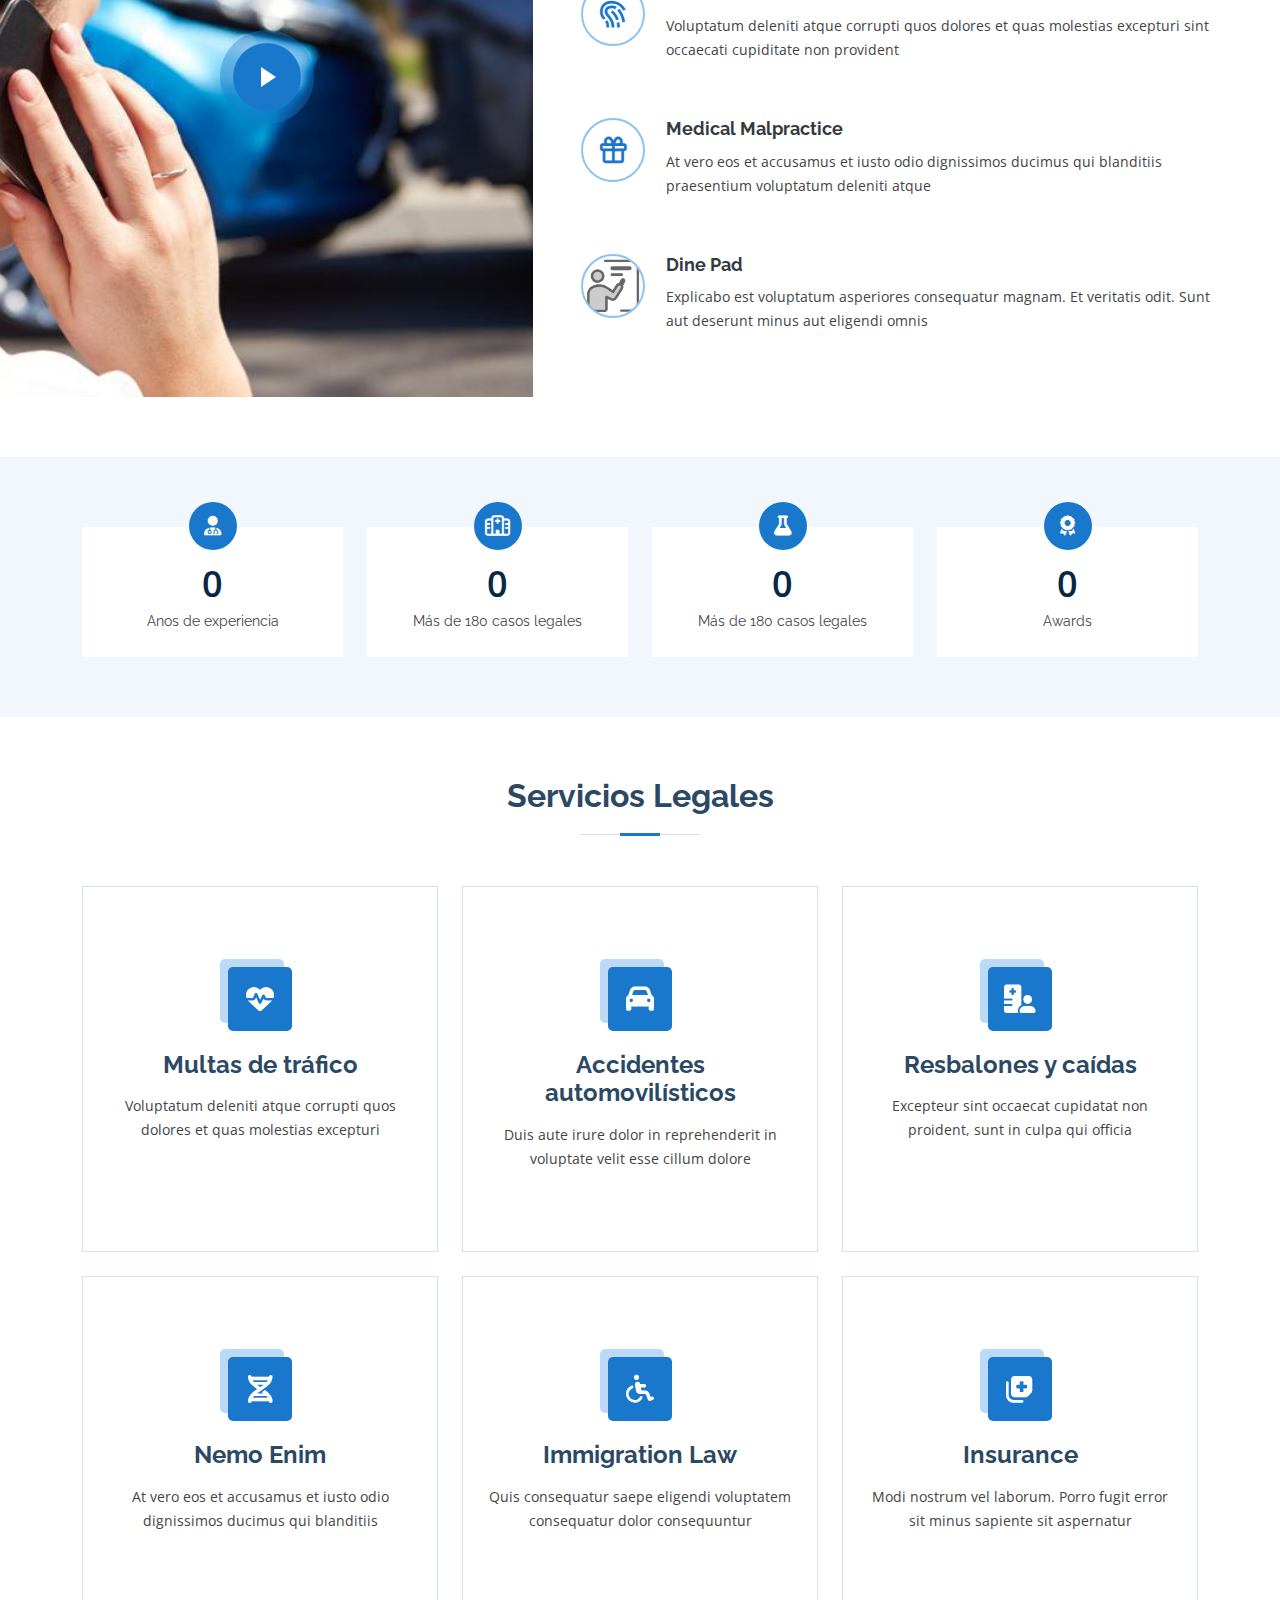
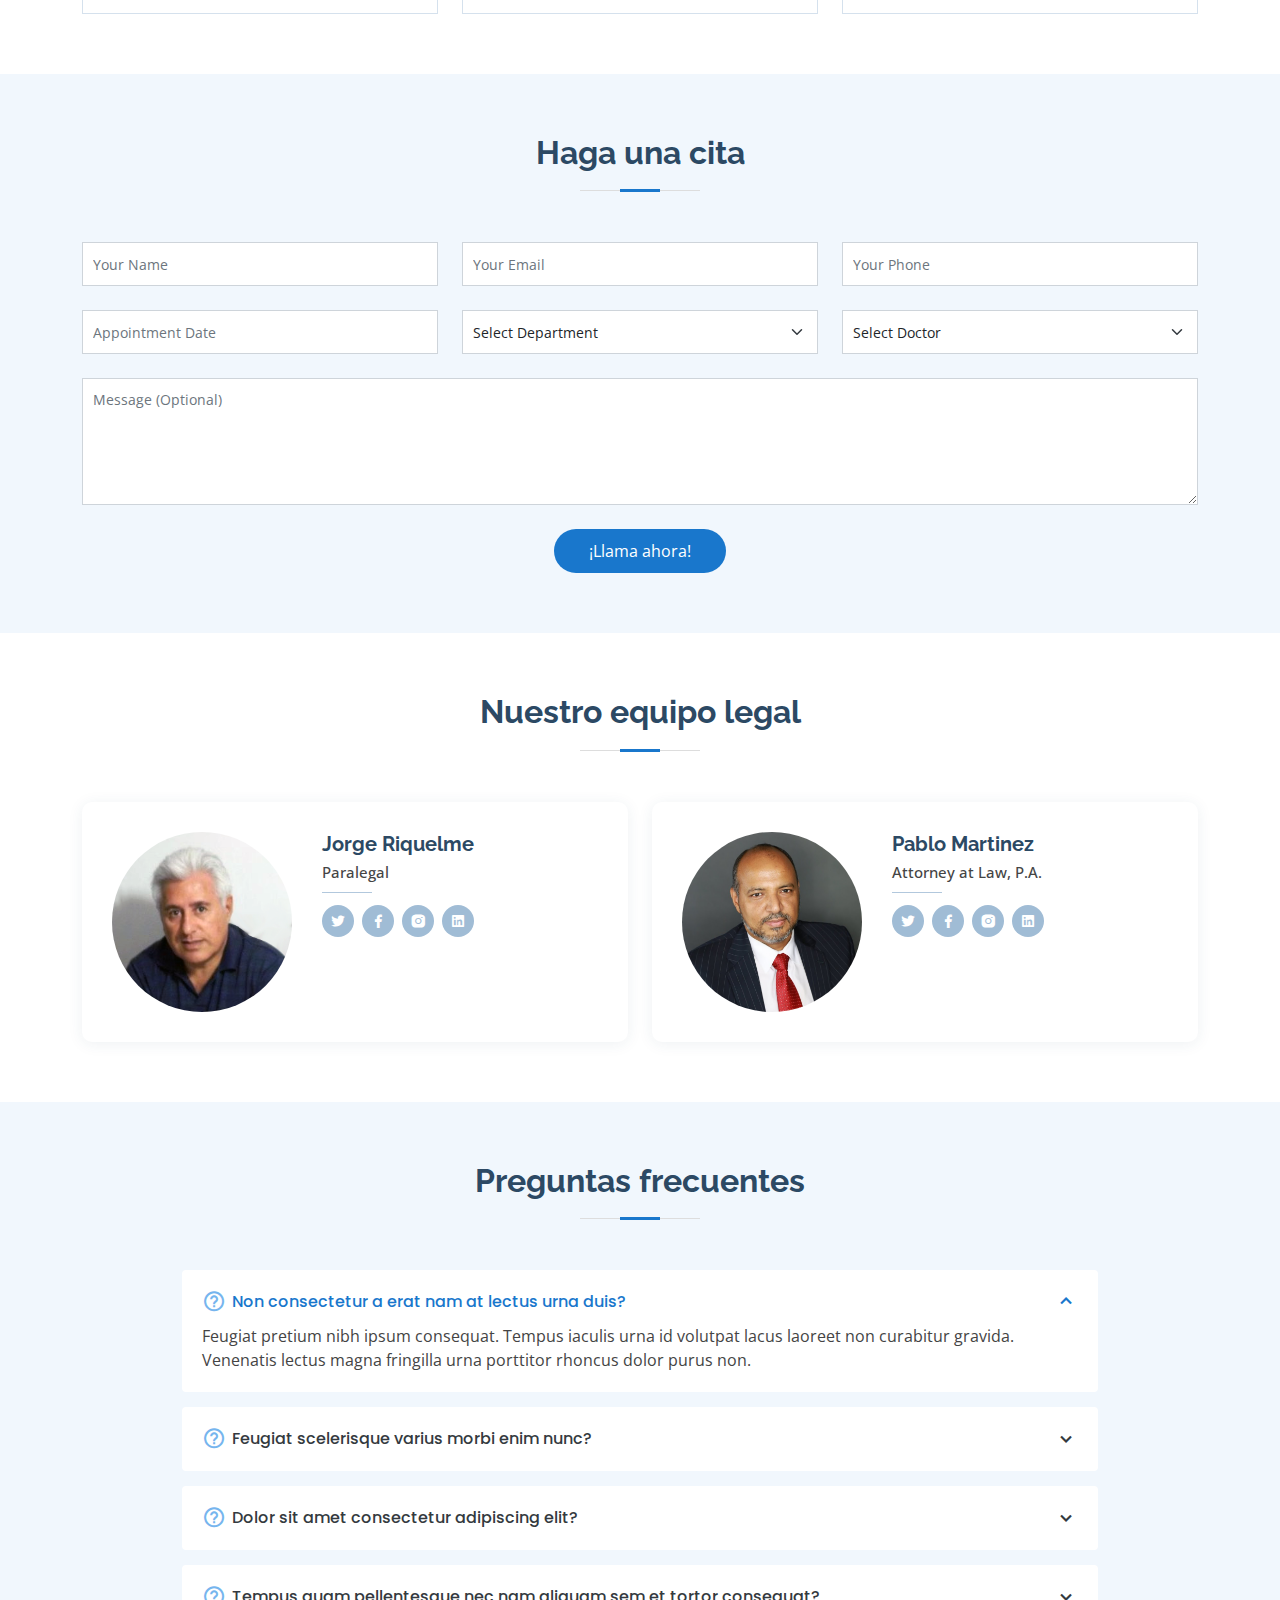
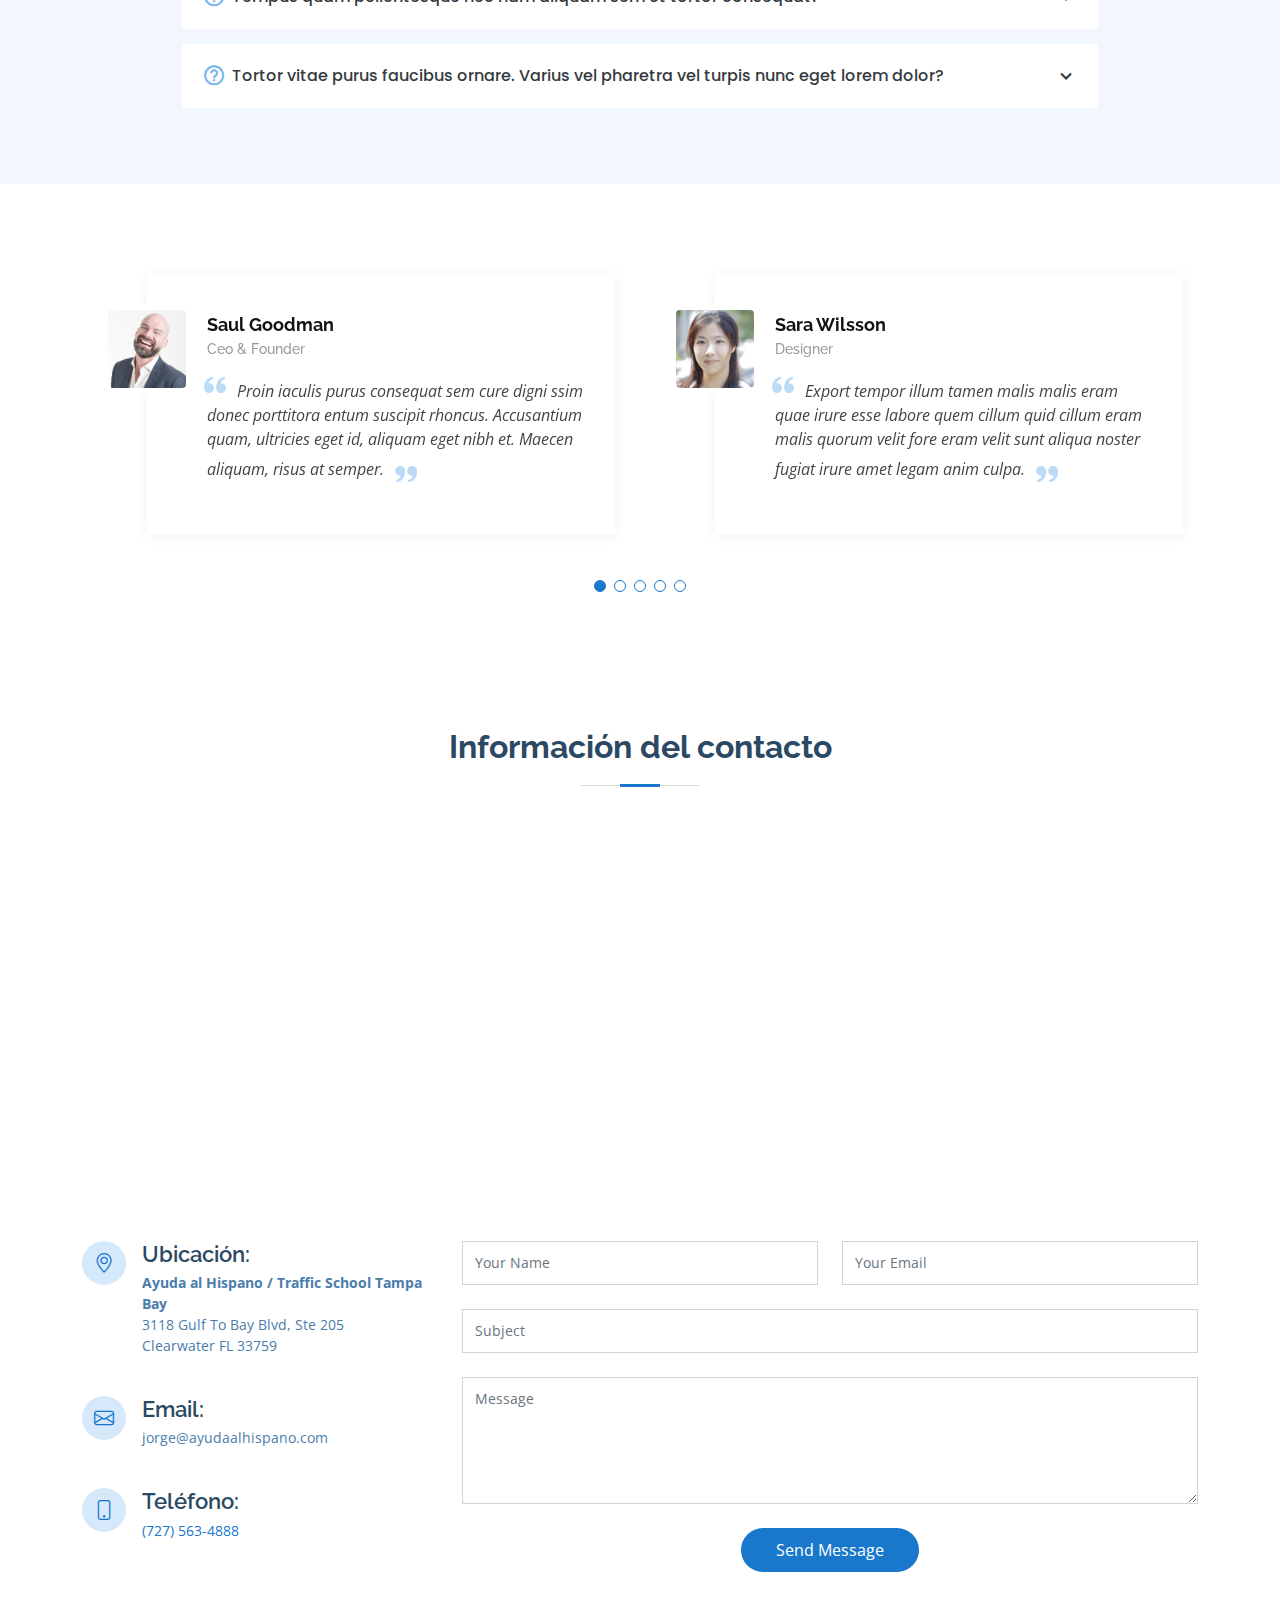
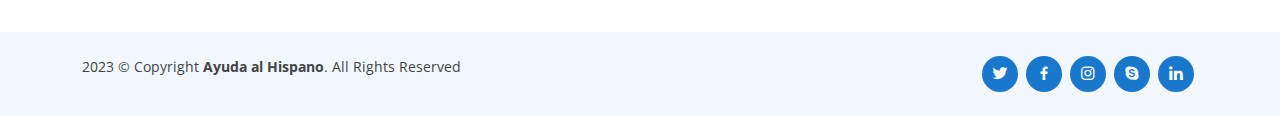
==== commit fe52eb6b: "..." ====
--- a/index.html
+++ b/index.html
@@ -143,7 +143,7 @@
                 <div class="col-xl-4 d-flex align-items-stretch">
                   <div class="icon-box mt-4 mt-xl-0">
                     <!-- <svg width="123px" height="123px" viewBox="0 0 1024 1024" class="icon" version="1.1" xmlns="http://www.w3.org/2000/svg" fill="#000000"><g id="SVGRepo_bgCarrier" stroke-width="0"></g><g id="SVGRepo_tracerCarrier" stroke-linecap="round" stroke-linejoin="round"></g><g id="SVGRepo_iconCarrier"><path d="M221.4 389.6c1.2-1.5 344.7-265.5 344.7-265.5l351 256.5-695.7 9z" fill="#CCCCCC"></path><path d="M229.4 928.3h-20c-5.5 0-10-4.5-10-10V466c0-5.5 4.5-10 10-10h20c5.5 0 10 4.5 10 10v452.3c0 5.5-4.5 10-10 10zM443 928.3h-20c-5.5 0-10-4.5-10-10V466c0-5.5 4.5-10 10-10h20c5.5 0 10 4.5 10 10v452.3c0 5.5-4.5 10-10 10z" fill="#CCCCCC"></path><path d="M885.9 421.8H137.7c-16.4 0-31-10.5-36.3-26.1-5.5-16.1-0.1-33.7 13.3-43.9l372-280.5c7-5.3 15.9-8.2 25.1-8.2 9.1 0 18.1 2.9 25.1 8.2l372 280.5c13.5 10.2 18.9 27.8 13.3 43.9-5.3 15.6-19.9 26.1-36.3 26.1z m0-40v20-20z m-744.7 0h741L512.8 103.3s-0.4-0.2-1-0.2-1 0.1-1.1 0.2L141.2 381.8z" fill="#666666"></path><path d="M602.8 231.2l-44.9 45.5s-0.1 0.1-0.1 0.2l10.6 64.2-55.5-30.3h-0.2l-55.5 30.3 10.6-64.2c0-0.1 0-0.1-0.1-0.2l-44.9-45.5 62.1-9.4c0.1 0 0.1-0.1 0.2-0.1l27.8-58.4 27.8 58.4c0 0.1 0.1 0.1 0.2 0.1l61.9 9.4zM957.3 734.5c0 124.3-100.7 225-225 225s-225-100.7-225-225 100.7-225 225-225 225 100.7 225 225z m-249.4-30.4l13.7 13.7c-2 5.2-1 11.4 3.3 15.7l10.4 10.4c5.7 5.7 15 5.7 20.7 0l48.3-48.3c5.7-5.7 5.7-15 0-20.7l-10.4-10.4c-4.8-4.8-12-5.5-17.6-2.4l-49.9-49.9c3-5.6 2.2-12.6-2.5-17.3l-10.4-10.4c-5.7-5.7-15-5.7-20.7 0l-48.3 48.3c-5.7 5.7-5.7 15 0 20.7l10.4 10.4c4.3 4.3 10.7 5.4 16 3.2l12.9 12.9-103.6 103.5c-3.8-3.8-10-3.8-13.8 0l-17.3 17.3c-3.8 3.8-3.8 10 0 13.8l24.2 24.2c3.8 3.8 10 3.8 13.8 0l17.3-17.3c3.8-3.8 3.8-10 0-13.8l103.5-103.6zM882 831.9h-10c-5.3 0-9.7-4.3-9.7-9.7v-0.2c0-5.3-4.3-9.7-9.7-9.7H730.4c-5.3 0-9.7 4.3-9.7 9.7v0.2c0 5.3-4.3 9.7-9.7 9.7h-10c-5.3 0-9.7 4.3-9.7 9.7v10c0 5.3 4.3 9.7 9.7 9.7h180.8c5.3 0 9.7-4.3 9.7-9.7v-10c0.2-5.4-4.2-9.7-9.5-9.7zM498.7 960H84.3c-10.7 0-19.4-8.7-19.4-19.4s8.7-19.4 19.4-19.4h414.4c10.7 0 19.4 8.7 19.4 19.4s-8.8 19.4-19.4 19.4z" fill="#666666"></path><path d="M199.4 928.3h-20c-5.5 0-10-4.5-10-10V466c0-5.5 4.5-10 10-10h20c5.5 0 10 4.5 10 10v452.3c0 5.5-4.5 10-10 10zM414.8 928.3h-20c-5.5 0-10-4.5-10-10V466c0-5.5 4.5-10 10-10h20c5.5 0 10 4.5 10 10v452.3c0 5.5-4.5 10-10 10zM628.1 495.5h-20c-5.5 0-10-4.5-10-10V466c0-5.5 4.5-10 10-10h20c5.5 0 10 4.5 10 10v19.5c0 5.5-4.5 10-10 10zM838.8 492.5h-20c-5.5 0-10-4.5-10-10V466c0-5.5 4.5-10 10-10h20c5.5 0 10 4.5 10 10v16.5c0 5.5-4.5 10-10 10z" fill="#666666"></path></g></svg> -->
-                    <img src="assets/img/immigration-law.jpg" alt="" class="img-fluid" />
+                    <div class="grey-img"><img src="assets/img/immigration-law.jpg" alt="" class="img-fluid" /></div>
                     <h4 class="mt-3">Ley de Inmigración</h4>
                     <p>Consequuntur sunt aut quasi enim aliquam quae harum pariatur laboris nisi ut aliquip</p>
                   </div>
@@ -151,7 +151,7 @@
                 <div class="col-xl-4 d-flex align-items-stretch">
                   <div class="icon-box mt-4 mt-xl-0">
                     <!-- <svg width="123px" height="123px" viewBox="0 0 1024 1024" class="icon" version="1.1" xmlns="http://www.w3.org/2000/svg" fill="#000000"><g id="SVGRepo_bgCarrier" stroke-width="0"></g><g id="SVGRepo_tracerCarrier" stroke-linecap="round" stroke-linejoin="round"></g><g id="SVGRepo_iconCarrier"><path d="M654.4 414.1c0 33.2-26.9 60.2-60.2 60.2-16.5 0-31.7-6.8-42.5-17.6-12.8 13.1-27.1 24.6-42.7 34 15.9 6.6 31.1 14.5 45.5 23.5-61.2 52.6-99.9 130.5-99.9 217.5 0 15.1 1.2 30 3.4 44.4H179.6c0.6-132.8 27.5-242.3 145-285.9-14.2-9.5-2 4.3-13.8-8.1-11 12.8 4.6-7.7-13.7-7.7-33.2 0-60.2-26.9-60.2-60.2 0-30.2 22.4-55.3 51.5-59.5-0.9-3.8-11.9-7.7-12.7-11.7-18.1-10.4-20.4-29.9-20.4-52.3 0-23.2 13.2-43.5 32.6-53.4 24.6-97.5 110.8-149.5 212-149.5 42 49.2 87.2 53.4 110.8 152.4 19.4 9.9 32.8 30.2 32.8 53.6 0 23.3-13.1 43.3-32.3 53.4-0.8 2.8-1.4 5.8-2.2 8.7 26.1 6.6 45.4 30 45.4 58.2z" fill="#CCCCCC"></path><path d="M436.8 783.7H65.9l0.1-20.1c0.3-66 20.6-129.3 58.7-182.9 26.9-37.8 61.1-68.9 100.7-91.7-8.3 3-17.2 4.6-26.3 4.6-42.9 0-77.8-34.9-77.8-77.8 0-18.8 6.8-37 19.2-51.1 5.3-6.1 11.6-11.3 18.4-15.5-12.7-14.1-20-32.6-20-52.1 0-26.1 12.9-50 34.1-64.4C201.9 132.3 291.2 62.9 393 62.9c52.5 0 102 17.9 143 51.8 37.4 30.9 64.8 73.6 77.9 121.1 21.3 14.4 34.2 38.3 34.2 64.4 0 20.1-7.7 38.9-20.9 53.1 19.3 14.3 31.4 37.3 31.4 62.5 0 42.9-34.9 77.8-77.8 77.8-14.1 0-27.7-3.7-39.5-10.7-1 0.9-1.9 1.7-2.9 2.5 1.9 1.1 3.4 2.1 5 3.2l0.5 0.4c9.1 6.3 11.4 18.7 5.1 27.8-6.3 9.1-18.7 11.4-27.8 5.1l-0.6-0.4c-2.6-1.8-5.3-3.7-29.3-13.6L455 492.8l33.6-20.5c13.5-8.2 26-18.2 37.1-29.6l14.1-14.4 14.3 14.3c7.1 7.1 16.6 11.1 26.7 11.1 20.9 0 37.8-17 37.8-37.8 0-17.3-11.7-32.4-28.5-36.7l-19.7-5 5.3-19.6c0.6-2.4 1.3-5 1.9-7.6l2.1-9 8.2-4.3c12.5-6.6 20.3-19.4 20.3-33.5 0-14.3-7.9-27.2-20.6-33.7l-8.2-4.2-2.1-9c-21-88.6-96.6-150.4-184.1-150.4-86.1 0-161.6 60.7-183.4 147.7l-2.2 8.8-8 4.1c-12.6 6.5-20.5 19.4-20.5 33.6 0 13.6 7.3 26.2 19.2 32.9l7.8 4.5 1.8 8.8c0.7 3.4 1.5 6.8 2.4 10.2l5.7 21.6-22.1 3.2c-18.4 2.7-32.3 18.8-32.3 37.4 0 20.9 17 37.8 37.8 37.8 11 0 21.5-4.8 28.7-13.2l14.5-16.9 15.2 16.2c10.2 10.9 21.7 20.6 34 28.8l32.8 21.7-36.9 13.7C185.9 541.6 115.3 636.4 107 743.6h330c11 0 20 9 20 20s-9.2 20.1-20.2 20.1zM958.6 736.2c0 124.3-100.7 225-225 225s-225-100.7-225-225 100.7-225 225-225 225 100.7 225 225z m-89.4 2.7v-67.6c0.4-1 0.6-2.1 0.6-3.2v-22c0-4.8-3.9-8.8-8.8-8.8H758.6V605c0-4.8-3.9-8.8-8.8-8.8h-20.5c-4.8 0-8.8 3.9-8.8 8.8v32.3H618.1c-4.8 0-8.8 3.9-8.8 8.8v22.7c-0.1 0.5-0.1 1-0.1 1.5v68.5h-48.7c0 34 27.5 61.5 61.5 61.5s61.5-27.5 61.5-61.5h-37.9v-62h75v160.9H689c-4.8 0-8.8 3.9-8.8 8.8v22c0 4.8 3.9 8.8 8.8 8.8h101.3c4.8 0 8.8-3.9 8.8-8.8v-22c0-4.8-3.9-8.8-8.8-8.8h-31.6V676.9H833v62h-36.7c0 34 27.5 61.5 61.5 61.5s61.5-27.5 61.5-61.5h-50.1z" fill="#666666"></path><path d="M321.5 649.3L294 638.6c-3.5-1.6-5.2-5.7-3.6-9.3l56.7-128.1c1.6-3.5 5.7-5.2 9.3-3.6l27.4 10.8c3.5 1.6 5.2 5.7 3.6 9.3l-56.7 128.1c-1.5 3.5-5.7 5.1-9.2 3.5z" fill="#666666"></path><path d="M454.2 649.3l27.4-10.8c3.5-1.6 5.2-5.7 3.6-9.3l-56.7-128.1c-1.6-3.5-5.7-5.2-9.3-3.6l-27.4 10.8c-3.5 1.6-5.2 5.7-3.6 9.3L445 645.8c1.5 3.5 5.7 5.1 9.2 3.5z" fill="#666666"></path></g></svg> -->
-                    <img src="assets/img/injury-law.jpg" alt="" class="img-fluid" />
+                    <div class="grey-img"><img src="assets/img/injury-law.jpg" alt="" class="img-fluid" /></div>
                     <h4 class="mt-3">Ley de Lesiones</h4>
                     <p>Excepteur sint occaecat cupidatat non proident, sunt in culpa qui officia deserunt</p>
                   </div>
@@ -159,7 +159,7 @@
                 <div class="col-xl-4 d-flex align-items-stretch">
                   <div class="icon-box mt-4 mt-xl-0">
                     <!-- <svg width="123px" height="123px" viewBox="0 0 1024 1024" class="icon" version="1.1" xmlns="http://www.w3.org/2000/svg" fill="#000000"><g id="SVGRepo_bgCarrier" stroke-width="0"></g><g id="SVGRepo_tracerCarrier" stroke-linecap="round" stroke-linejoin="round"></g><g id="SVGRepo_iconCarrier"><path d="M249.5 455.9c63.2 0 114.5-50.7 114.5-113s-51.4-113-114.5-113c-63.1 0.1-114.5 50.7-114.5 113-0.3 29.6 11.2 57.6 32.2 78.9 21.8 22 51 34.1 82.3 34.1zM175 343c0-40.2 33.4-73 74.5-73s74.5 32.7 74.5 73-33.4 73-74.5 73c-20.5 0-39.7-7.9-53.9-22.3-13.5-13.6-20.8-31.6-20.6-50.5v-0.2zM682.1 507.5l31.8-62.6c7.1-14 8.4-29.2 3.5-41.7-3.8-9.7-11-17-20.2-20.4-4-1.5-8.2-2.3-12.5-2.3-16.8 0-32.6 11.8-44.3 33.1l-27 52.5c-32.9 2.7-50.7 30.9-59.5 44.8l-46.2 74.8-75.7-49.6-0.6-0.4c-45.4-27.5-84.9-48.6-143.7-48.6-4.1 0-8.1 0.2-11.6 0.4-2.6 0.1-5 0.2-6.8 0.2H244.9l-1.7 0.1c-76 8.7-117.1 42.6-138.2 69.4-32.3 41.2-33.6 83.2-33.1 95.8v253.5c0 12.7 4.8 24.7 13.8 34.5l0.8 0.8c9.2 9 22.1 14.1 35.4 14.1h245.9c27.6 0 50.1-22.2 50.1-49.6v-177l61 27.3c9.3 5.1 19.3 7.6 29.6 7.6 33.1 0 61.2-26.6 76.4-51.4l90.6-146.2c14.6-23.9 14.4-40.3 6.6-59.1z m-40.8 38.1l-90.6 146.3c-11.9 19.4-28.9 32.4-42.4 32.4-3.7 0-7.3-1-10.8-3l-1.1-0.6-90.3-40.5-3.9-1.8h-4.3c-11.1 0-20.1 9-20.1 20.1v207.9c0 5.2-4.6 9.6-10.1 9.6H121.8c-2.7 0-5.4-0.9-7.1-2.4-2-2.3-2.9-4.6-2.9-7.1V651.7c-0.8-17.7 5.3-45.3 24.6-69.9 23.7-30.1 60.7-48.4 110.2-54.3h22.7c2.7 0 5.6-0.1 8.7-0.3 3.2-0.2 6.5-0.3 9.6-0.3 48.6 0 80.2 16.9 122.7 42.6l99.5 65.3 17.3-4.5 60.7-98.2c12.3-19.4 20.3-26.3 30.7-26.3 1.2 0 2.5 0.1 3.9 0.3l6.3 0.8 11.9-6.2-0.5 1.1v10.1l2.1 4.3c6.8 13.7 7.2 16.2-0.9 29.4z" fill="#999799"></path><path d="M901.4 63.5H378.3c-11 0-20 9-20 20s9 20 20 20h523.1c8.3 0 15.1 7.1 15.1 15.8v778.1c0 8.7-6.8 15.8-15.1 15.8h-248c-11 0-20 9-20 20s9 20 20 20h248c30.4 0 55.1-25 55.1-55.8v-778c0-30.8-24.7-55.9-55.1-55.9z" fill="#666666"></path><path d="M828.8 210c0-18.9-15.4-34.4-34.4-34.4h-291c-18.9 0-34.4 15.4-34.4 34.4s15.4 34.4 34.4 34.4h291.1c18.9 0 34.3-15.4 34.3-34.4zM495 294c-13.2 0-24 10.7-24 24 0 13.2 10.7 24 24 24h164.4c13.2 0 24-10.7 24-24 0-13.2-10.7-24-24-24H495z" fill="#666666"></path><path d="M249.5 455.9c63.2 0 114.5-50.7 114.5-113s-51.4-113-114.5-113c-63.1 0.1-114.5 50.7-114.5 113-0.3 29.6 11.2 57.6 32.2 78.9 21.8 22 51 34.1 82.3 34.1zM175 343c0-40.2 33.4-73 74.5-73s74.5 32.7 74.5 73-33.4 73-74.5 73c-20.5 0-39.7-7.9-53.9-22.3-13.5-13.6-20.8-31.6-20.6-50.5v-0.2zM682.1 507.5l31.8-62.6c7.1-14 8.4-29.2 3.5-41.7-3.8-9.7-11-17-20.2-20.4-4-1.5-8.2-2.3-12.5-2.3-16.8 0-32.6 11.8-44.3 33.1l-27 52.5c-32.9 2.7-50.7 30.9-59.5 44.8l-46.2 74.8-75.7-49.6-0.6-0.4c-45.4-27.5-84.9-48.6-143.7-48.6-4.1 0-8.1 0.2-11.6 0.4-2.6 0.1-5 0.2-6.8 0.2H244.9l-1.7 0.1c-76 8.7-117.1 42.6-138.2 69.4-32.3 41.2-33.6 83.2-33.1 95.8v253.5c0 12.7 4.8 24.7 13.8 34.5l0.8 0.8c9.2 9 22.1 14.1 35.4 14.1h245.9c27.6 0 50.1-22.2 50.1-49.6v-177l61 27.3c9.3 5.1 19.3 7.6 29.6 7.6 33.1 0 61.2-26.6 76.4-51.4l90.6-146.2c14.6-23.9 14.4-40.3 6.6-59.1z m-40.8 38.1l-90.6 146.3c-11.9 19.4-28.9 32.4-42.4 32.4-3.7 0-7.3-1-10.8-3l-1.1-0.6-90.3-40.5-3.9-1.8h-4.3c-11.1 0-20.1 9-20.1 20.1v207.9c0 5.2-4.6 9.6-10.1 9.6H121.8c-2.7 0-5.4-0.9-7.1-2.4-2-2.3-2.9-4.6-2.9-7.1V651.7c-0.8-17.7 5.3-45.3 24.6-69.9 23.7-30.1 60.7-48.4 110.2-54.3h22.7c2.7 0 5.6-0.1 8.7-0.3 3.2-0.2 6.5-0.3 9.6-0.3 48.6 0 80.2 16.9 122.7 42.6l99.5 65.3 17.3-4.5 60.7-98.2c12.3-19.4 20.3-26.3 30.7-26.3 1.2 0 2.5 0.1 3.9 0.3l6.3 0.8 11.9-6.2-0.5 1.1v10.1l2.1 4.3c6.8 13.7 7.2 16.2-0.9 29.4z" fill="#999799"></path><path d="M249.5 455.9c63.2 0 114.5-50.7 114.5-113s-51.4-113-114.5-113c-63.1 0.1-114.5 50.7-114.5 113-0.3 29.6 11.2 57.6 32.2 78.9 21.8 22 51 34.1 82.3 34.1z" fill="#666666"></path><path d="M175 343c0-40.2 33.4-73 74.5-73s74.5 32.7 74.5 73-33.4 73-74.5 73c-20.5 0-39.7-7.9-53.9-22.3-13.5-13.6-20.8-31.6-20.6-50.5v-0.2z" fill="#CCCCCC"></path><path d="M682.1 507.5l31.8-62.6c7.1-14 8.4-29.2 3.5-41.7-3.8-9.7-11-17-20.2-20.4-4-1.5-8.2-2.3-12.5-2.3-16.8 0-32.6 11.8-44.3 33.1l-27 52.5c-32.9 2.7-50.7 30.9-59.5 44.8l-46.2 74.8-75.7-49.6-0.6-0.4c-45.4-27.5-84.9-48.6-143.7-48.6-4.1 0-8.1 0.2-11.6 0.4-2.6 0.1-5 0.2-6.8 0.2H244.9l-1.7 0.1c-76 8.7-117.1 42.6-138.2 69.4-32.3 41.2-33.6 83.2-33.1 95.8v253.5c0 12.7 4.8 24.7 13.8 34.5l0.8 0.8c9.2 9 22.1 14.1 35.4 14.1h245.9c27.6 0 50.1-22.2 50.1-49.6v-177l61 27.3c9.3 5.1 19.3 7.6 29.6 7.6 33.1 0 61.2-26.6 76.4-51.4l90.6-146.2c14.6-23.9 14.4-40.3 6.6-59.1z" fill="#666666"></path><path d="M641.3 545.6l-90.6 146.3c-11.9 19.4-28.9 32.4-42.4 32.4-3.7 0-7.3-1-10.8-3l-1.1-0.6-90.3-40.5-3.9-1.8h-4.3c-11.1 0-20.1 9-20.1 20.1v207.9c0 5.2-4.6 9.6-10.1 9.6H121.8c-2.7 0-5.4-0.9-7.1-2.4-2-2.3-2.9-4.6-2.9-7.1V651.7c-0.8-17.7 5.3-45.3 24.6-69.9 23.7-30.1 60.7-48.4 110.2-54.3h22.7c2.7 0 5.6-0.1 8.7-0.3 3.2-0.2 6.5-0.3 9.6-0.3 48.6 0 80.2 16.9 122.7 42.6l99.5 65.3 17.3-4.5 60.7-98.2c12.3-19.4 20.3-26.3 30.7-26.3 1.2 0 2.5 0.1 3.9 0.3l6.3 0.8 11.9-6.2-0.5 1.1v10.1l2.1 4.3c6.8 13.7 7.2 16.2-0.9 29.4z" fill="#CCCCCC"></path></g></svg> -->
-                    <img src="assets/img/online-traffic-school.jpg" alt="" class="img-fluid" />
+                    <div class="grey-img"><img src="assets/img/online-traffic-school.jpg" alt="" class="img-fluid" /></div>
                     <h4 class="mt-3">Clases en línea</h4>
                     <p>Aut suscipit aut cum nemo deleniti aut omnis. Doloribus ut maiores omnis facere</p>
                   </div>
--- a/assets/css/style.css
+++ b/assets/css/style.css
@@ -1808,5 +1808,20 @@
 }
 
 .icon-box img {
-  border-radius: 11px;
+  border-radius: 7px;
+}
+
+h4 {
+  color: #000;
+}
+
+.grey-img {
+  opacity: 0.8;
+  filter: alpha(opacity=80); /* msie */
+  background-color: #1977cc;
+  border-radius: 7px;
+}
+.grey-img img {
+  opacity: 0.4;
+  filter: alpha(opacity=80); /* msie */
 }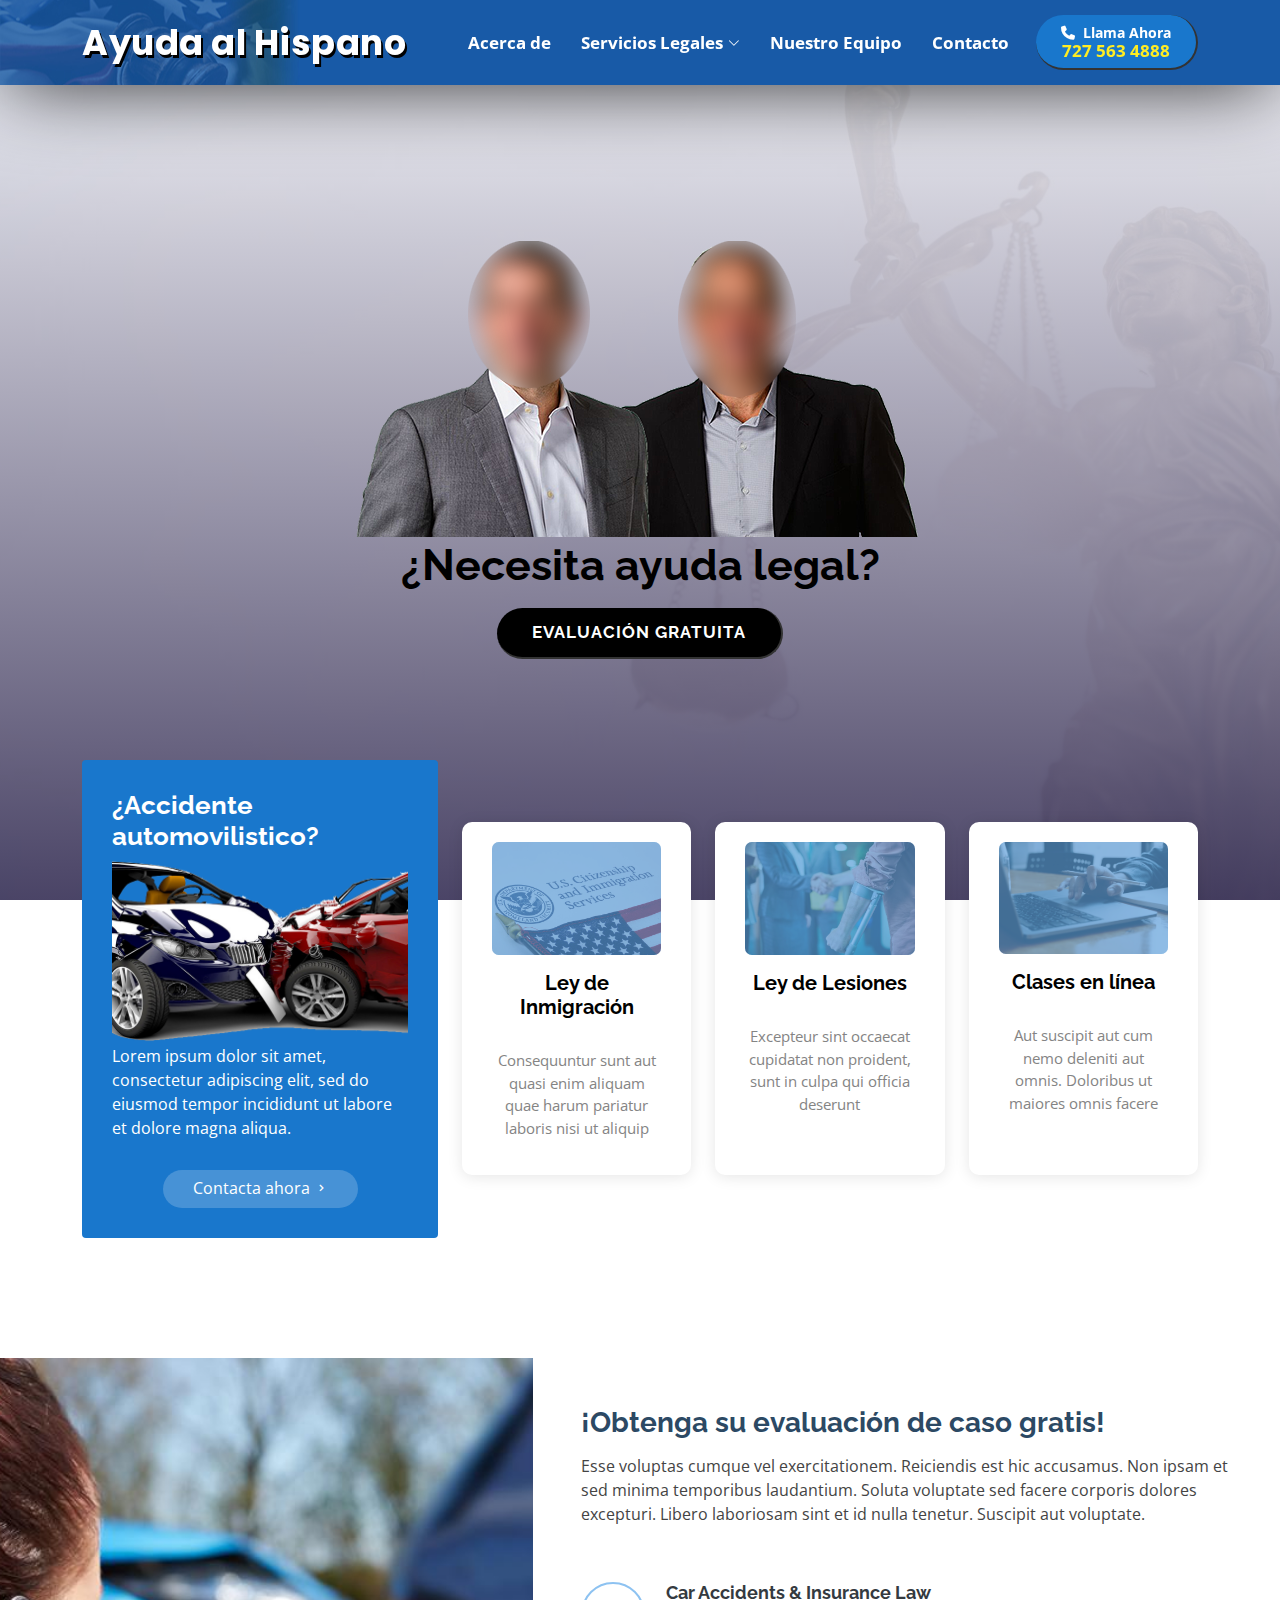
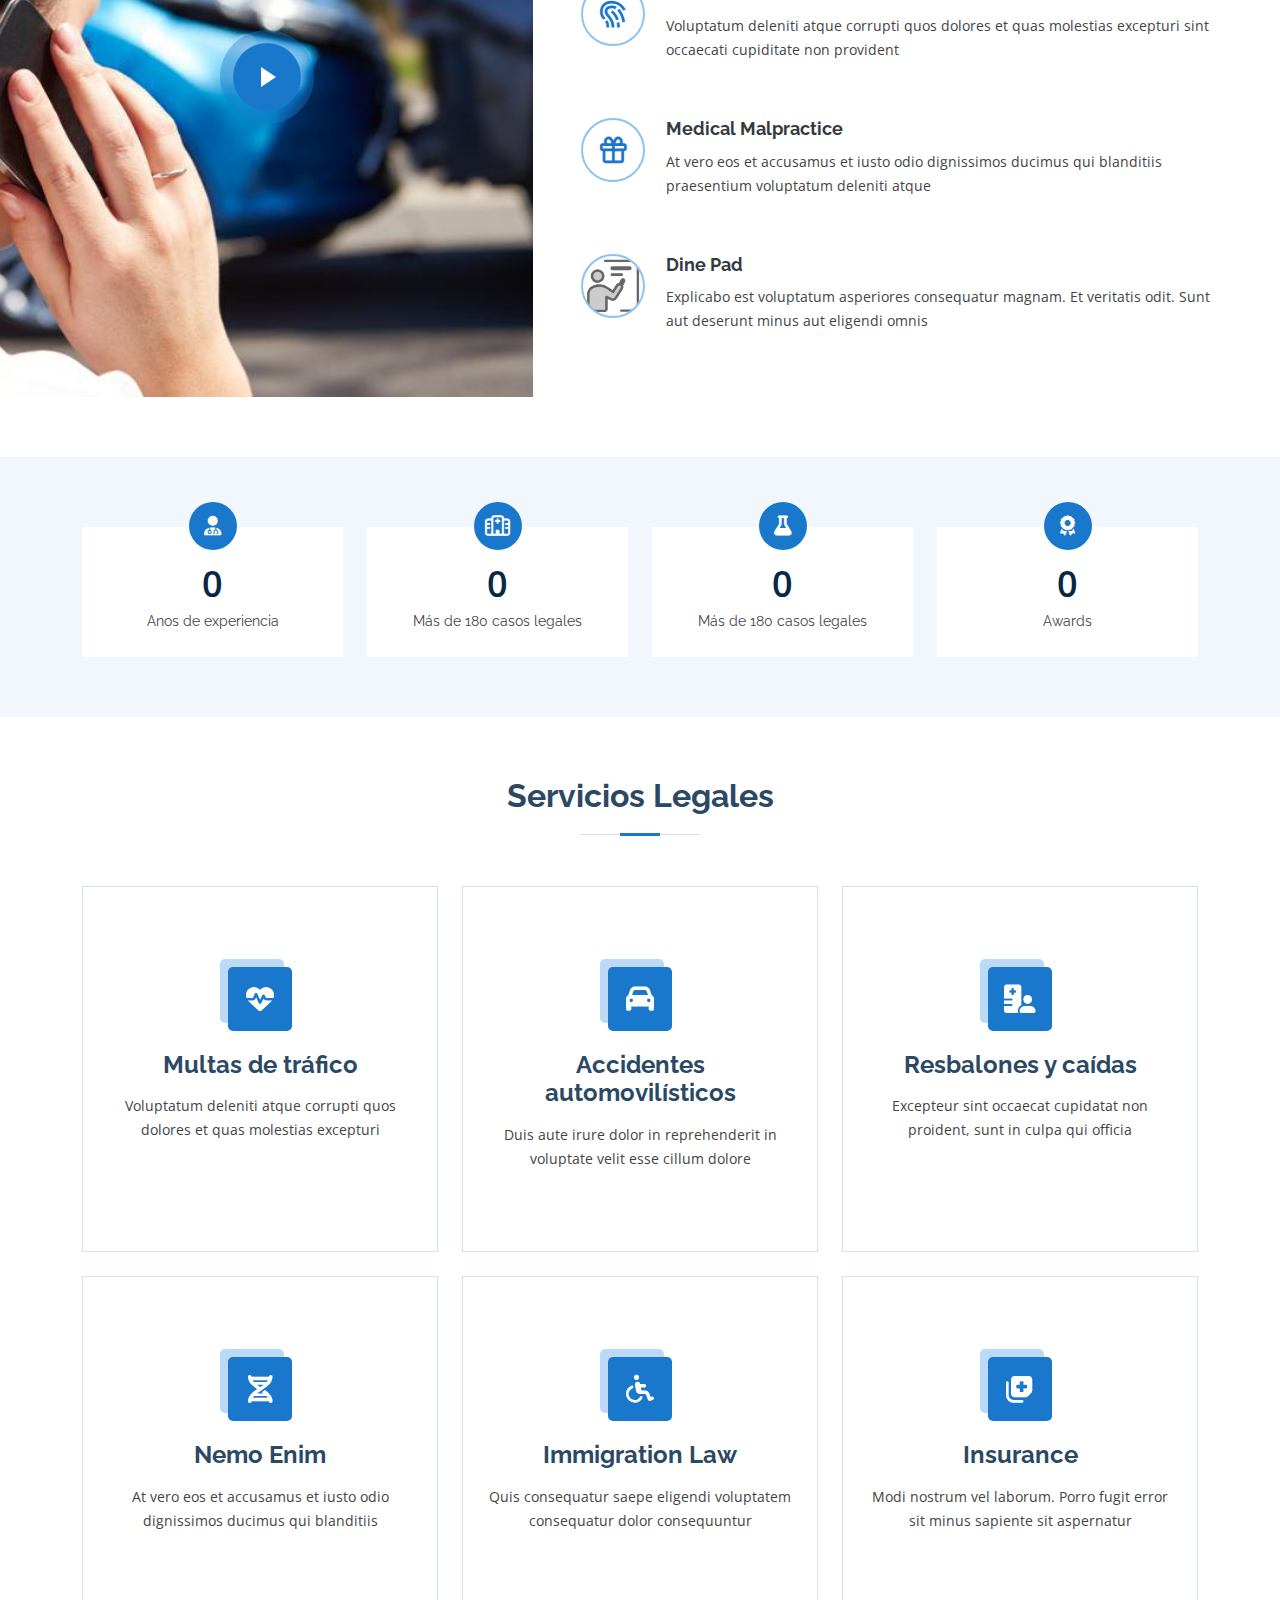
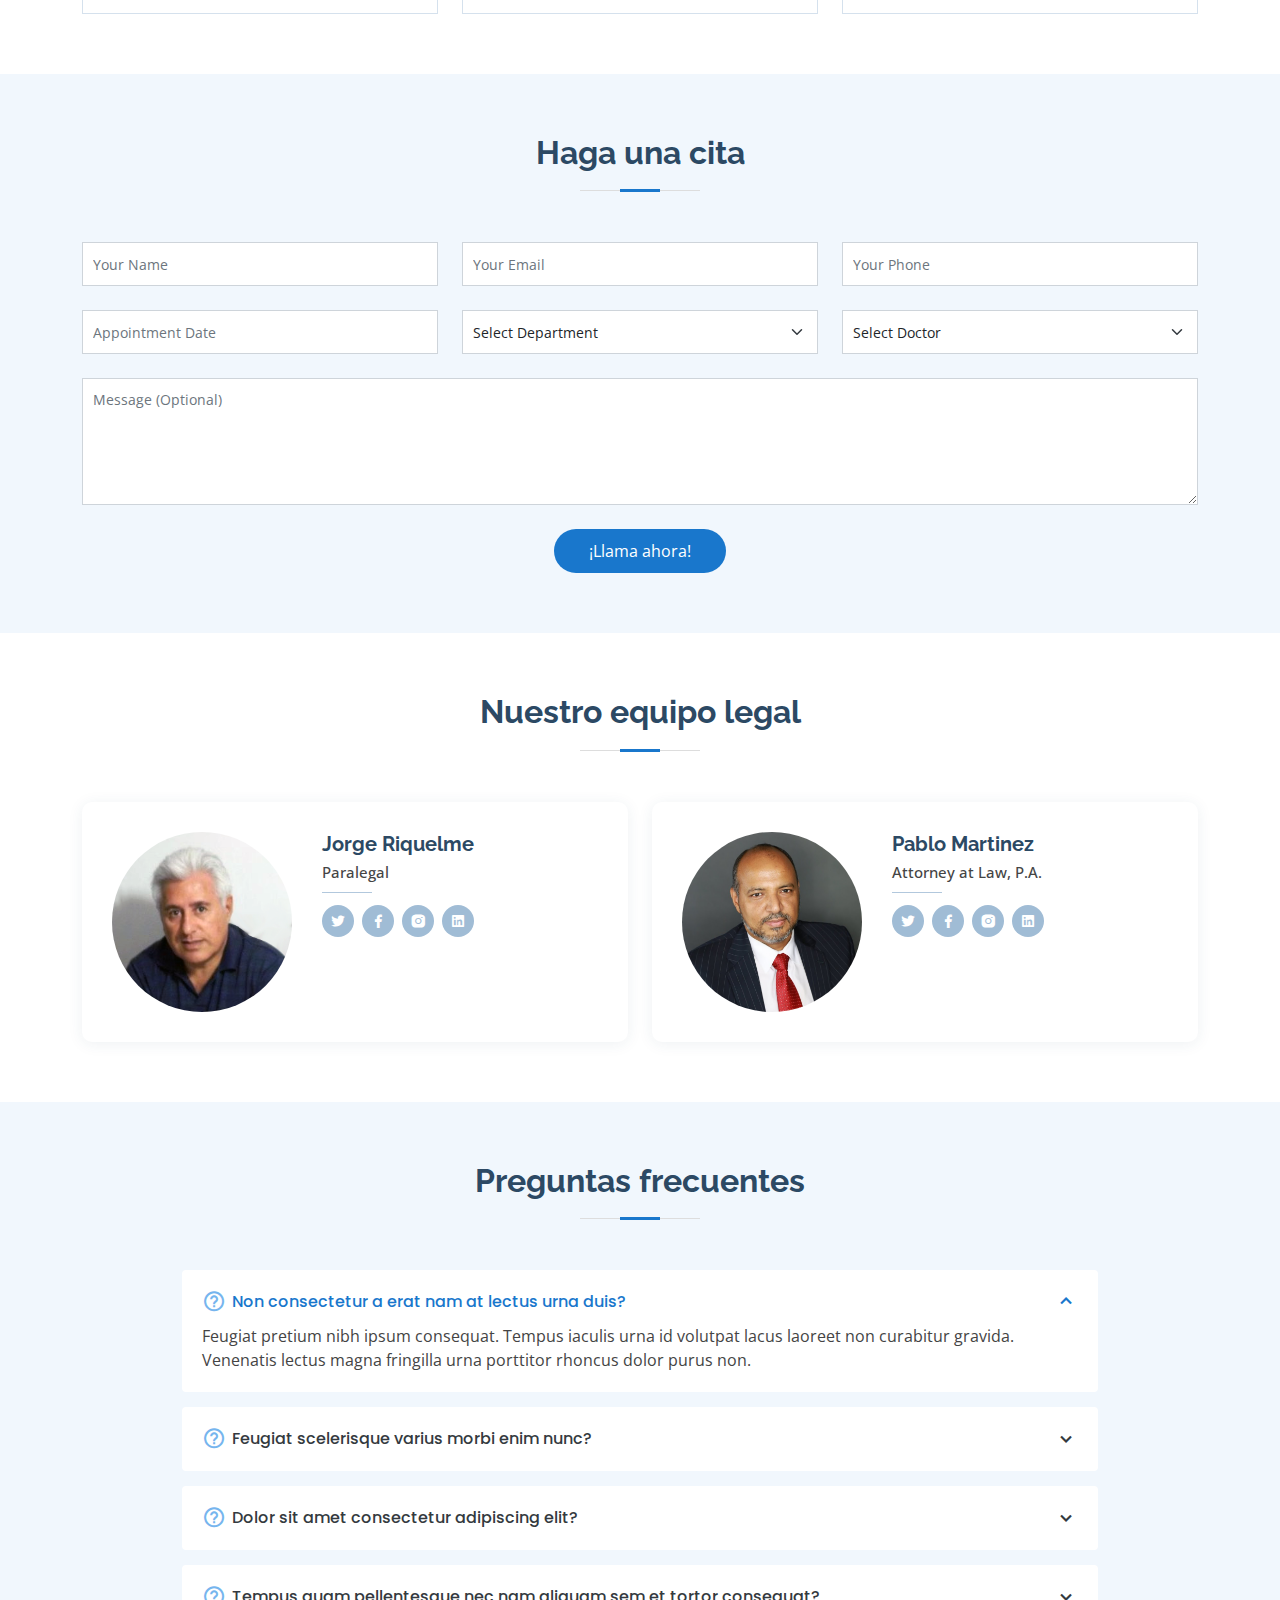
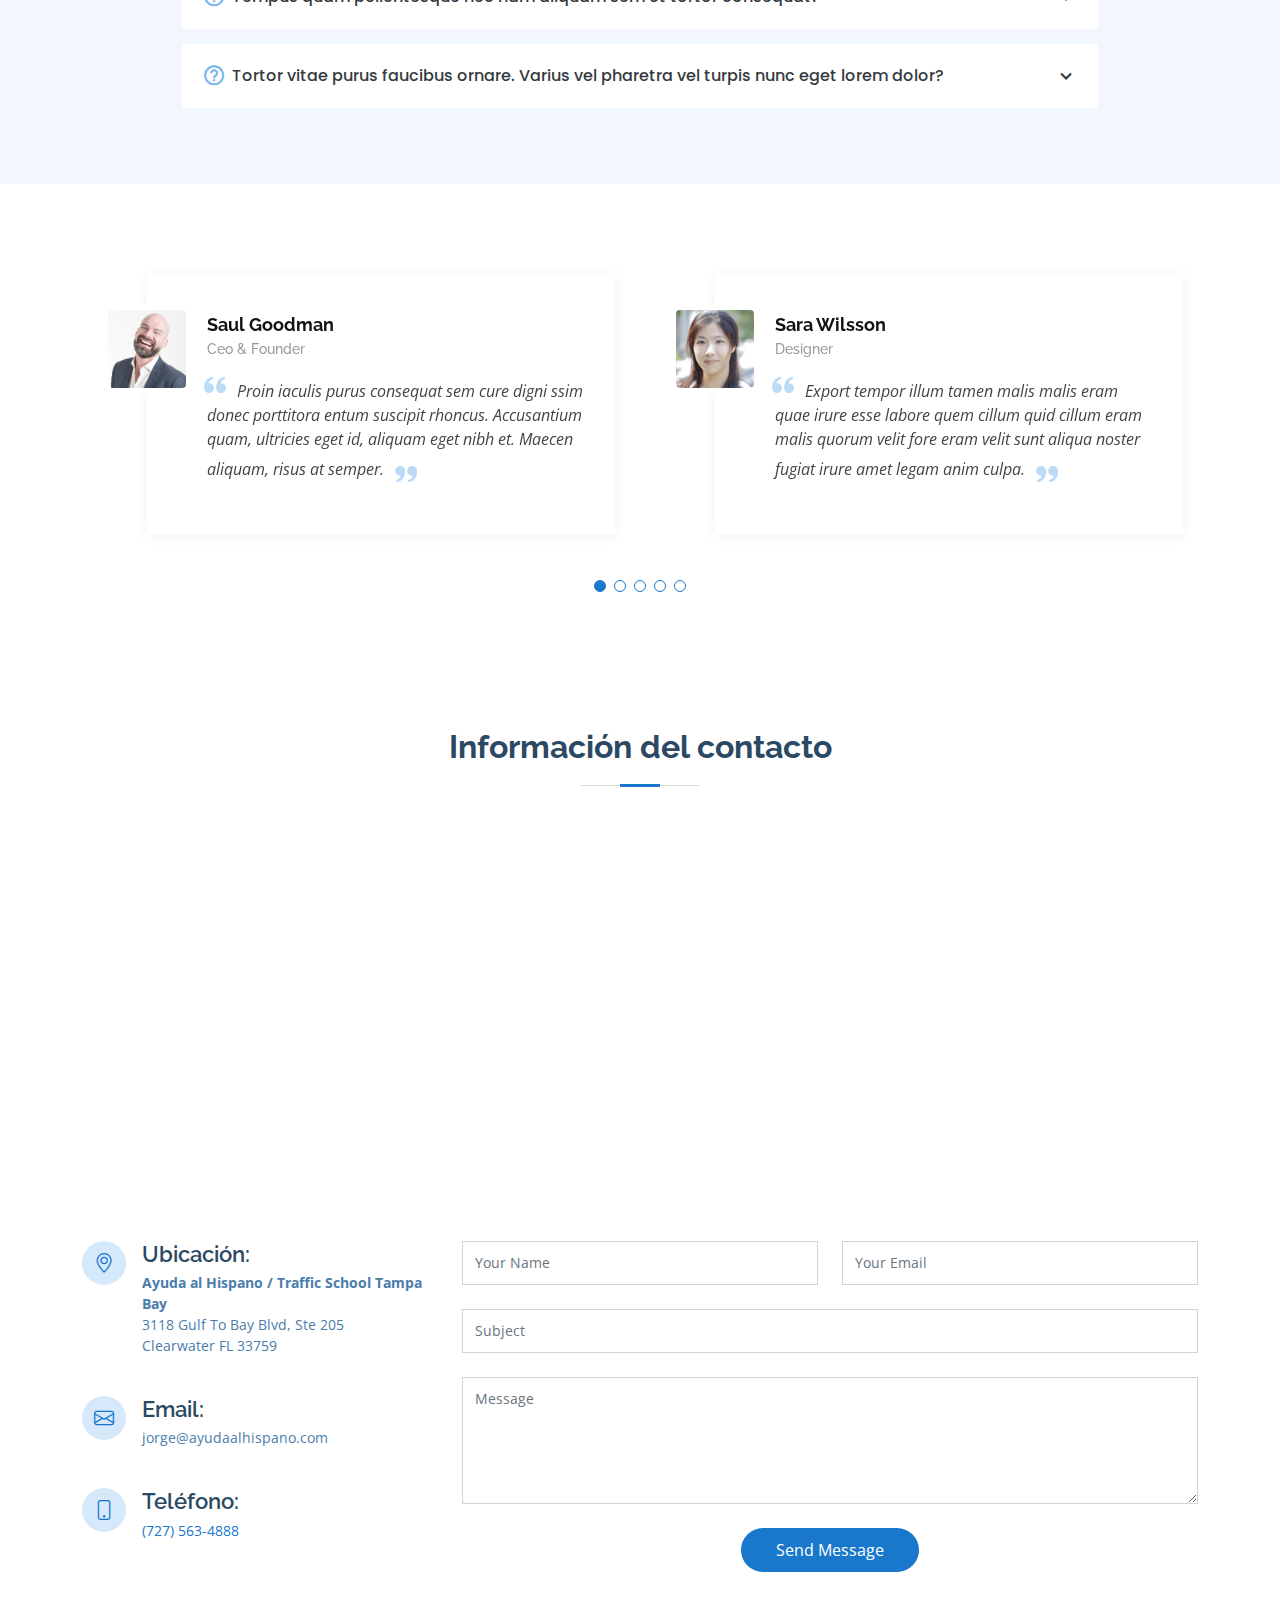
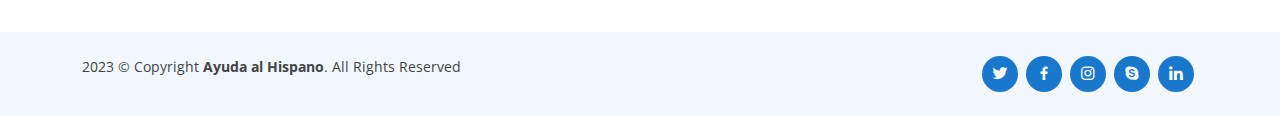
==== commit 565f5f50: "..." ====
--- a/index.html
+++ b/index.html
@@ -80,7 +80,7 @@
           <li><a class="nav-link scrollto" href="#about">Acerca de</a></li>
           <!-- <li><a class="nav-link scrollto" href="#services">Servicios</a></li> -->
           <!-- <li><a class="nav-link scrollto" href="#departments">Departments</a></li> -->
-          <li class="dropdown"><a href="#services"><span>Servicios</span> <i class="bi bi-chevron-down"></i></a>
+          <li class="dropdown"><a href="#services"><span>Servicios Legales</span> <i class="bi bi-chevron-down"></i></a>
             <ul>
               <li><a href="#">Drop Down 1</a></li>
               <li class="dropdown"><a href="#"><span>Deep Drop Down</span> <i class="bi bi-chevron-right"></i></a>
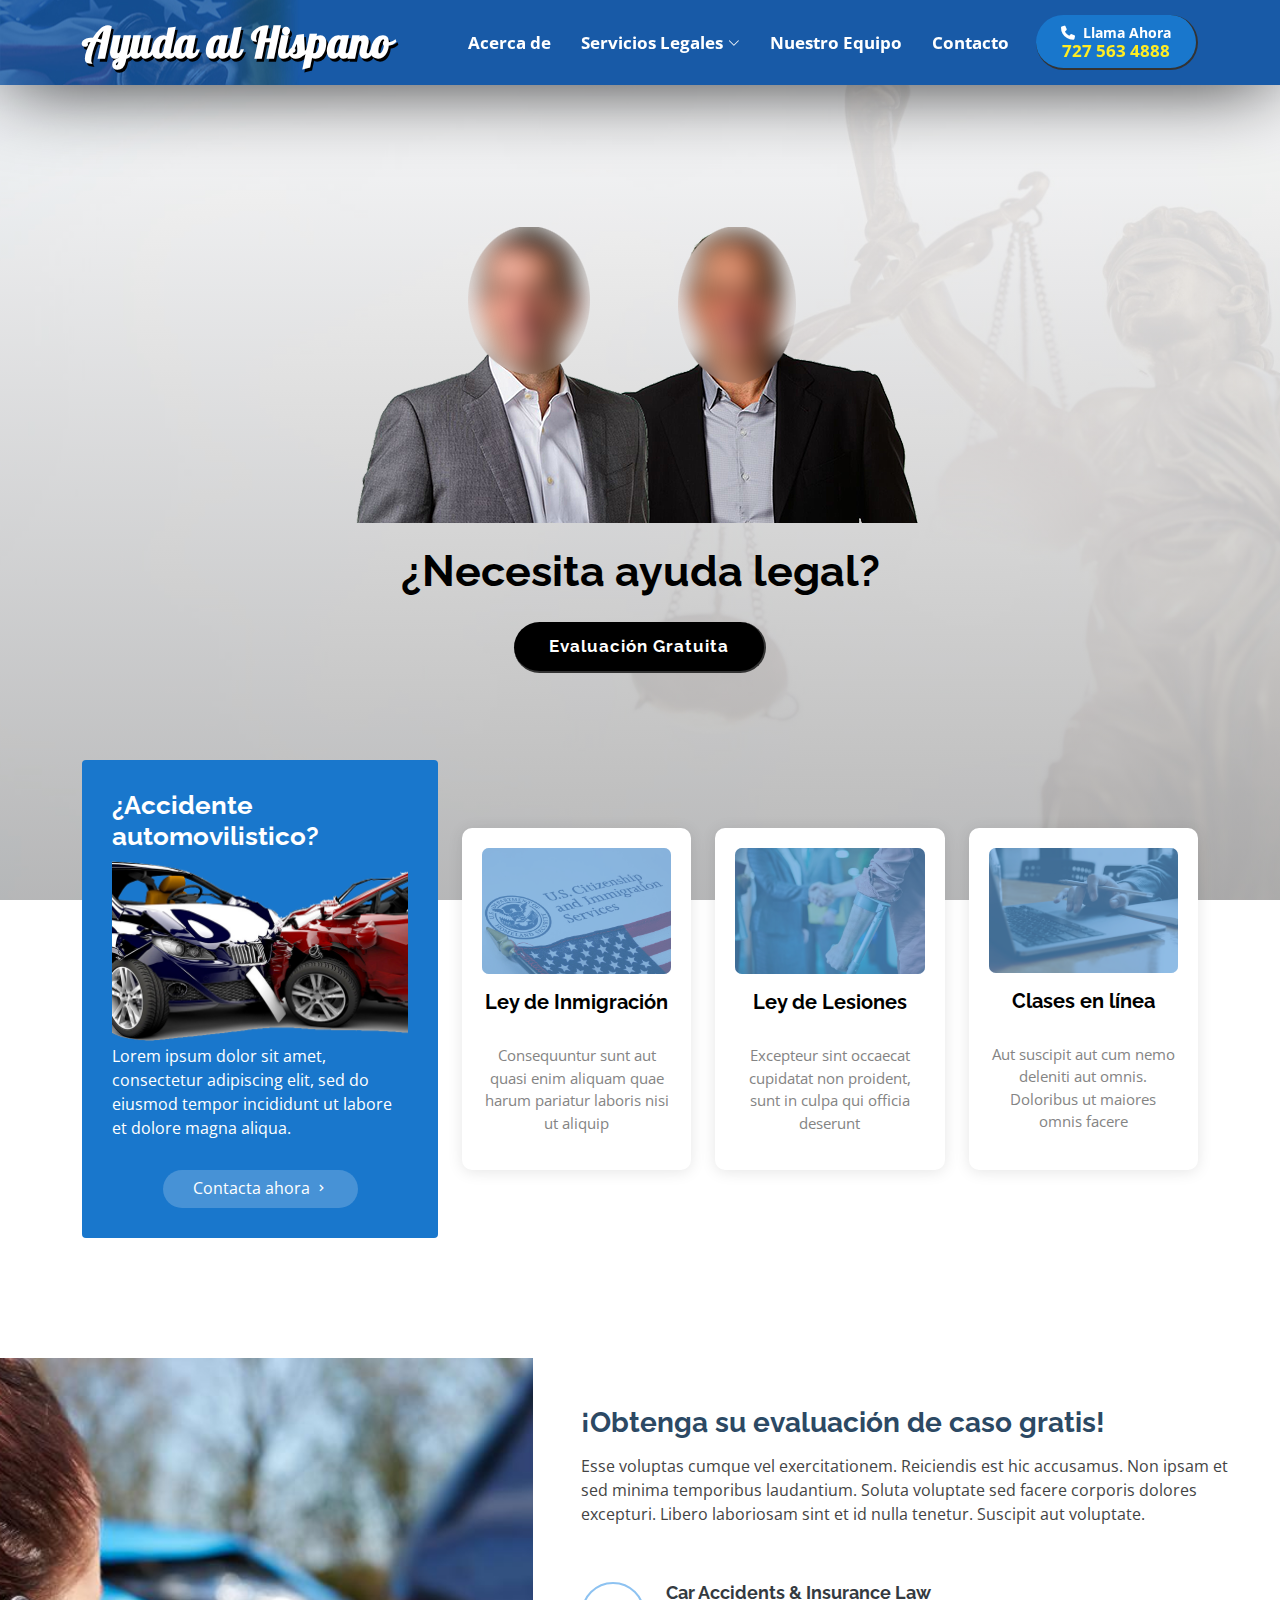
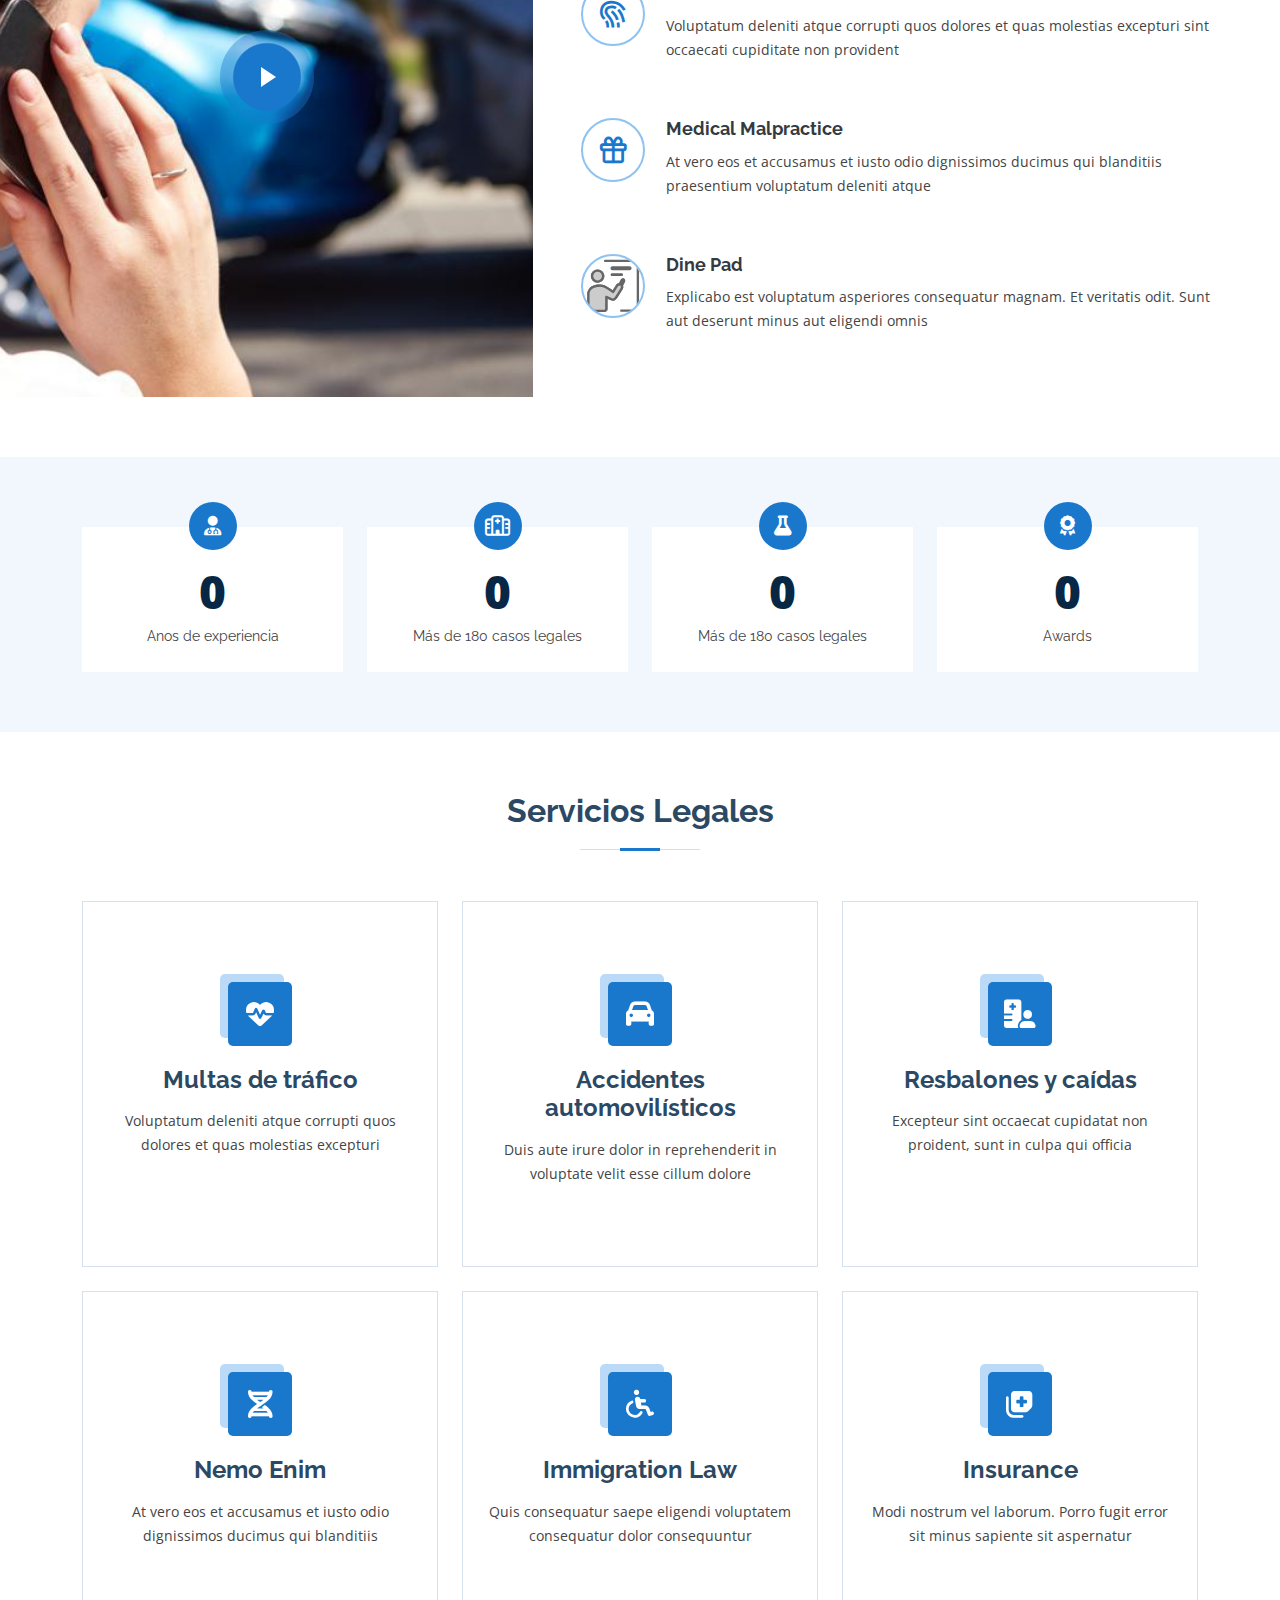
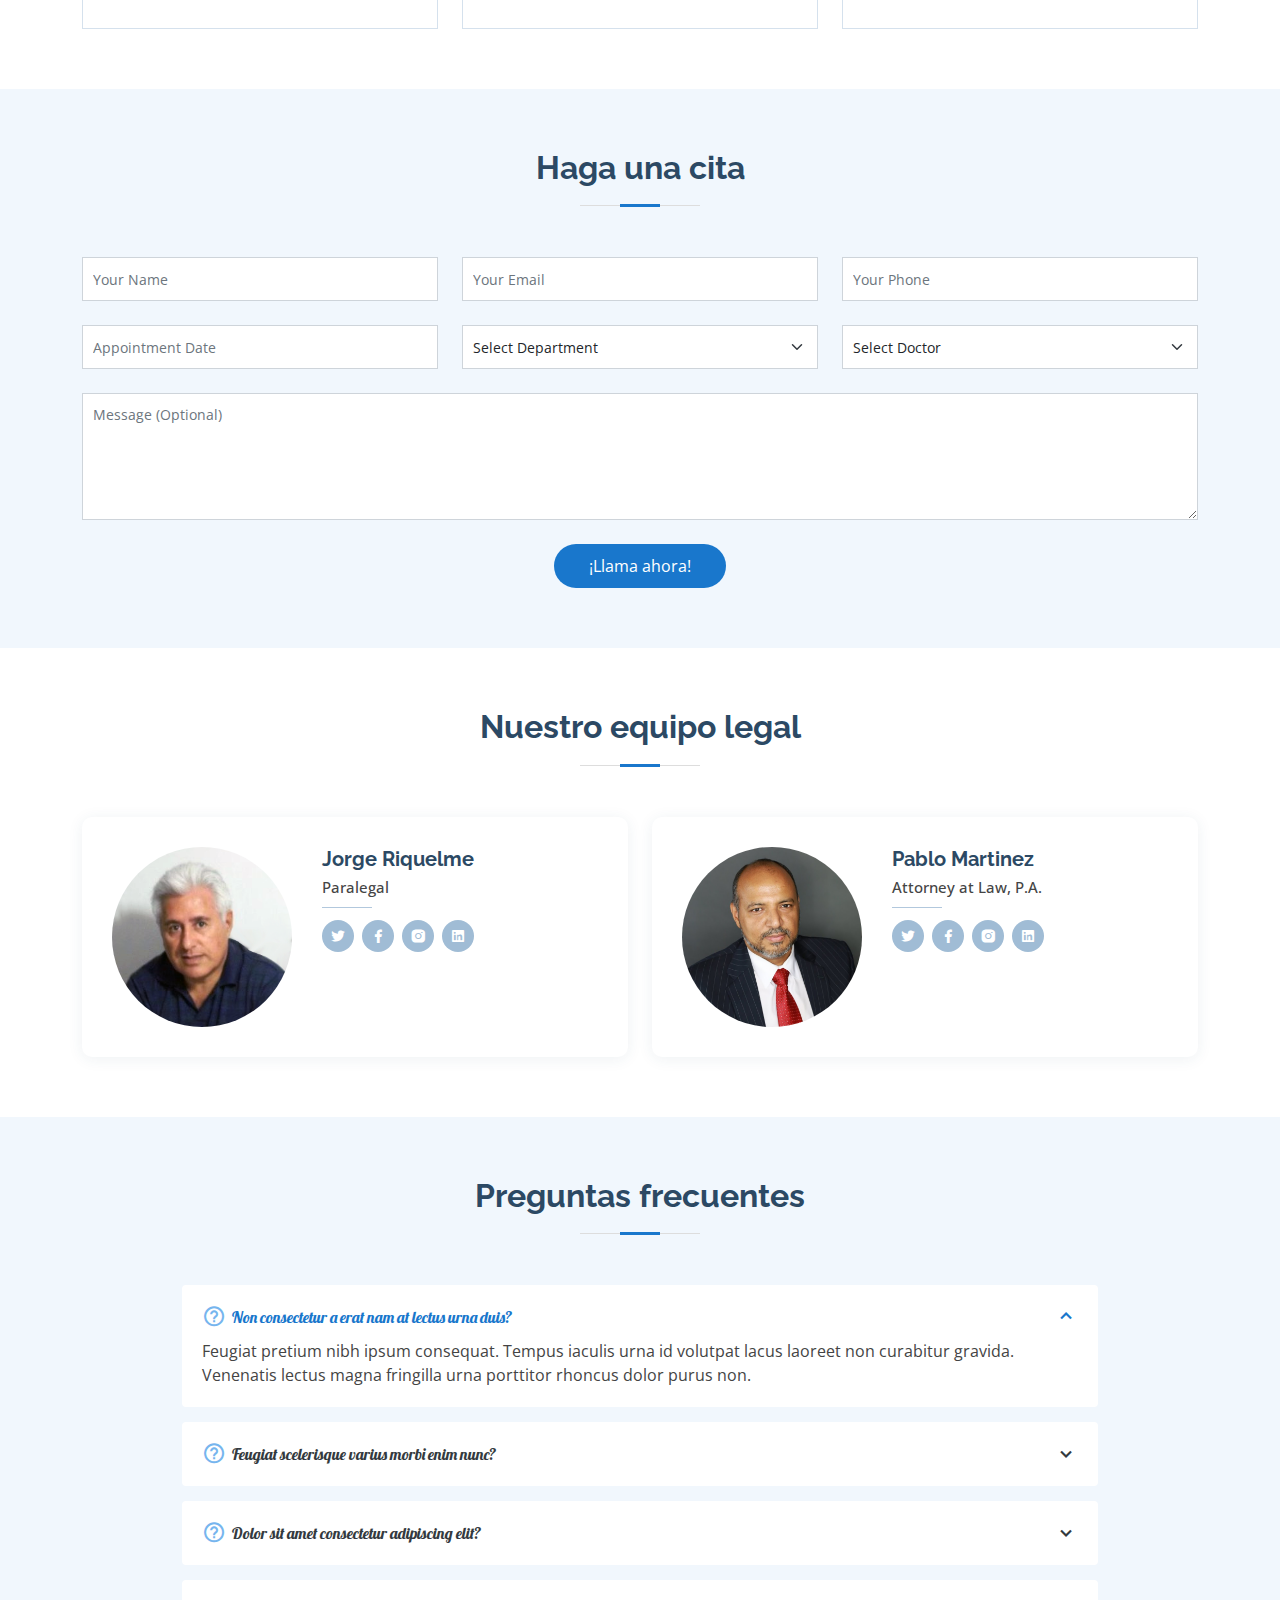
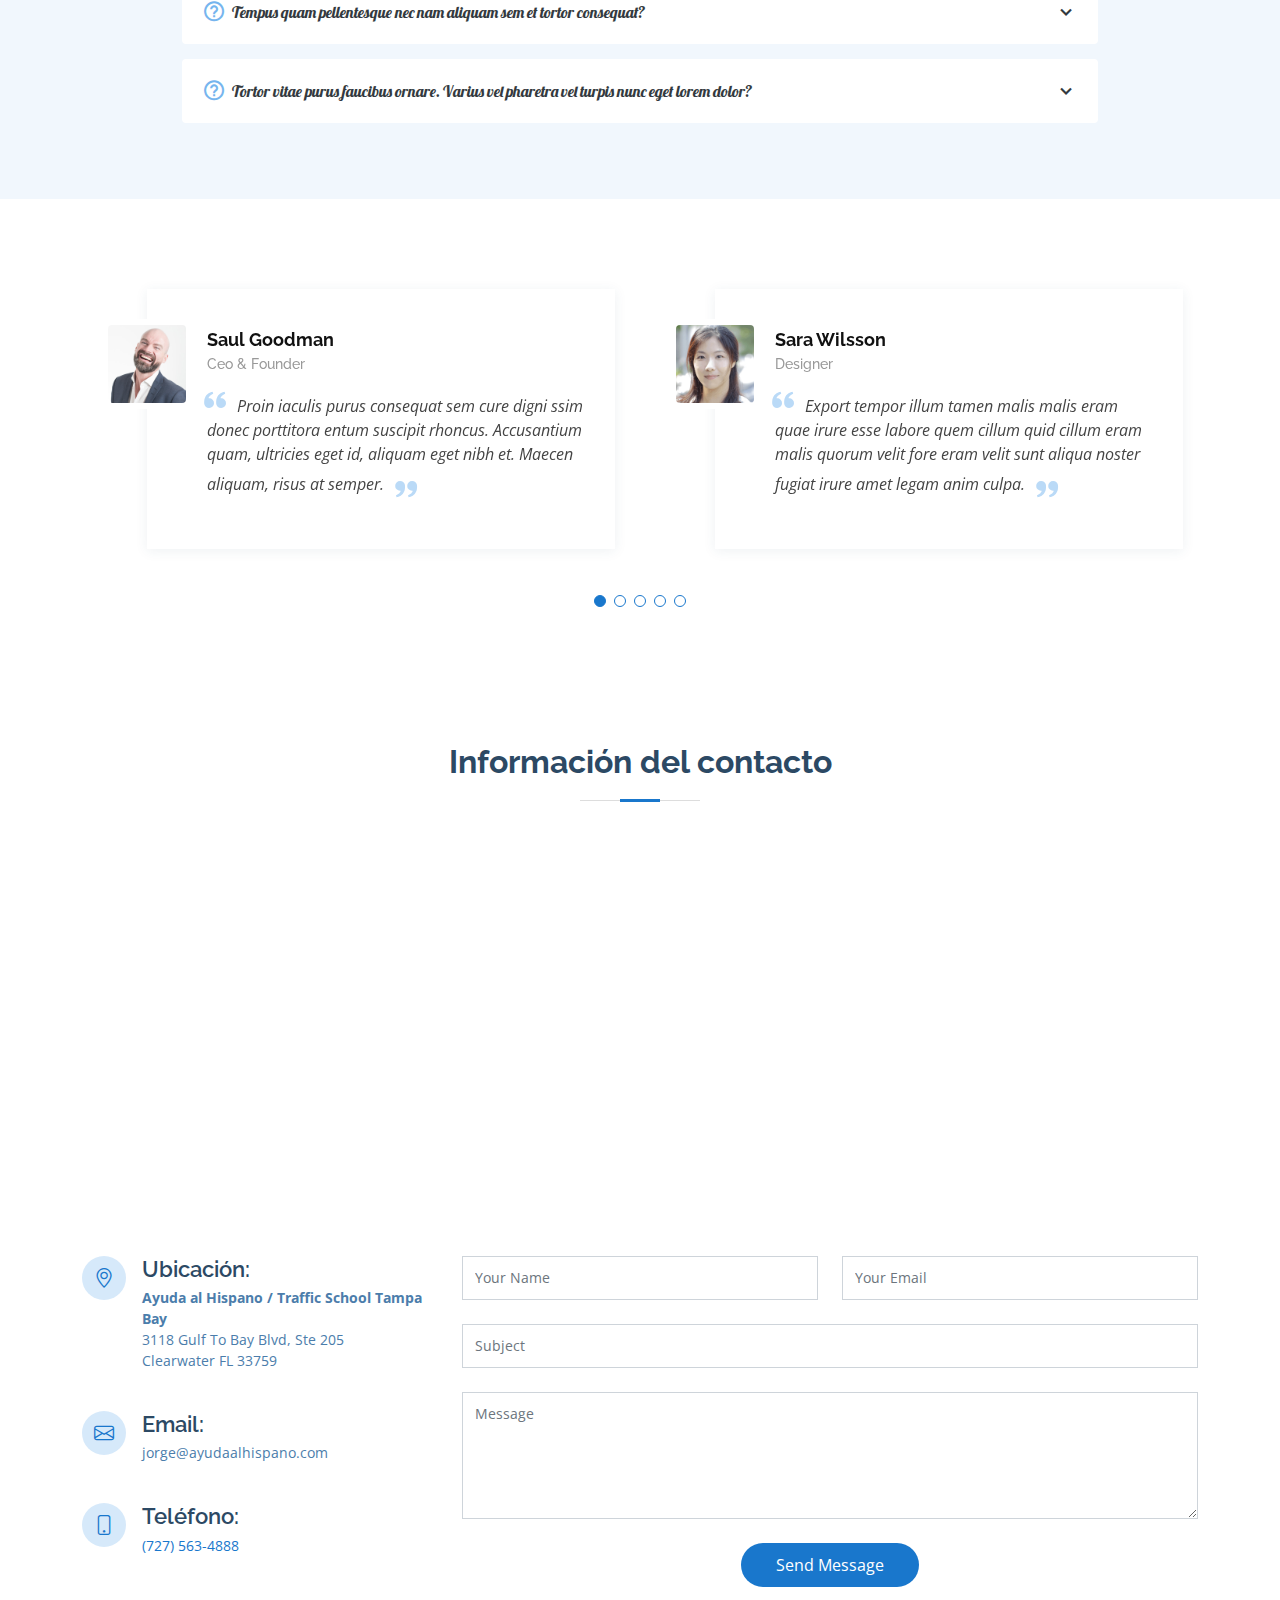
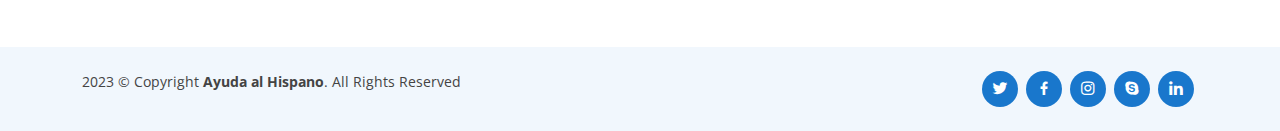
==== commit 5b1817b1: "..." ====
--- a/index.html
+++ b/index.html
@@ -14,7 +14,7 @@
   <link href="assets/img/apple-touch-icon.png" rel="apple-touch-icon">
 
   <!-- Google Fonts -->
-  <link href="https://fonts.googleapis.com/css?family=Open+Sans:300,300i,400,400i,600,600i,700,700i|Raleway:300,300i,400,400i,500,500i,600,600i,700,700i|Poppins:300,300i,400,400i,500,500i,600,600i,700,700i" rel="stylesheet">
+  <link href="https://fonts.googleapis.com/css?family=Open+Sans:300,300i,400,400i,600,600i,700,700i|Raleway:300,300i,400,400i,500,500i,600,600i,700,700i|Lobster:300,300i,400,400i,500,500i,600,600i,700,700i" rel="stylesheet">
 
   <!-- Vendor CSS Files -->
   <link href="assets/vendor/fontawesome-free/css/all.min.css" rel="stylesheet">
@@ -114,7 +114,7 @@
       <img src="assets/img/banner-img.png" alt="" class="img-fluid">
       <h1>¿Necesita ayuda legal?</h1>
       <!-- <h2>Somos una firma de abogados con su mejor interés en mente</h2> -->
-      <a href="tel:17275634888" class="btn-get-started scrollto fw-bold" style="text-transform: uppercase;">Evaluación gratuita</a>
+      <a href="tel:17275634888" class="btn-get-started scrollto fw-bold">Evaluación Gratuita</a>
     </div>
   </section><!-- End Hero -->
 
@@ -178,7 +178,7 @@
 
         <div class="row">
           <div class="col-xl-5 col-lg-6 video-box d-flex justify-content-center align-items-stretch position-relative">
-            <a href="https://www.youtube.com/watch?v=jDDaplaOz7Q" class="glightbox play-btn mb-4"></a>
+            <a href="https://www.facebook.com/watch/?v=2955234384734135&ref=sharing" class="glightbox play-btn mb-4"></a>
           </div>
 
           <div class="col-xl-7 col-lg-6 icon-boxes d-flex flex-column align-items-stretch justify-content-center py-5 px-lg-5">
--- a/assets/css/style.css
+++ b/assets/css/style.css
@@ -191,13 +191,13 @@
 }
 
 #header .logo {
-  font-size: 35px;
+  font-size: 42px;
   margin: 0;
   padding: 0;
   line-height: 1;
   font-weight: 700;
   letter-spacing: 0.5px;
-  font-family: "Poppins", sans-serif;
+  font-family: "Lobster", sans-serif;
 }
 
 #header .logo a {
@@ -483,7 +483,7 @@
 #hero {
   width: 100%;
   min-height: 100vh;
-  background: linear-gradient(to bottom, rgba(245, 246, 252, 0.52), rgba(9, 0, 46, 0.73)), url("../img/hero-bg.jpg") top center;
+  background: linear-gradient(to bottom, rgba(255, 255, 255, 0.32), rgba(122, 122, 122, 0.53)), url("../img/hero-bg.jpg") top center;
   background-size: cover;
   margin-bottom: -200px;
 }
@@ -493,7 +493,7 @@
 }
 
 #hero h1 {
-  margin: 0;
+  margin-top: 20px;
   font-size: 43px;
   font-weight: 700;
   line-height: 56px;
@@ -720,7 +720,7 @@
   border-radius: 10px;
   background: #fff;
   box-shadow: 0px 2px 15px rgba(0, 0, 0, 0.1);
-  padding: 20px 30px;
+  padding: 20px 20px;
   width: 100%;
 }
 
@@ -927,9 +927,9 @@
 }
 
 .counts .count-box span {
-  font-size: 36px;
+  font-size: 46px;
   display: block;
-  font-weight: 600;
+  font-weight: 1000;
   color: #082744;
 }
 
@@ -1300,7 +1300,7 @@
 .faq .faq-list a {
   display: block;
   position: relative;
-  font-family: "Poppins", sans-serif;
+  font-family: "Lobster", sans-serif;
   font-size: 16px;
   line-height: 24px;
   font-weight: 500;
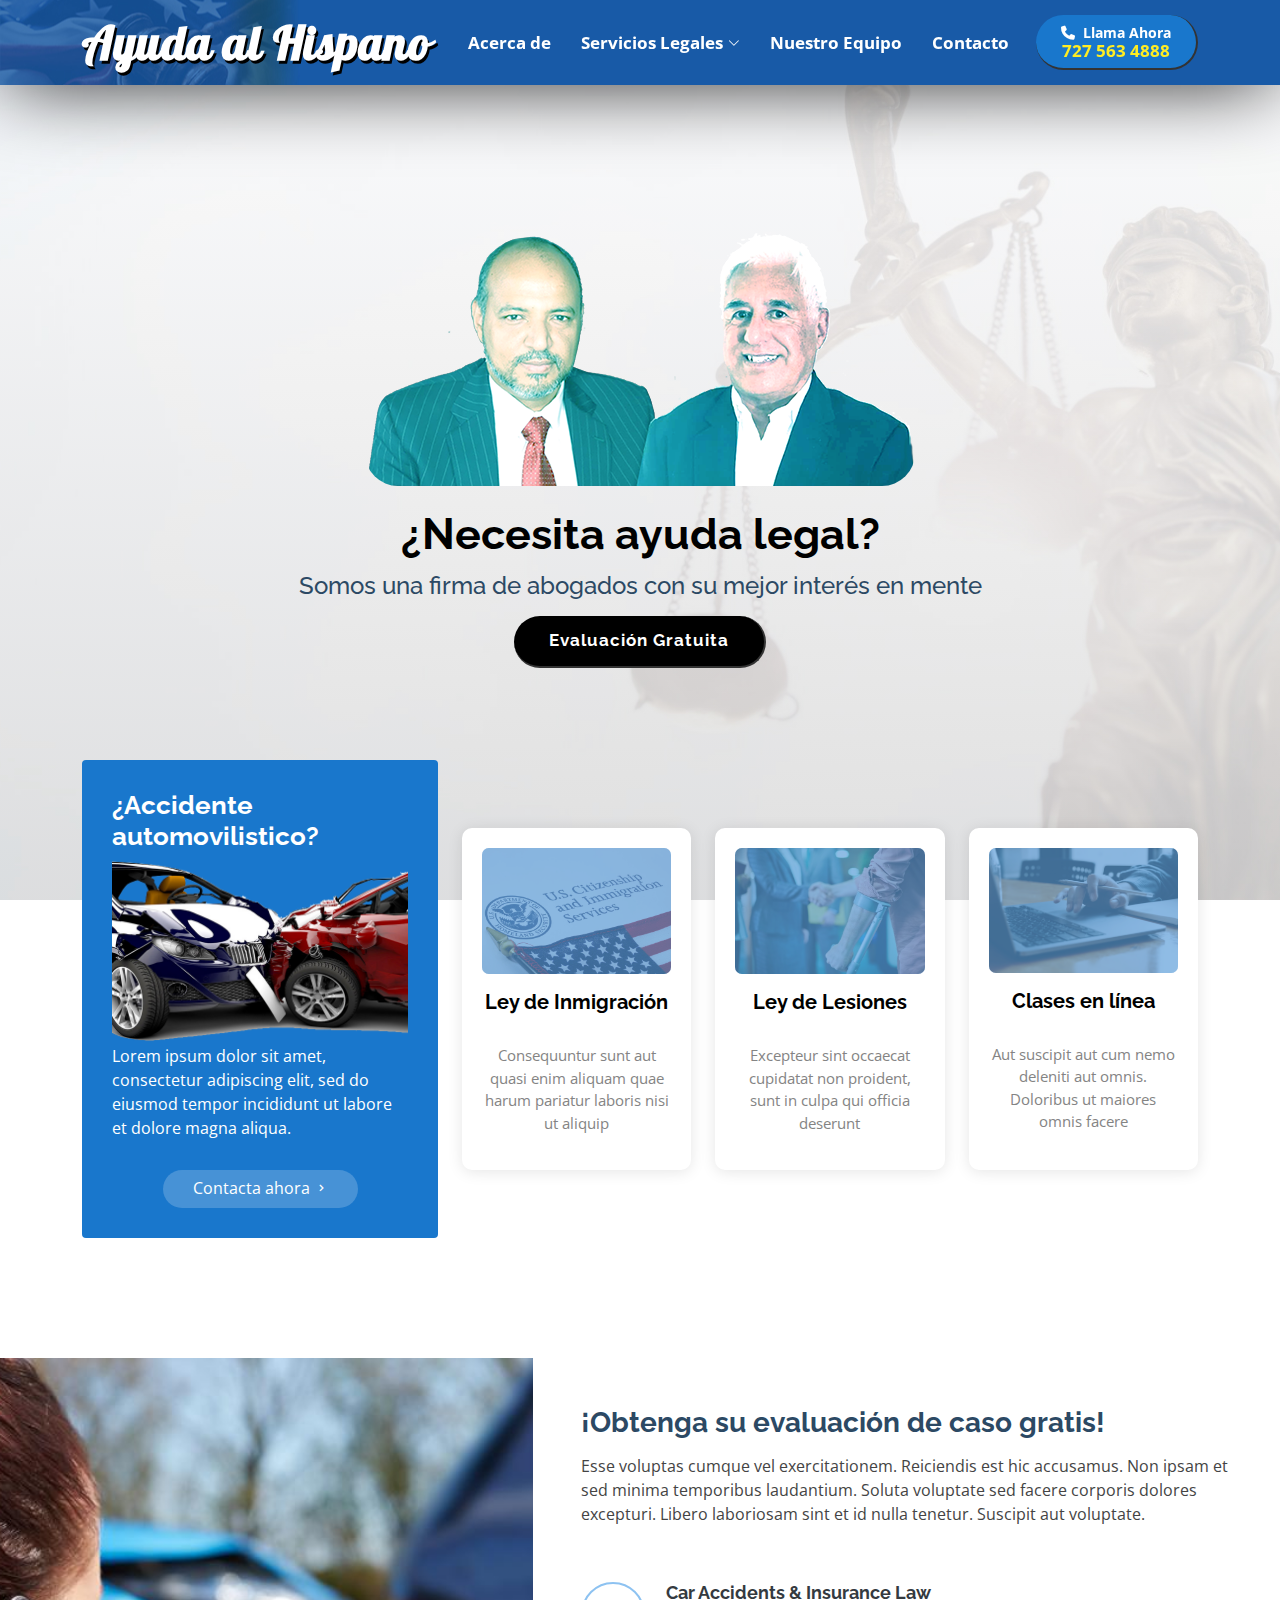
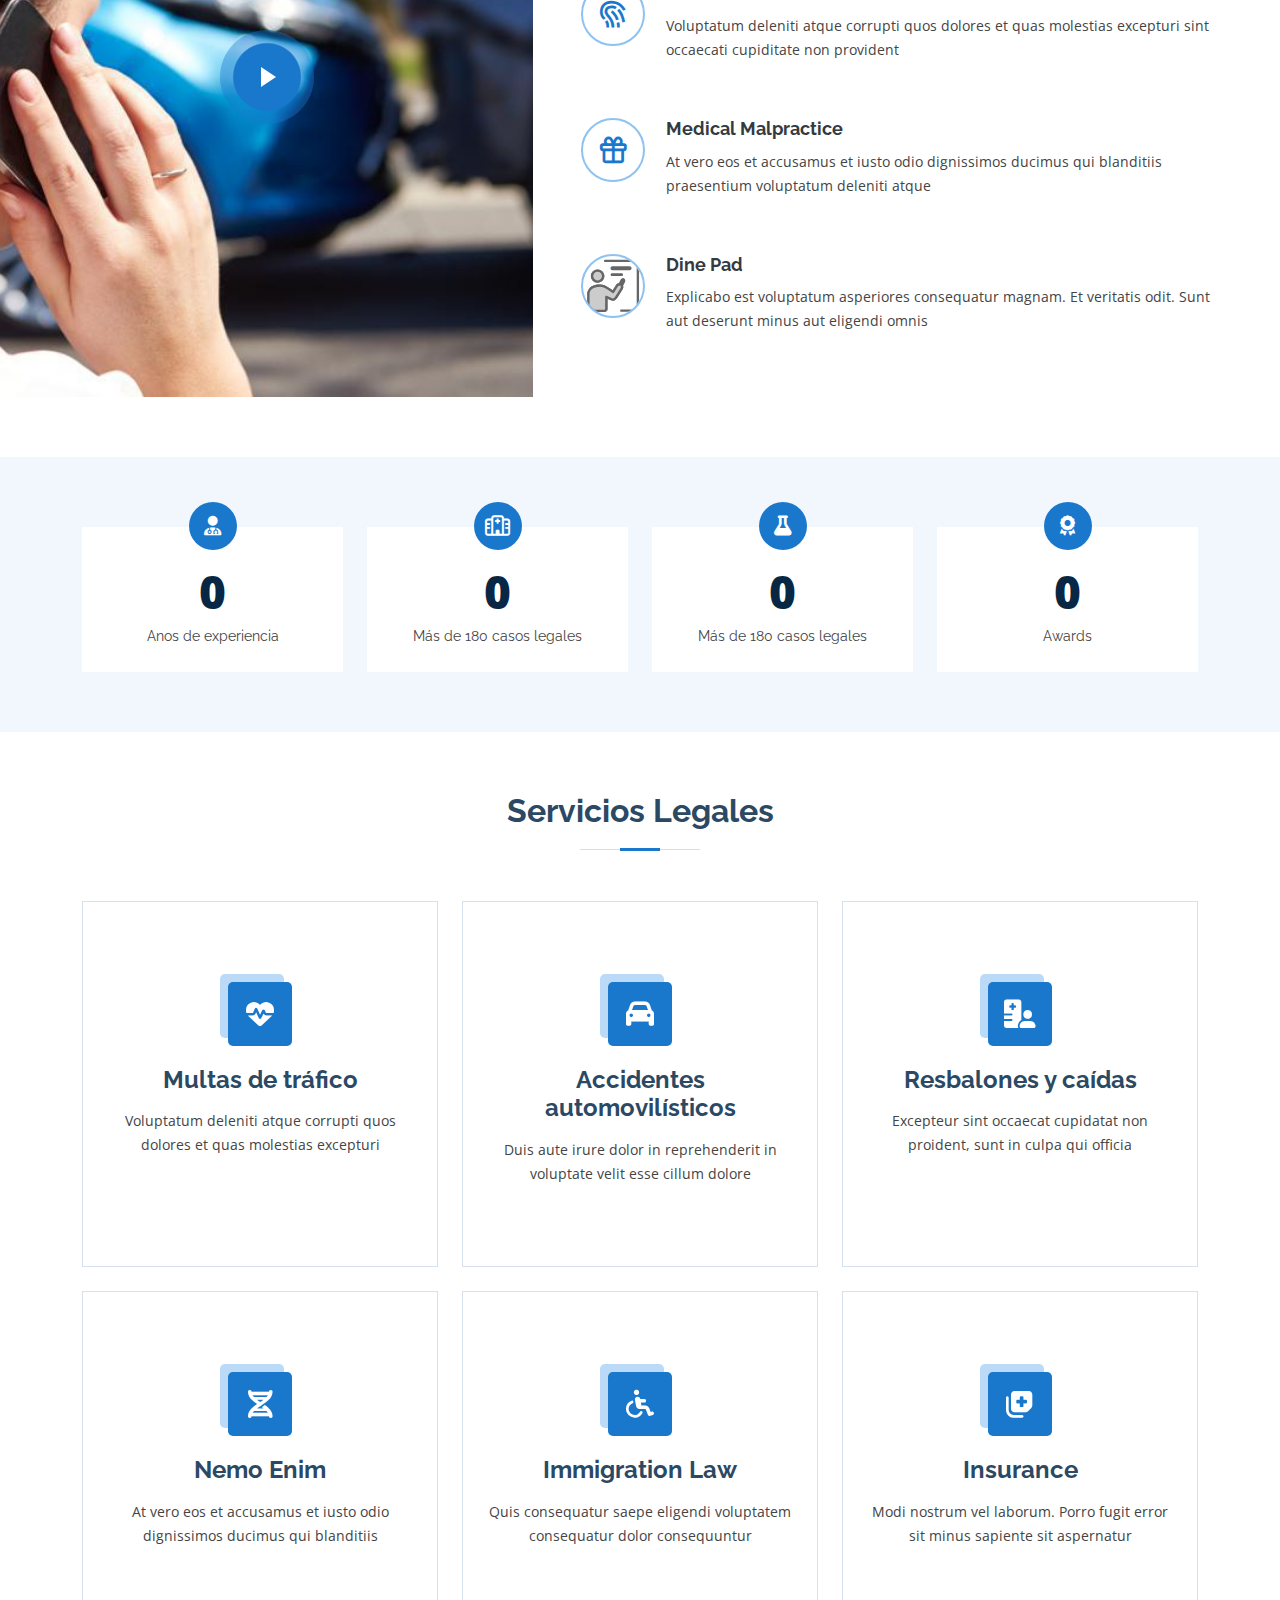
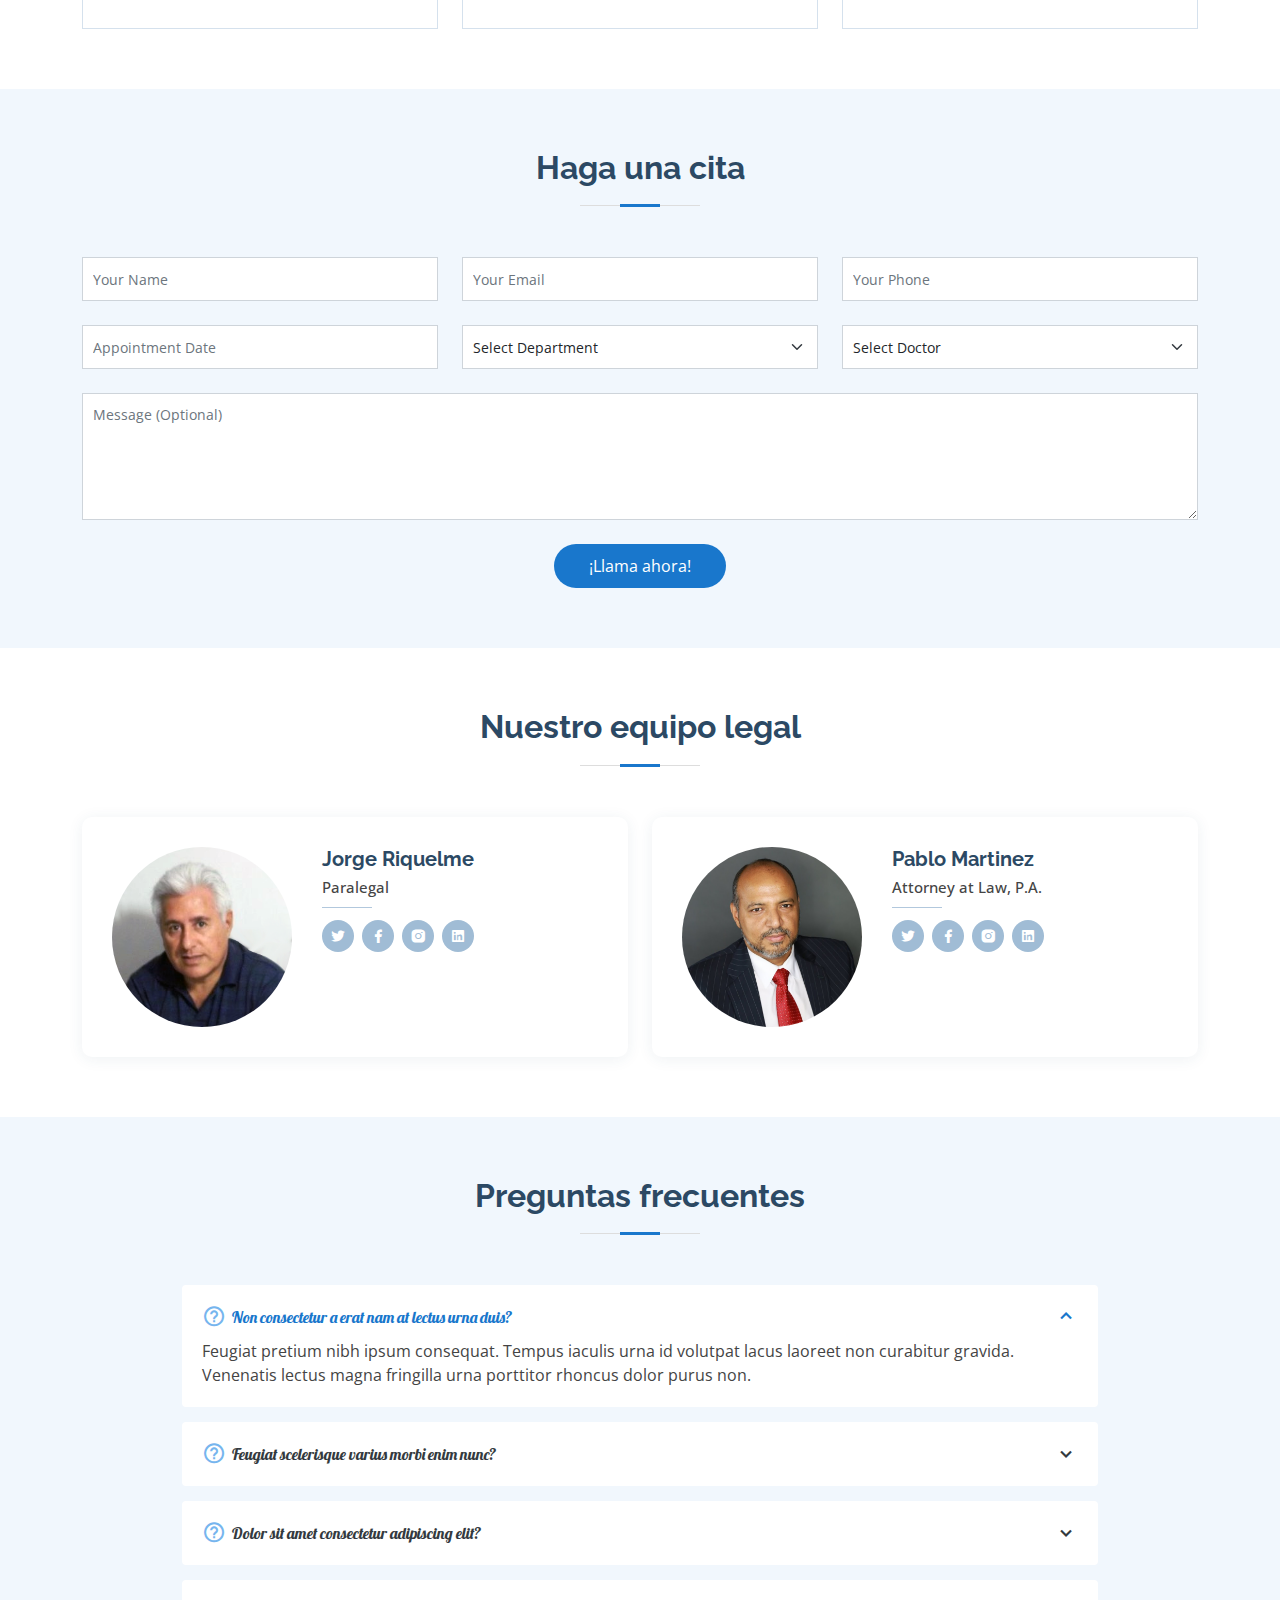
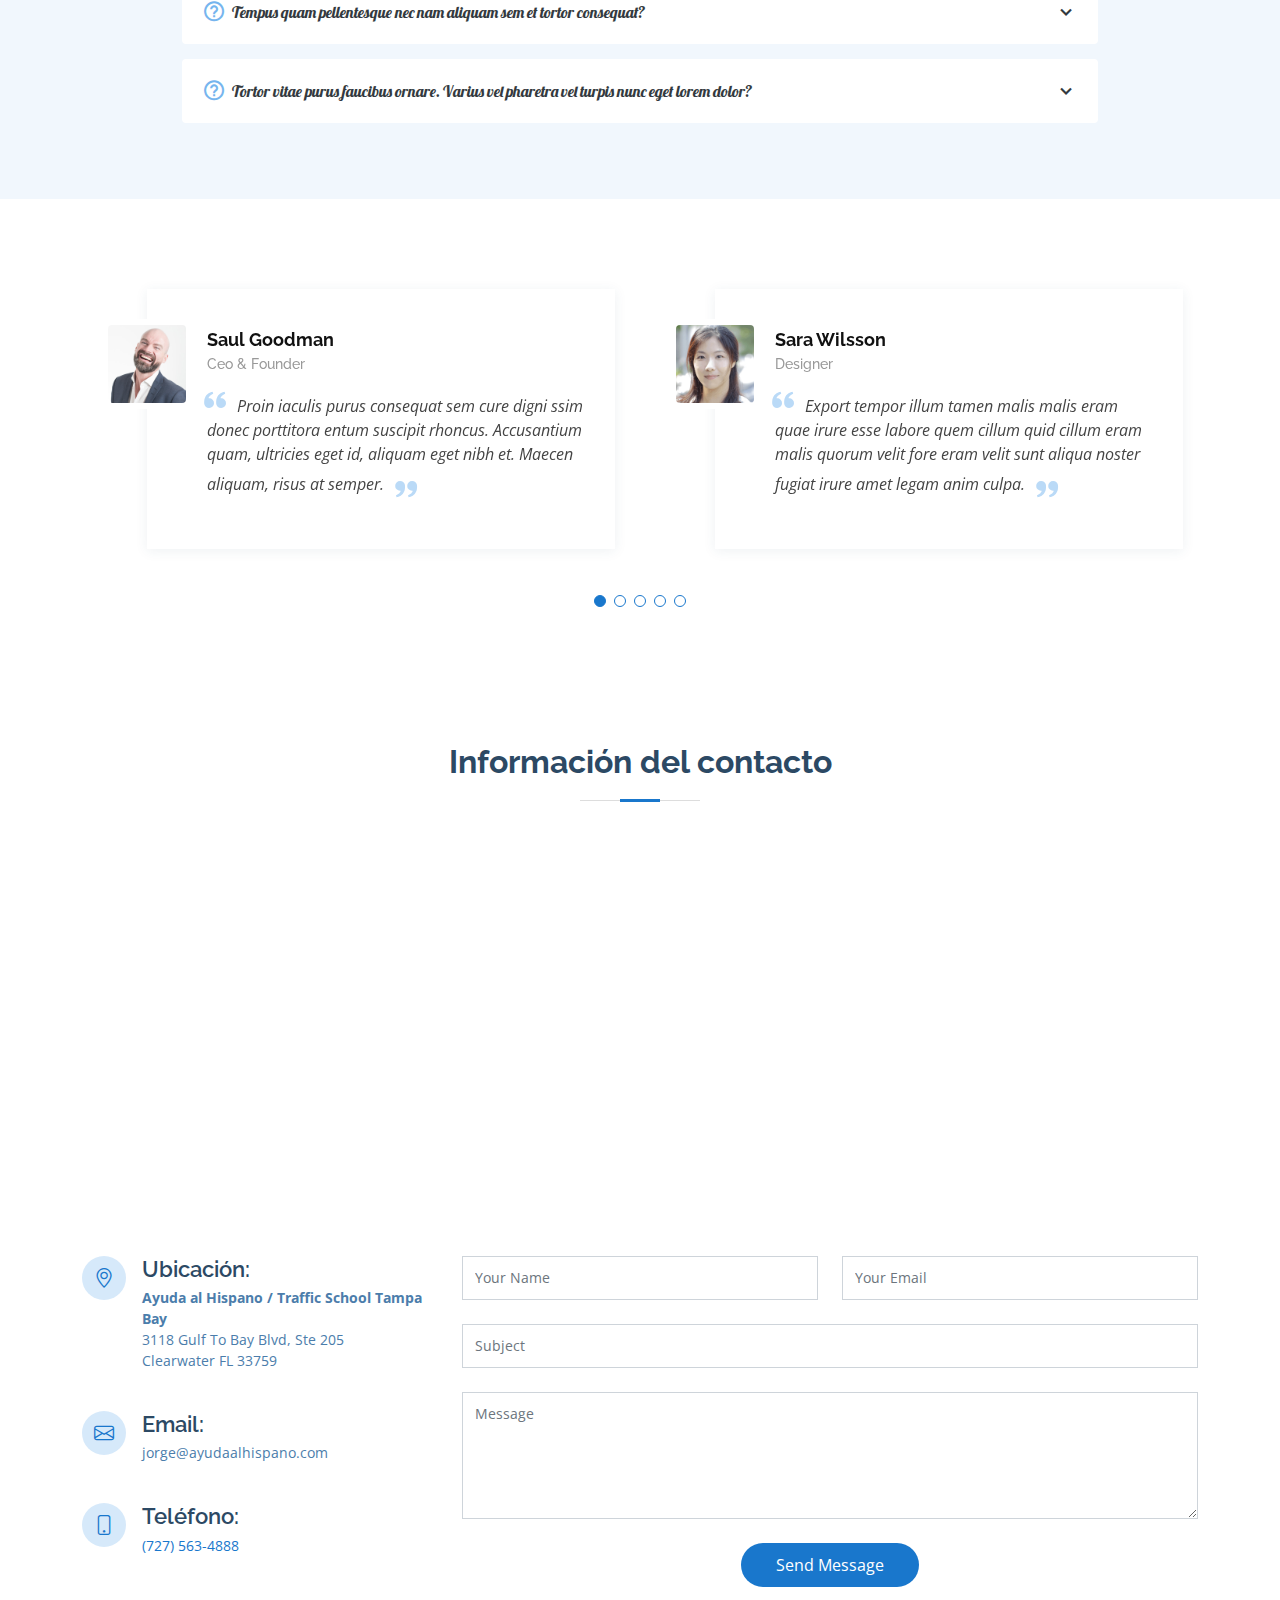
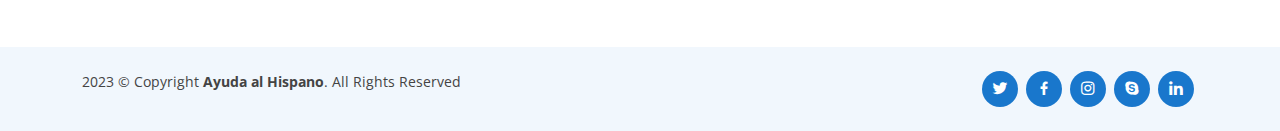
==== commit d698311c: "..." ====
--- a/index.html
+++ b/index.html
@@ -113,7 +113,7 @@
     <div class="container text-center">
       <img src="assets/img/banner-img.png" alt="" class="img-fluid">
       <h1>¿Necesita ayuda legal?</h1>
-      <!-- <h2>Somos una firma de abogados con su mejor interés en mente</h2> -->
+      <h2>Somos una firma de abogados con su mejor interés en mente</h2>
       <a href="tel:17275634888" class="btn-get-started scrollto fw-bold">Evaluación Gratuita</a>
     </div>
   </section><!-- End Hero -->
--- a/assets/css/style.css
+++ b/assets/css/style.css
@@ -191,7 +191,7 @@
 }
 
 #header .logo {
-  font-size: 42px;
+  font-size: 47px;
   margin: 0;
   padding: 0;
   line-height: 1;
@@ -483,7 +483,7 @@
 #hero {
   width: 100%;
   min-height: 100vh;
-  background: linear-gradient(to bottom, rgba(255, 255, 255, 0.32), rgba(122, 122, 122, 0.53)), url("../img/hero-bg.jpg") top center;
+  background: linear-gradient(to bottom, rgba(255, 255, 255, 0.22), rgba(122, 122, 122, 0.23)), url("../img/hero-bg.jpg") top center;
   background-size: cover;
   margin-bottom: -200px;
 }
@@ -527,6 +527,9 @@
 
 #hero .btn-get-started:hover {
   background: #3291e6;
+}
+#hero img {
+  border-radius: 33px;
 }
 
 @media (min-width: 1024px) {
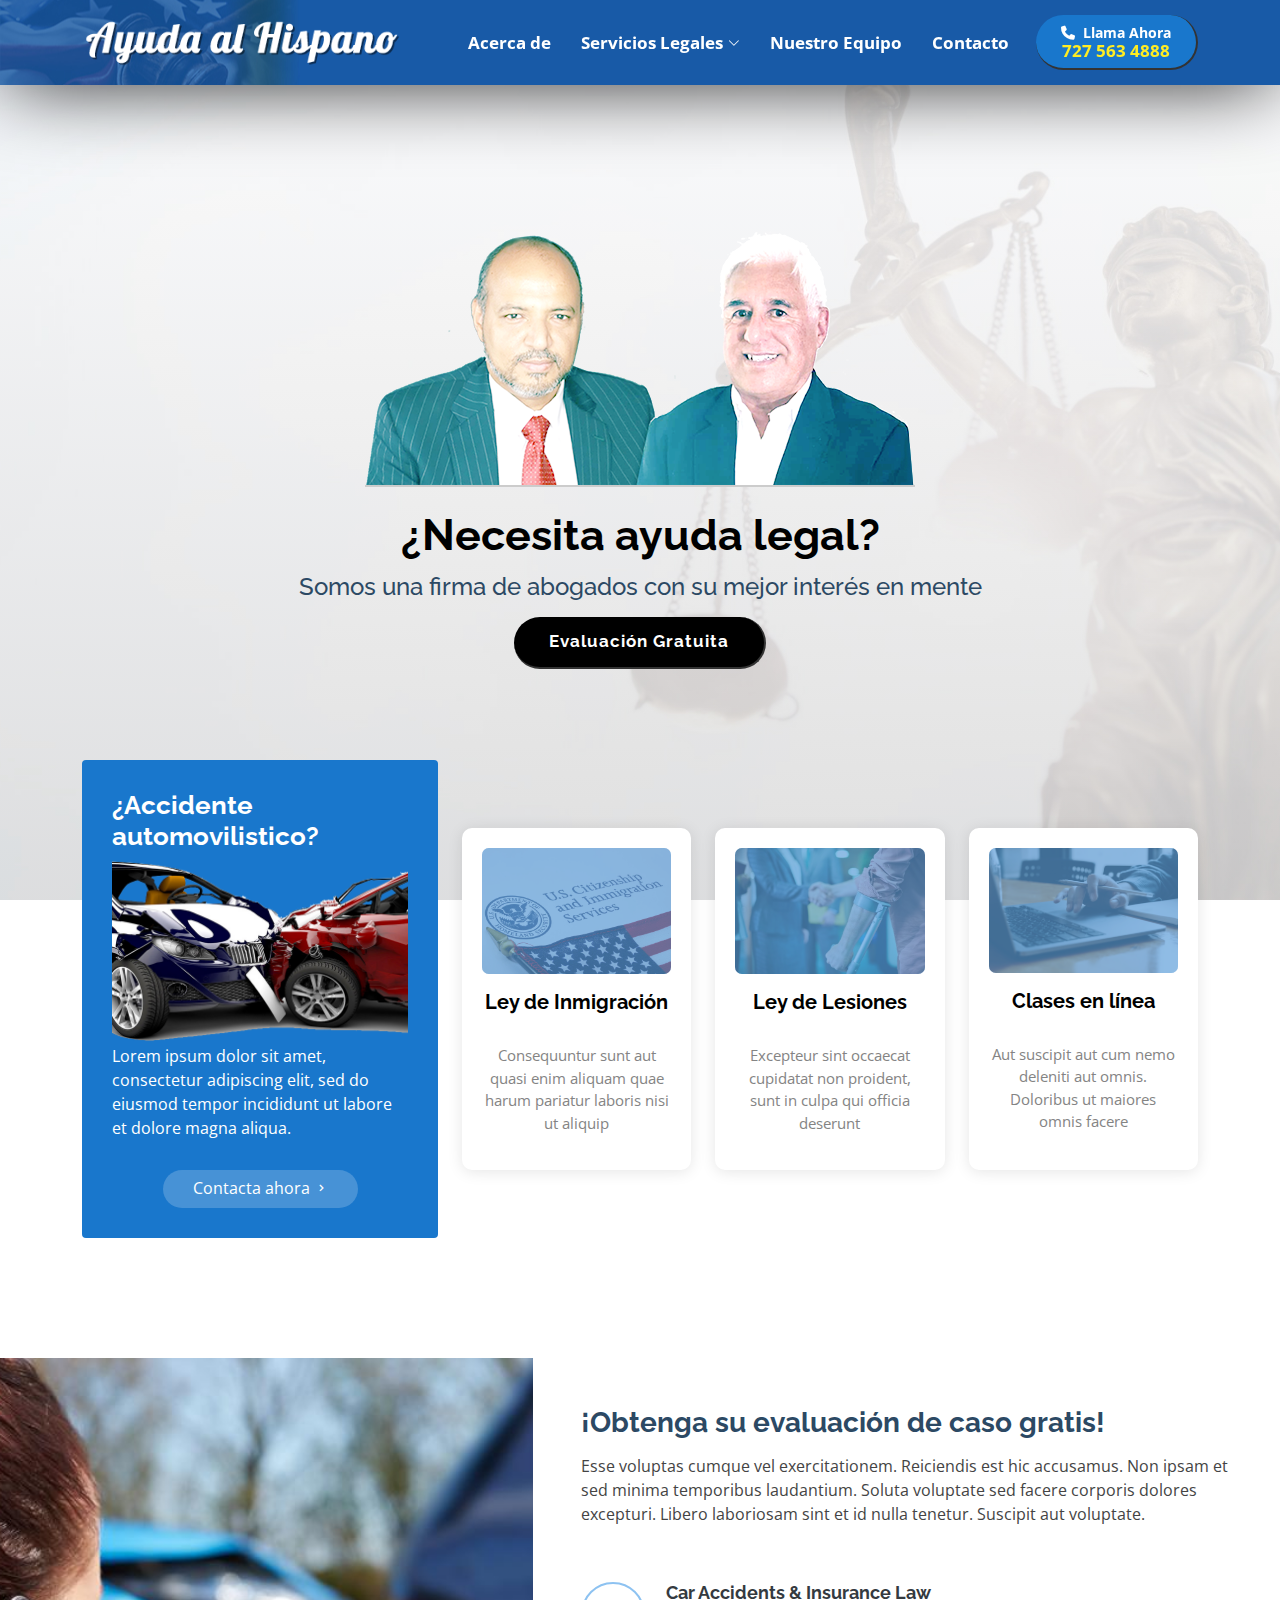
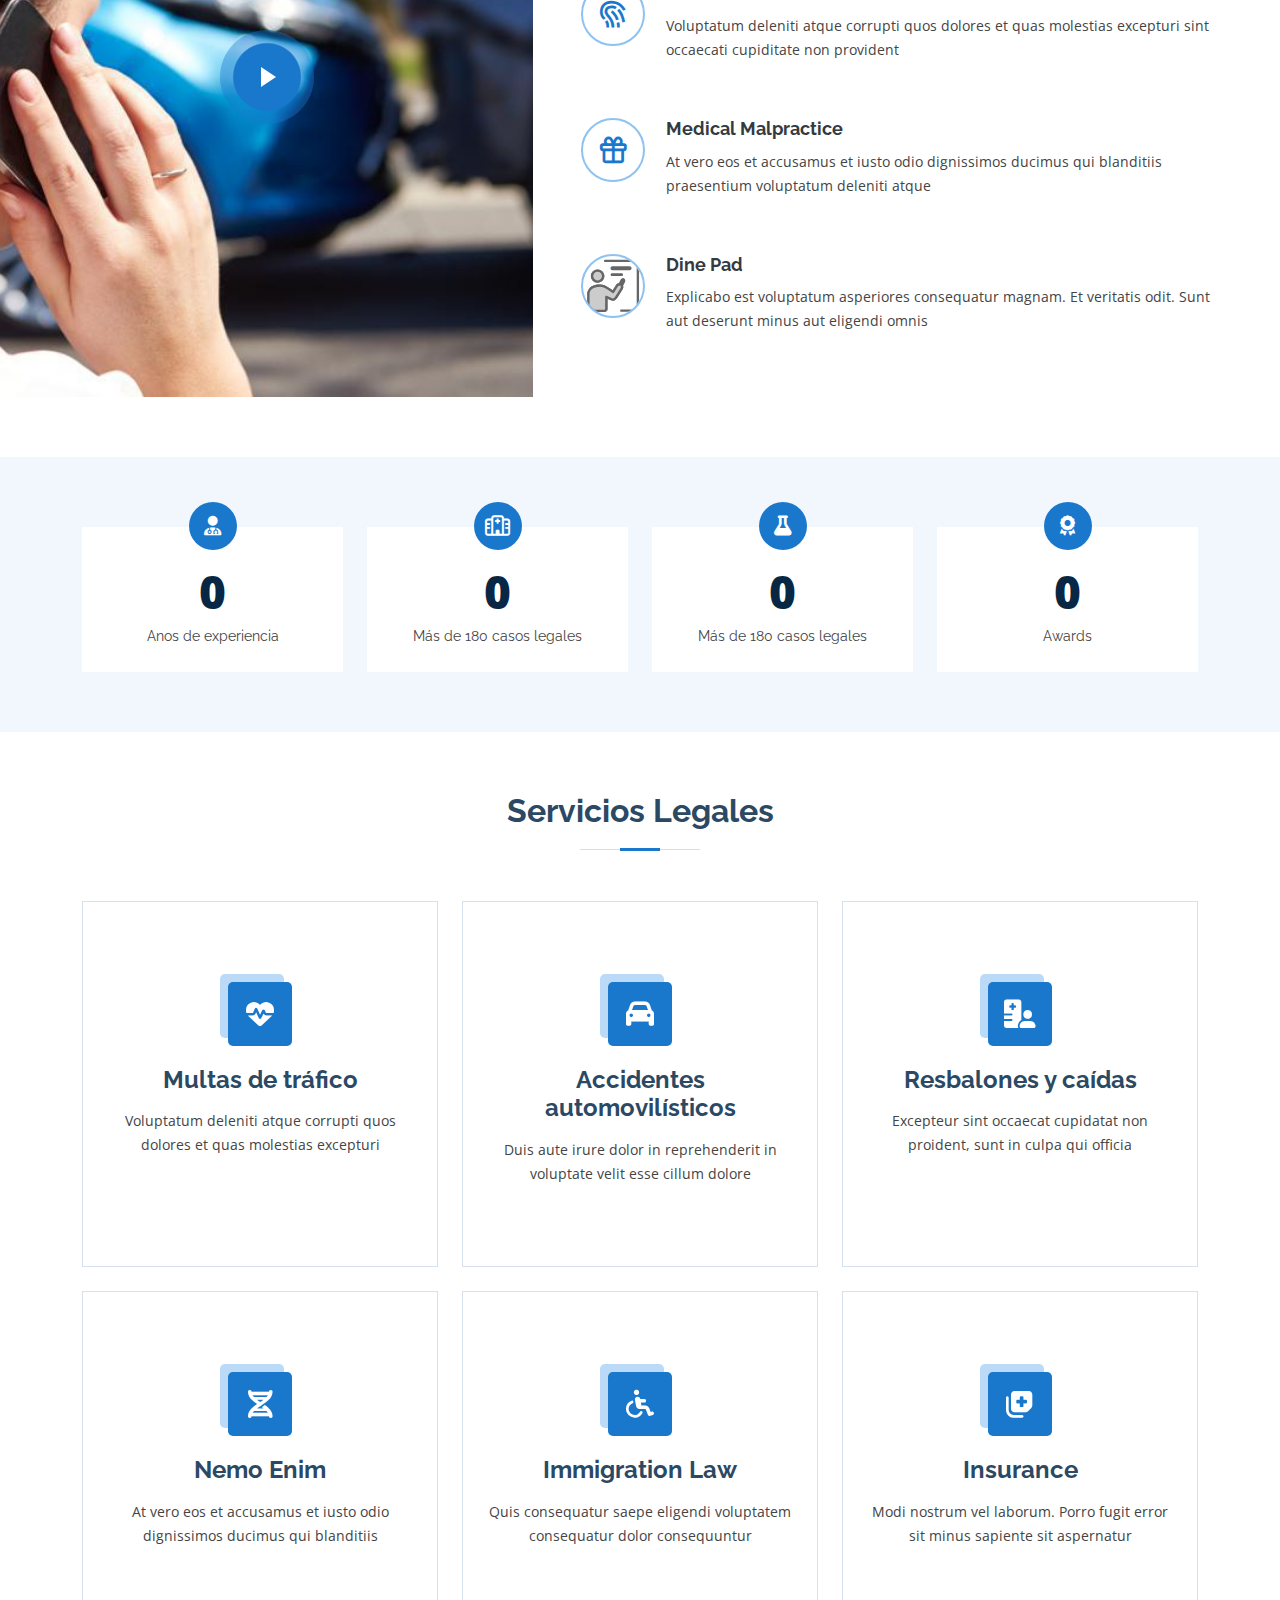
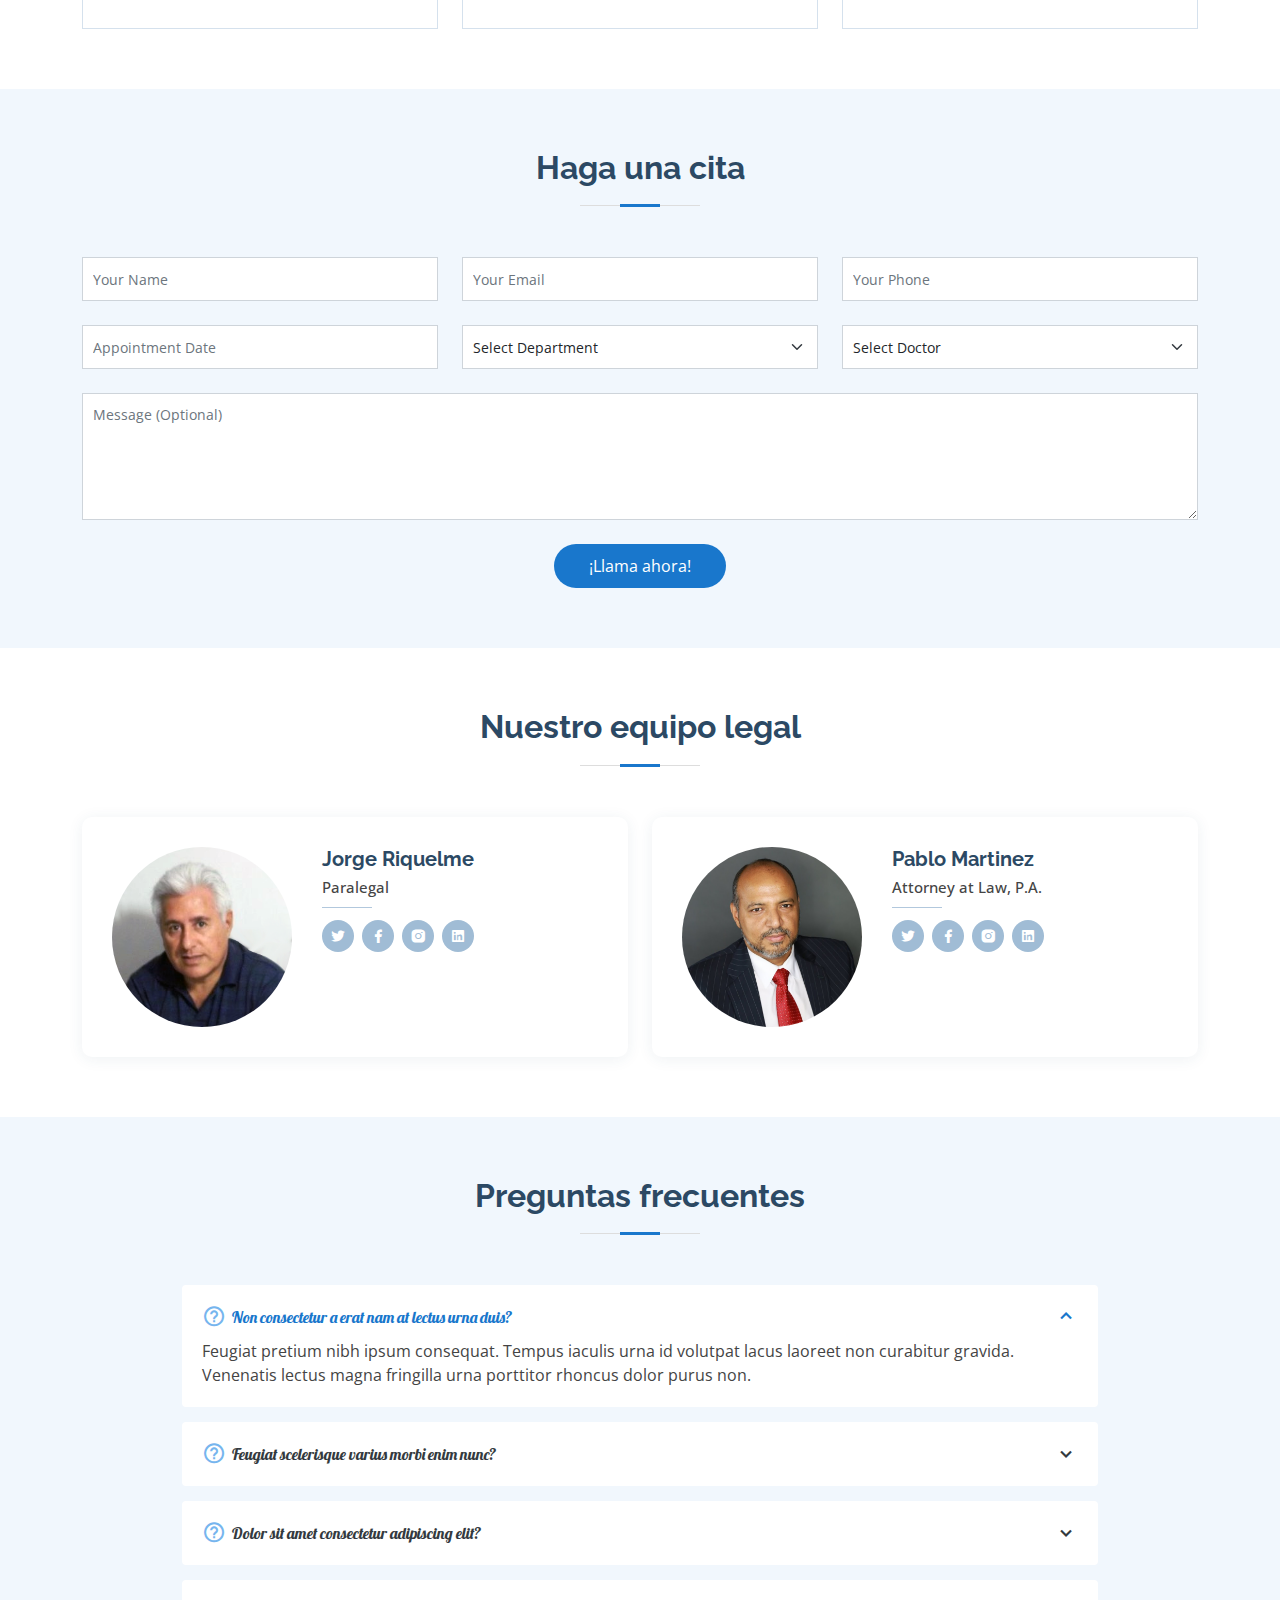
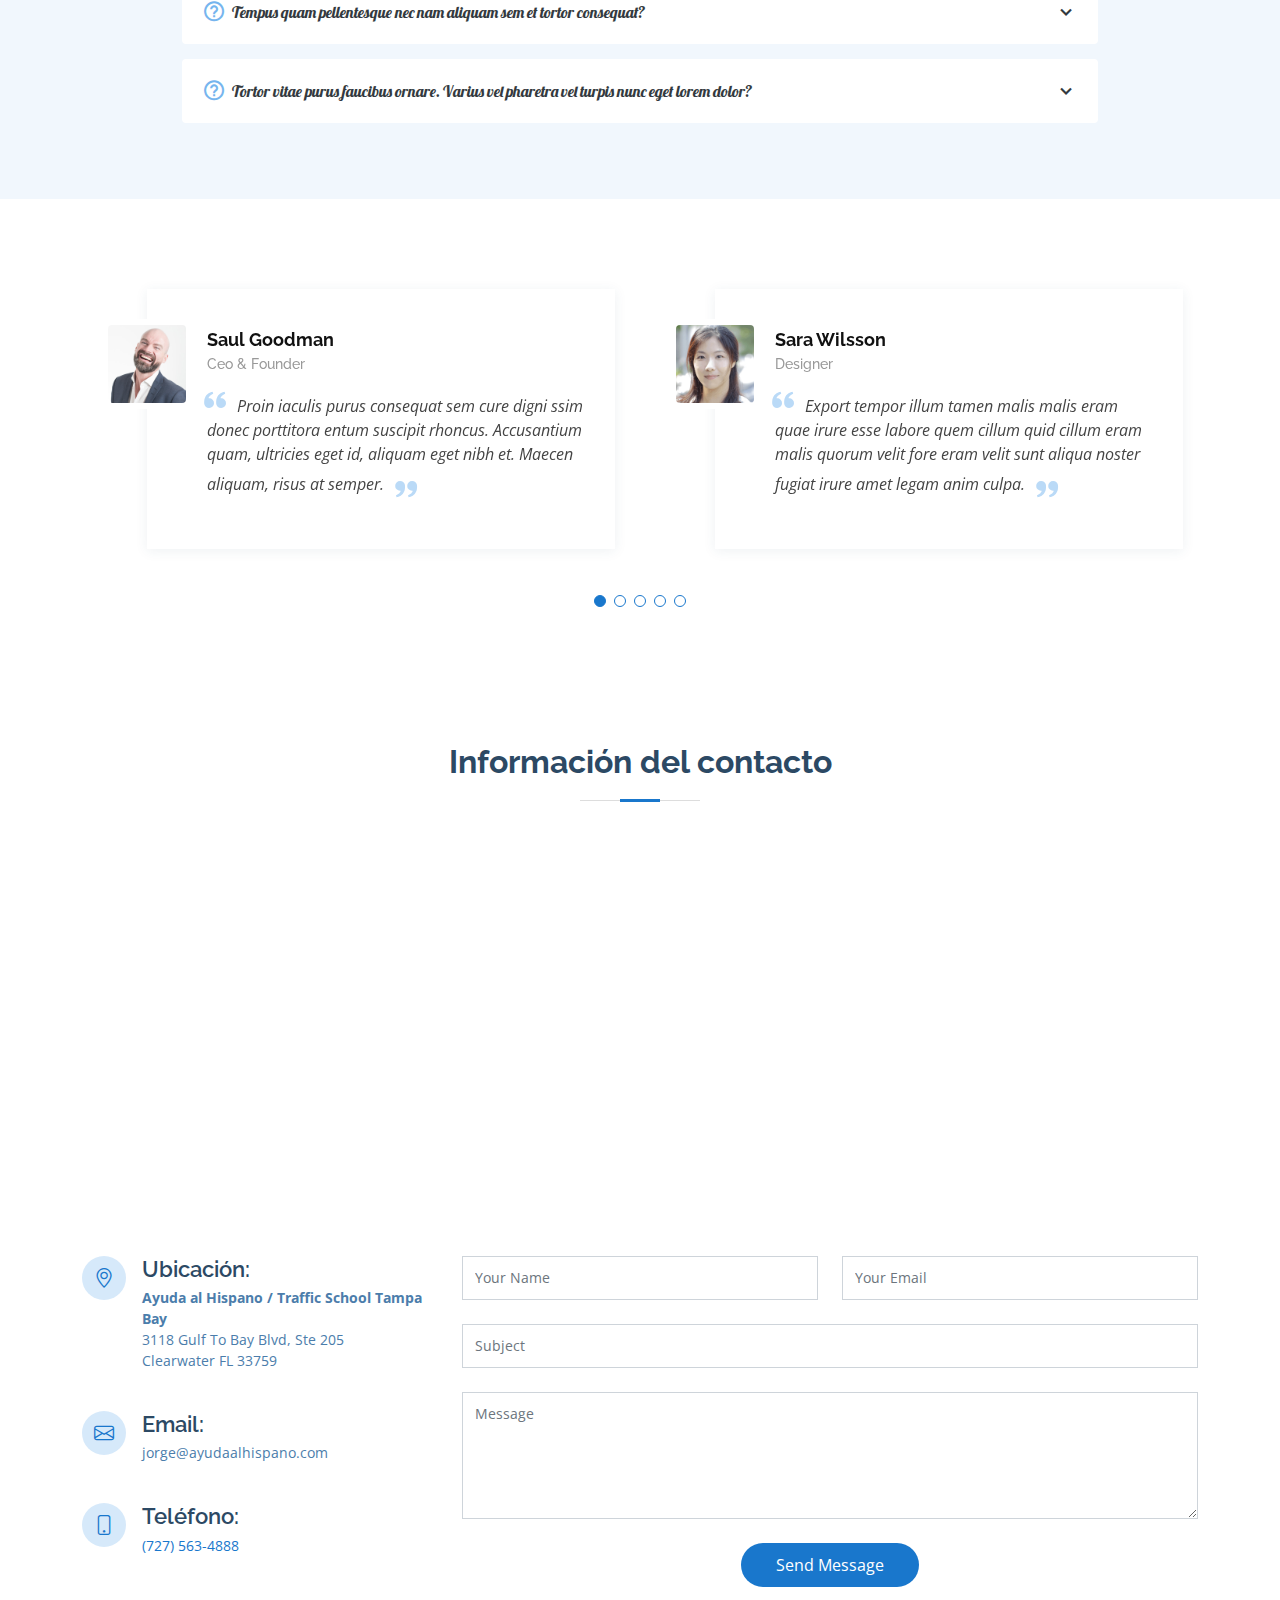
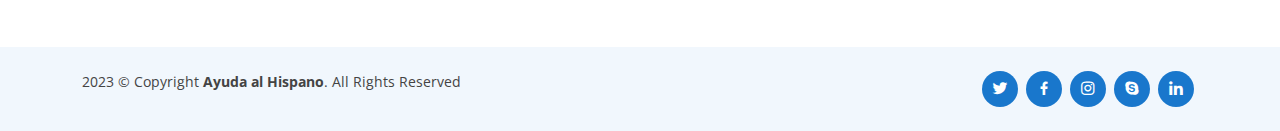
==== commit e7d7d0b5: "..." ====
--- a/index.html
+++ b/index.html
@@ -70,9 +70,9 @@
   <header id="header" class="fixed-top">
     <div class="container d-flex align-items-center">
 
-      <h1 class="logo me-auto animate-charcter"><a href="index.html">Ayuda al Hispano</a></h1>
+      <!-- <h1 class="logo me-auto animate-charcter"><a href="index.html">Ayuda al Hispano</a></h1> -->
       <!-- Uncomment below if you prefer to use an image logo -->
-      <!-- <a href="index.html" class="logo me-auto"><img src="assets/img/logo.png" alt="" class="img-fluid"></a> -->
+      <a href="index.html" class="logo me-auto"><img src="assets/img/logo.png" alt="" class="img-fluid"></a>
 
       <nav id="navbar" class="navbar order-last order-lg-0">
         <ul>
--- a/assets/css/style.css
+++ b/assets/css/style.css
@@ -191,7 +191,7 @@
 }
 
 #header .logo {
-  font-size: 47px;
+  font-size: 33px;
   margin: 0;
   padding: 0;
   line-height: 1;
@@ -203,6 +203,7 @@
 #header .logo a {
   color: #fff;
   text-shadow: 2px 3px #000;
+  white-space: nowrap;
 }
 
 #header .logo img {
@@ -529,7 +530,7 @@
   background: #3291e6;
 }
 #hero img {
-  border-radius: 33px;
+  border-bottom: 2px solid #ccc;
 }
 
 @media (min-width: 1024px) {
@@ -556,7 +557,6 @@
   #hero h2 {
     font-size: 18px;
     line-height: 24px;
-    margin-bottom: 30px;
   }
 }
 
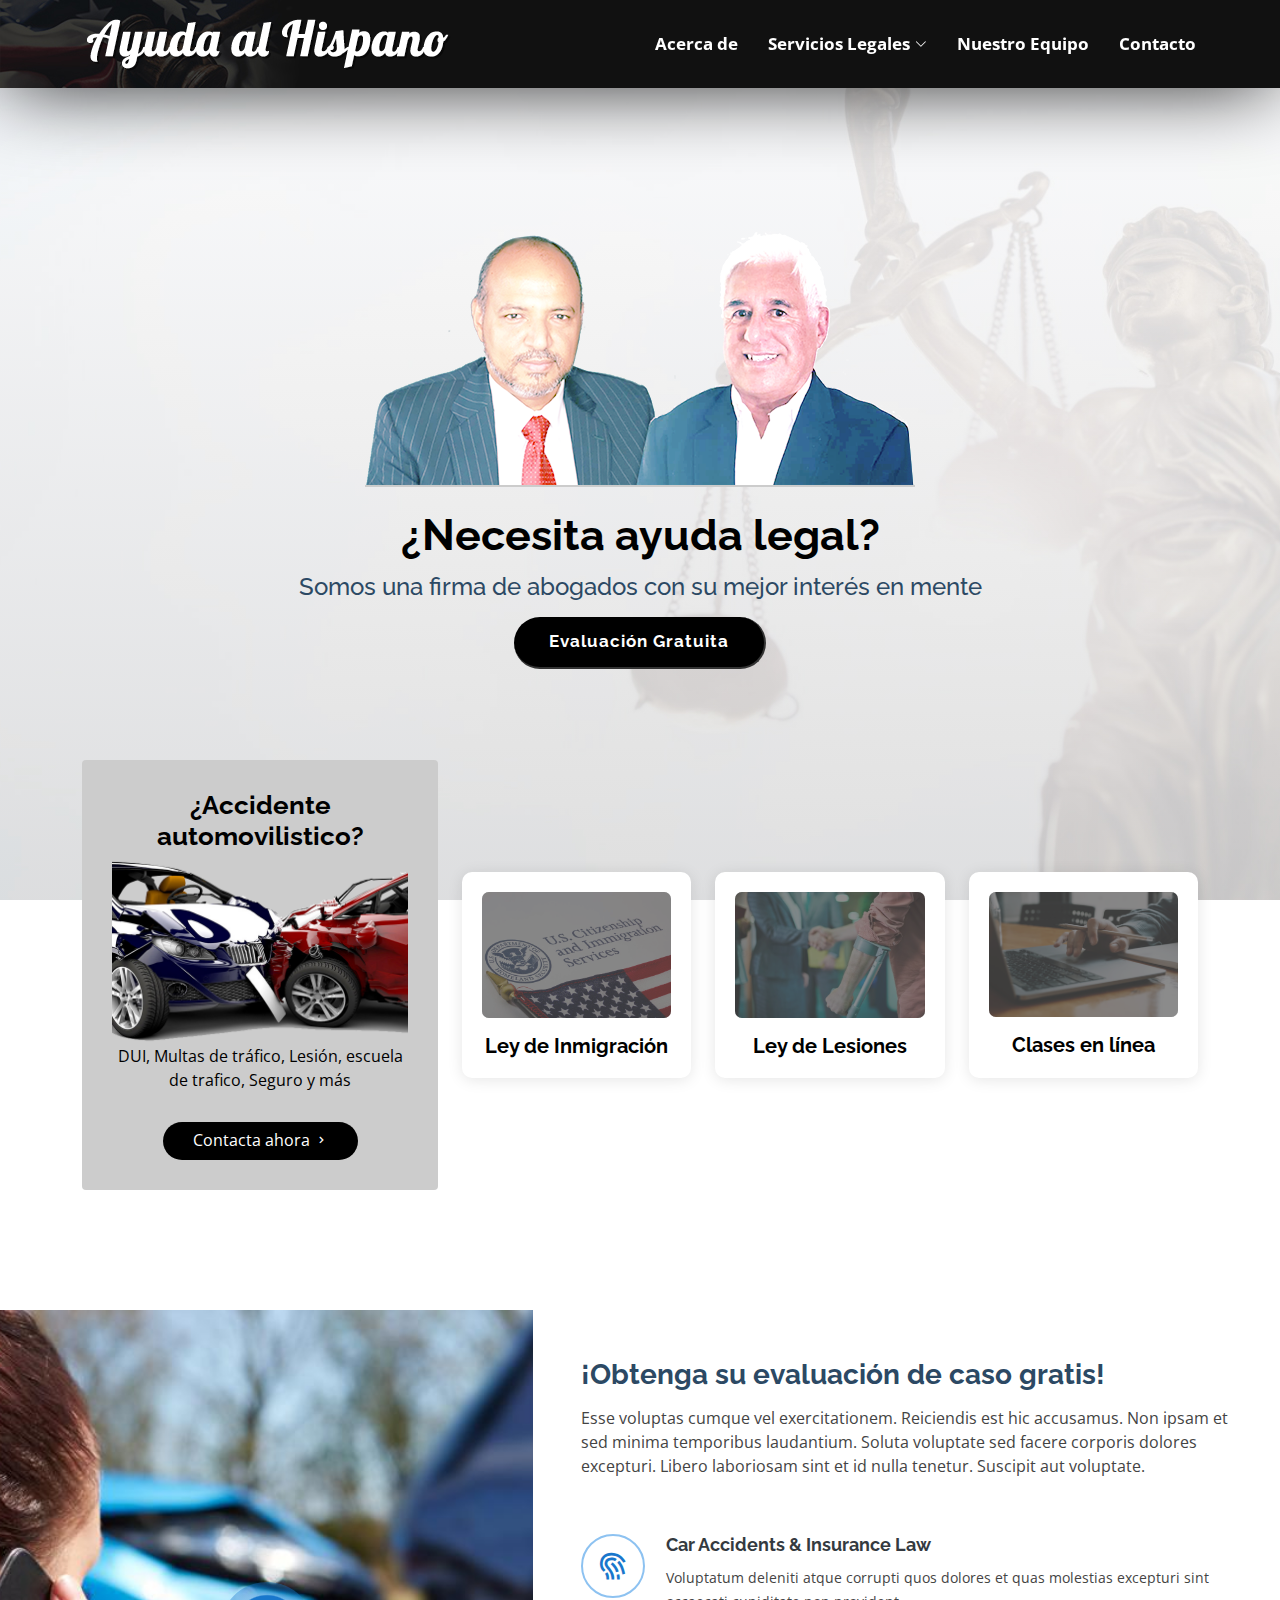
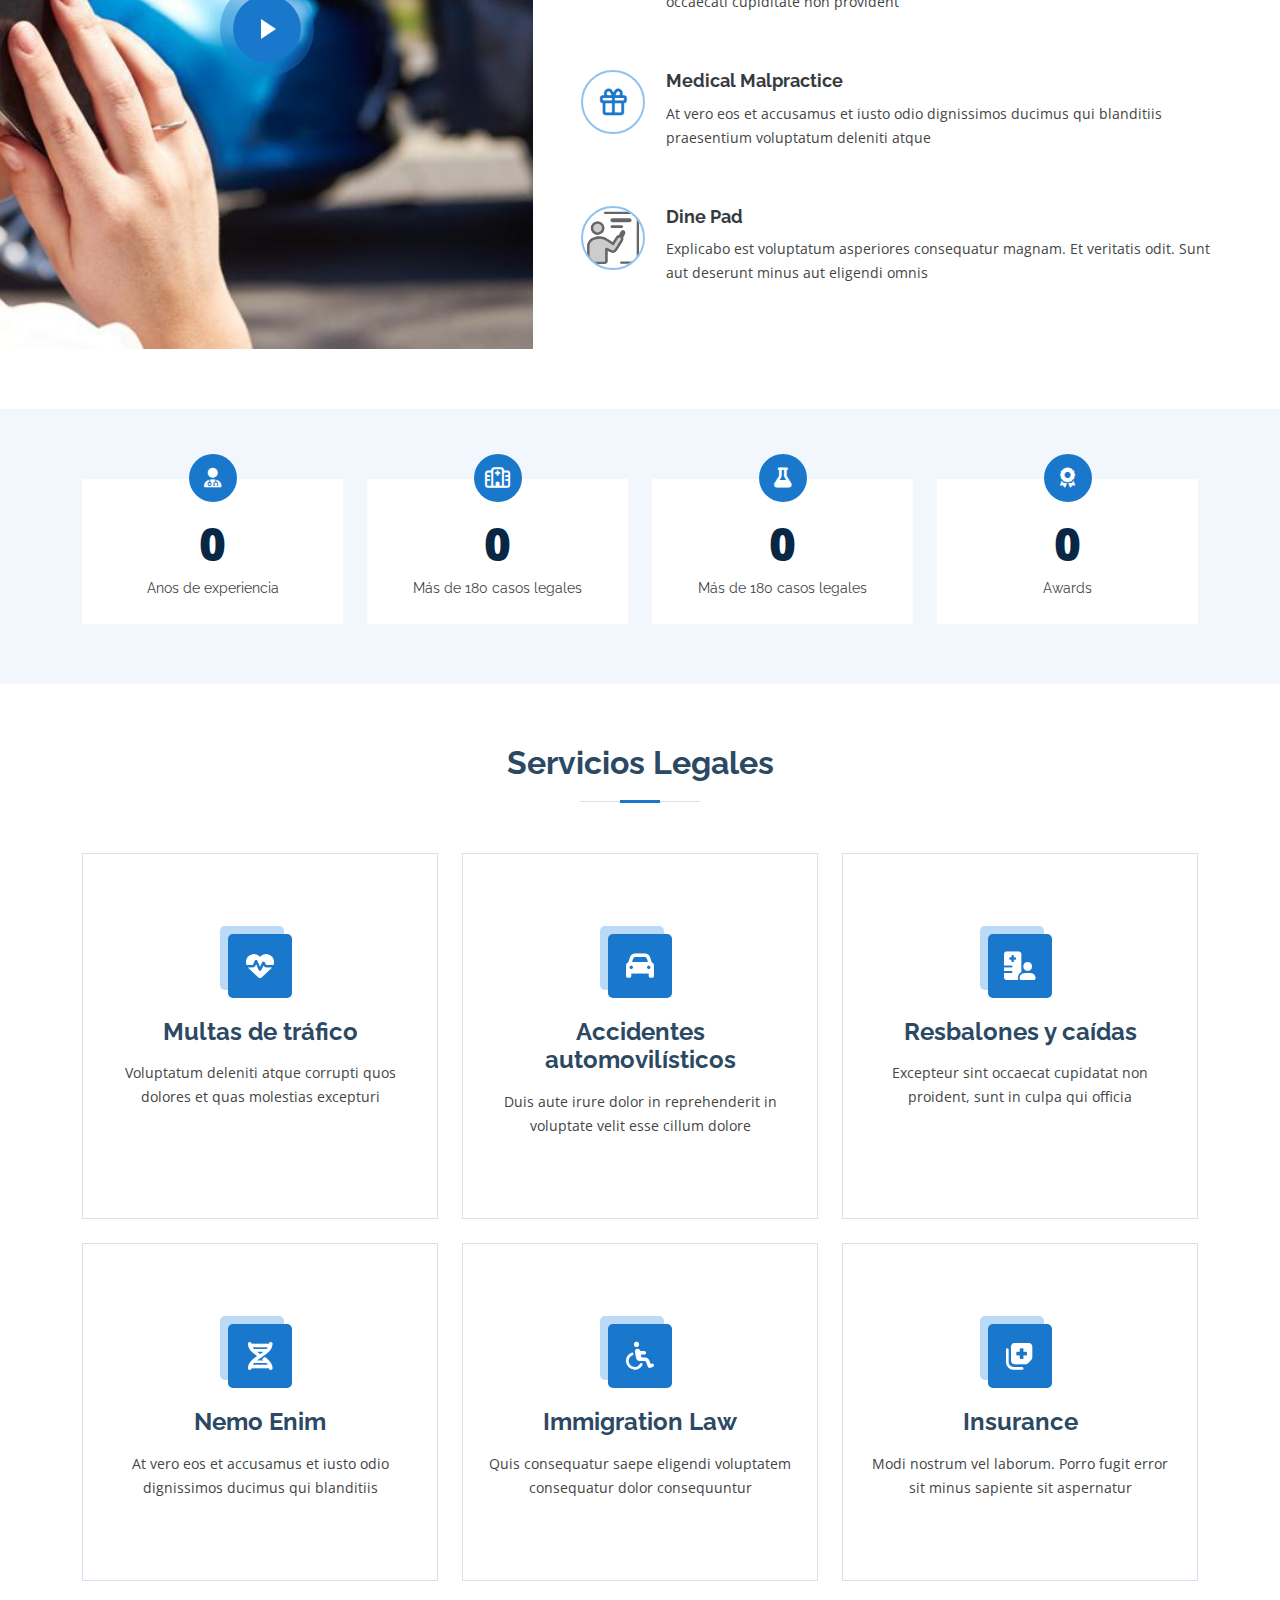
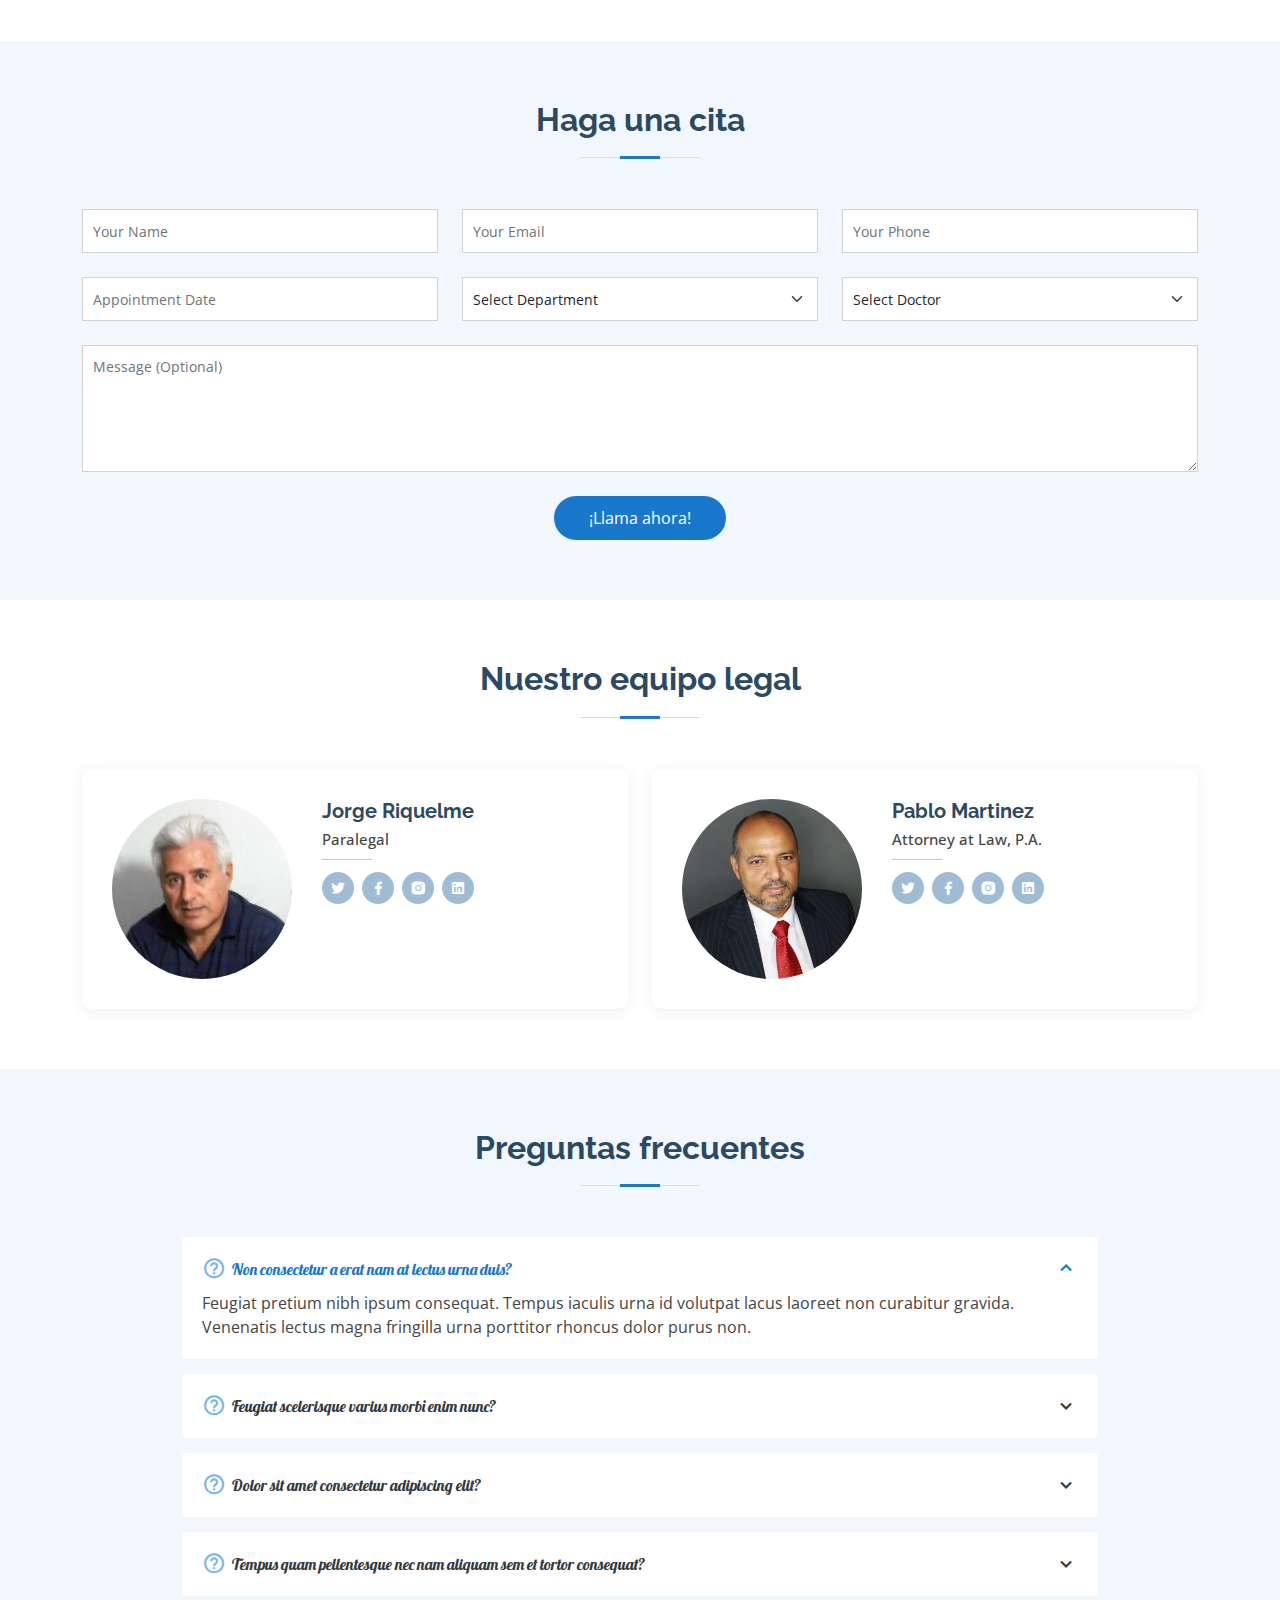
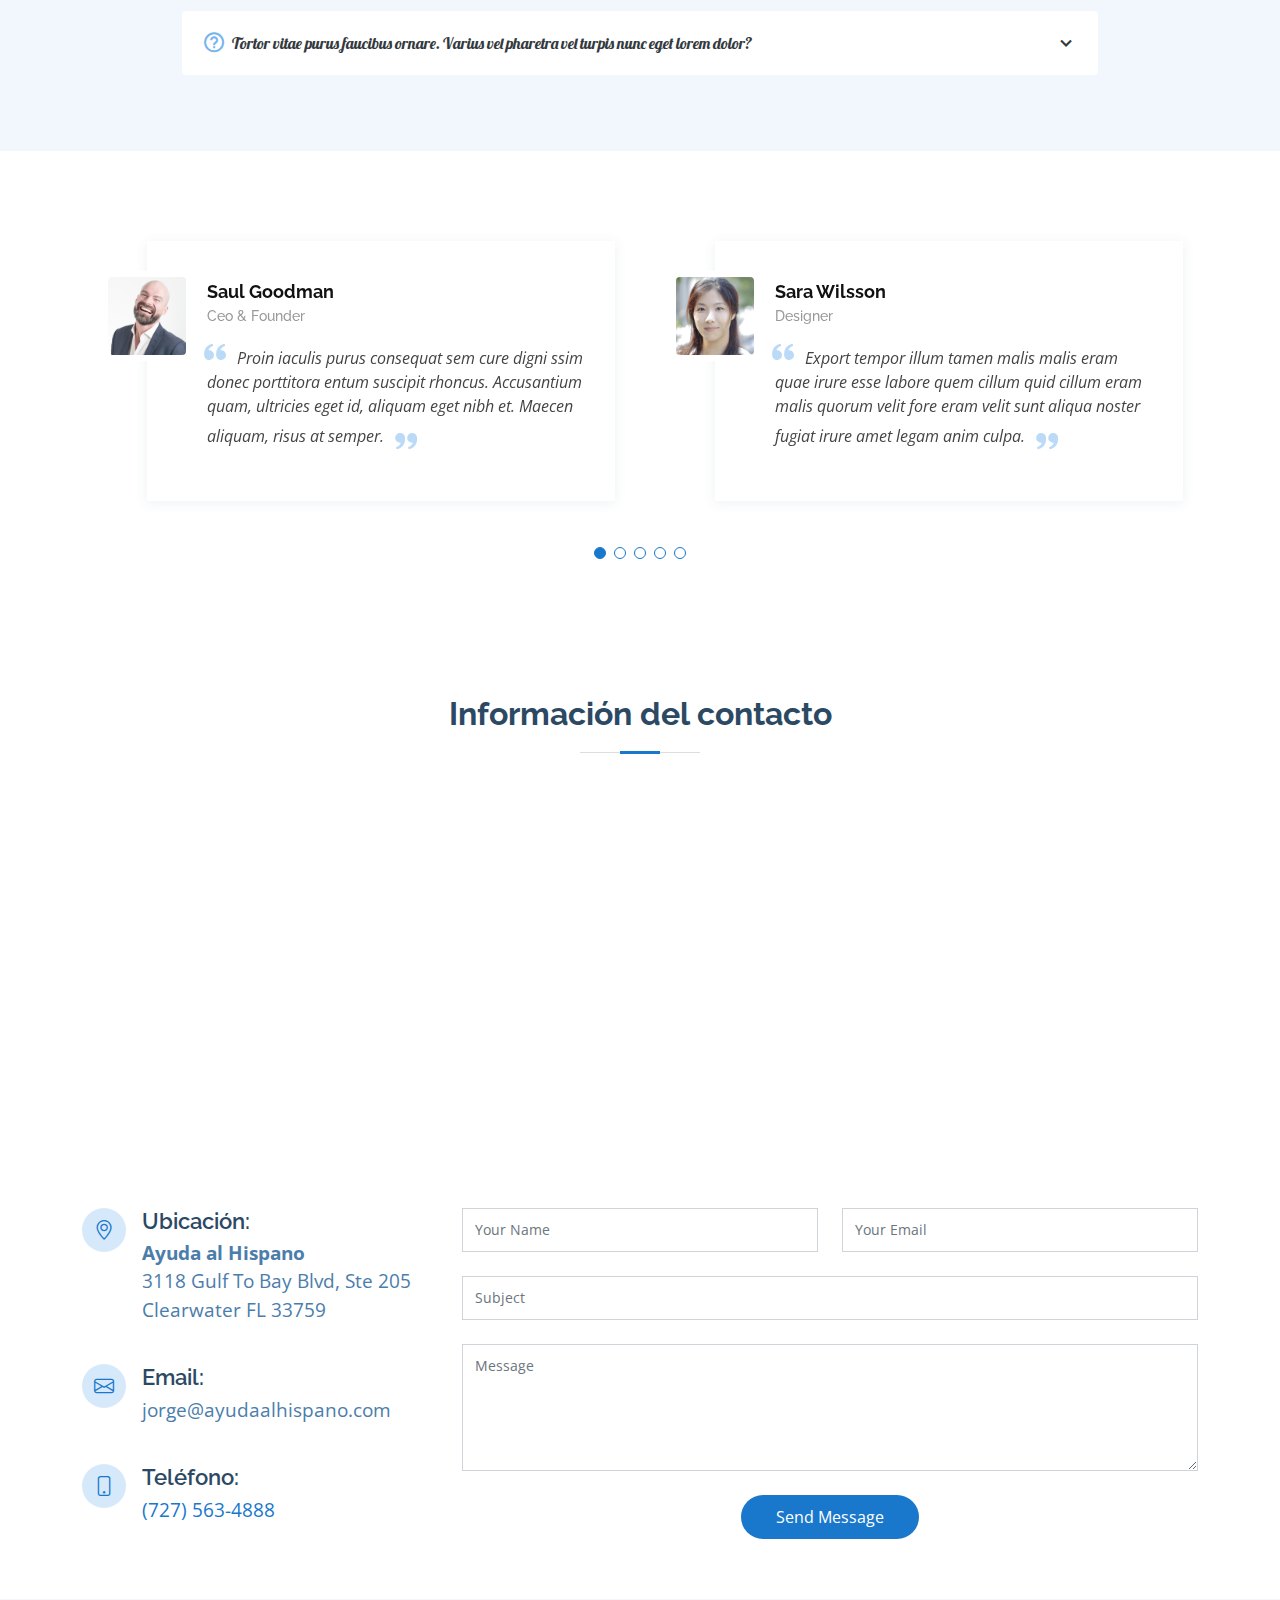
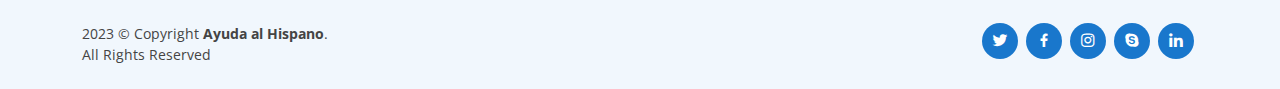
==== commit e5a69835: "..." ====
--- a/index.html
+++ b/index.html
@@ -129,8 +129,8 @@
             <div class="content">
               <h3>¿Accidente automovilistico?</h3>
               <img src="assets/img/car-crash.png" alt="" class="img-fluid">
-              <p>
-                Lorem ipsum dolor sit amet, consectetur adipiscing elit, sed do eiusmod tempor incididunt ut labore et dolore magna aliqua.
+              <p class="text-center">
+                DUI, Multas de tráfico, Lesión, escuela de trafico, Seguro y más
               </p>
               <div class="text-center">
                 <a href="tel:17275634888" class="more-btn">Contacta ahora <i class="bx bx-chevron-right"></i></a>
@@ -145,7 +145,7 @@
                     <!-- <svg width="123px" height="123px" viewBox="0 0 1024 1024" class="icon" version="1.1" xmlns="http://www.w3.org/2000/svg" fill="#000000"><g id="SVGRepo_bgCarrier" stroke-width="0"></g><g id="SVGRepo_tracerCarrier" stroke-linecap="round" stroke-linejoin="round"></g><g id="SVGRepo_iconCarrier"><path d="M221.4 389.6c1.2-1.5 344.7-265.5 344.7-265.5l351 256.5-695.7 9z" fill="#CCCCCC"></path><path d="M229.4 928.3h-20c-5.5 0-10-4.5-10-10V466c0-5.5 4.5-10 10-10h20c5.5 0 10 4.5 10 10v452.3c0 5.5-4.5 10-10 10zM443 928.3h-20c-5.5 0-10-4.5-10-10V466c0-5.5 4.5-10 10-10h20c5.5 0 10 4.5 10 10v452.3c0 5.5-4.5 10-10 10z" fill="#CCCCCC"></path><path d="M885.9 421.8H137.7c-16.4 0-31-10.5-36.3-26.1-5.5-16.1-0.1-33.7 13.3-43.9l372-280.5c7-5.3 15.9-8.2 25.1-8.2 9.1 0 18.1 2.9 25.1 8.2l372 280.5c13.5 10.2 18.9 27.8 13.3 43.9-5.3 15.6-19.9 26.1-36.3 26.1z m0-40v20-20z m-744.7 0h741L512.8 103.3s-0.4-0.2-1-0.2-1 0.1-1.1 0.2L141.2 381.8z" fill="#666666"></path><path d="M602.8 231.2l-44.9 45.5s-0.1 0.1-0.1 0.2l10.6 64.2-55.5-30.3h-0.2l-55.5 30.3 10.6-64.2c0-0.1 0-0.1-0.1-0.2l-44.9-45.5 62.1-9.4c0.1 0 0.1-0.1 0.2-0.1l27.8-58.4 27.8 58.4c0 0.1 0.1 0.1 0.2 0.1l61.9 9.4zM957.3 734.5c0 124.3-100.7 225-225 225s-225-100.7-225-225 100.7-225 225-225 225 100.7 225 225z m-249.4-30.4l13.7 13.7c-2 5.2-1 11.4 3.3 15.7l10.4 10.4c5.7 5.7 15 5.7 20.7 0l48.3-48.3c5.7-5.7 5.7-15 0-20.7l-10.4-10.4c-4.8-4.8-12-5.5-17.6-2.4l-49.9-49.9c3-5.6 2.2-12.6-2.5-17.3l-10.4-10.4c-5.7-5.7-15-5.7-20.7 0l-48.3 48.3c-5.7 5.7-5.7 15 0 20.7l10.4 10.4c4.3 4.3 10.7 5.4 16 3.2l12.9 12.9-103.6 103.5c-3.8-3.8-10-3.8-13.8 0l-17.3 17.3c-3.8 3.8-3.8 10 0 13.8l24.2 24.2c3.8 3.8 10 3.8 13.8 0l17.3-17.3c3.8-3.8 3.8-10 0-13.8l103.5-103.6zM882 831.9h-10c-5.3 0-9.7-4.3-9.7-9.7v-0.2c0-5.3-4.3-9.7-9.7-9.7H730.4c-5.3 0-9.7 4.3-9.7 9.7v0.2c0 5.3-4.3 9.7-9.7 9.7h-10c-5.3 0-9.7 4.3-9.7 9.7v10c0 5.3 4.3 9.7 9.7 9.7h180.8c5.3 0 9.7-4.3 9.7-9.7v-10c0.2-5.4-4.2-9.7-9.5-9.7zM498.7 960H84.3c-10.7 0-19.4-8.7-19.4-19.4s8.7-19.4 19.4-19.4h414.4c10.7 0 19.4 8.7 19.4 19.4s-8.8 19.4-19.4 19.4z" fill="#666666"></path><path d="M199.4 928.3h-20c-5.5 0-10-4.5-10-10V466c0-5.5 4.5-10 10-10h20c5.5 0 10 4.5 10 10v452.3c0 5.5-4.5 10-10 10zM414.8 928.3h-20c-5.5 0-10-4.5-10-10V466c0-5.5 4.5-10 10-10h20c5.5 0 10 4.5 10 10v452.3c0 5.5-4.5 10-10 10zM628.1 495.5h-20c-5.5 0-10-4.5-10-10V466c0-5.5 4.5-10 10-10h20c5.5 0 10 4.5 10 10v19.5c0 5.5-4.5 10-10 10zM838.8 492.5h-20c-5.5 0-10-4.5-10-10V466c0-5.5 4.5-10 10-10h20c5.5 0 10 4.5 10 10v16.5c0 5.5-4.5 10-10 10z" fill="#666666"></path></g></svg> -->
                     <div class="grey-img"><img src="assets/img/immigration-law.jpg" alt="" class="img-fluid" /></div>
                     <h4 class="mt-3">Ley de Inmigración</h4>
-                    <p>Consequuntur sunt aut quasi enim aliquam quae harum pariatur laboris nisi ut aliquip</p>
+                    <!-- <p>Consequuntur sunt aut quasi enim aliquam quae harum pariatur laboris nisi ut aliquip</p> -->
                   </div>
                 </div>
                 <div class="col-xl-4 d-flex align-items-stretch">
@@ -153,7 +153,7 @@
                     <!-- <svg width="123px" height="123px" viewBox="0 0 1024 1024" class="icon" version="1.1" xmlns="http://www.w3.org/2000/svg" fill="#000000"><g id="SVGRepo_bgCarrier" stroke-width="0"></g><g id="SVGRepo_tracerCarrier" stroke-linecap="round" stroke-linejoin="round"></g><g id="SVGRepo_iconCarrier"><path d="M654.4 414.1c0 33.2-26.9 60.2-60.2 60.2-16.5 0-31.7-6.8-42.5-17.6-12.8 13.1-27.1 24.6-42.7 34 15.9 6.6 31.1 14.5 45.5 23.5-61.2 52.6-99.9 130.5-99.9 217.5 0 15.1 1.2 30 3.4 44.4H179.6c0.6-132.8 27.5-242.3 145-285.9-14.2-9.5-2 4.3-13.8-8.1-11 12.8 4.6-7.7-13.7-7.7-33.2 0-60.2-26.9-60.2-60.2 0-30.2 22.4-55.3 51.5-59.5-0.9-3.8-11.9-7.7-12.7-11.7-18.1-10.4-20.4-29.9-20.4-52.3 0-23.2 13.2-43.5 32.6-53.4 24.6-97.5 110.8-149.5 212-149.5 42 49.2 87.2 53.4 110.8 152.4 19.4 9.9 32.8 30.2 32.8 53.6 0 23.3-13.1 43.3-32.3 53.4-0.8 2.8-1.4 5.8-2.2 8.7 26.1 6.6 45.4 30 45.4 58.2z" fill="#CCCCCC"></path><path d="M436.8 783.7H65.9l0.1-20.1c0.3-66 20.6-129.3 58.7-182.9 26.9-37.8 61.1-68.9 100.7-91.7-8.3 3-17.2 4.6-26.3 4.6-42.9 0-77.8-34.9-77.8-77.8 0-18.8 6.8-37 19.2-51.1 5.3-6.1 11.6-11.3 18.4-15.5-12.7-14.1-20-32.6-20-52.1 0-26.1 12.9-50 34.1-64.4C201.9 132.3 291.2 62.9 393 62.9c52.5 0 102 17.9 143 51.8 37.4 30.9 64.8 73.6 77.9 121.1 21.3 14.4 34.2 38.3 34.2 64.4 0 20.1-7.7 38.9-20.9 53.1 19.3 14.3 31.4 37.3 31.4 62.5 0 42.9-34.9 77.8-77.8 77.8-14.1 0-27.7-3.7-39.5-10.7-1 0.9-1.9 1.7-2.9 2.5 1.9 1.1 3.4 2.1 5 3.2l0.5 0.4c9.1 6.3 11.4 18.7 5.1 27.8-6.3 9.1-18.7 11.4-27.8 5.1l-0.6-0.4c-2.6-1.8-5.3-3.7-29.3-13.6L455 492.8l33.6-20.5c13.5-8.2 26-18.2 37.1-29.6l14.1-14.4 14.3 14.3c7.1 7.1 16.6 11.1 26.7 11.1 20.9 0 37.8-17 37.8-37.8 0-17.3-11.7-32.4-28.5-36.7l-19.7-5 5.3-19.6c0.6-2.4 1.3-5 1.9-7.6l2.1-9 8.2-4.3c12.5-6.6 20.3-19.4 20.3-33.5 0-14.3-7.9-27.2-20.6-33.7l-8.2-4.2-2.1-9c-21-88.6-96.6-150.4-184.1-150.4-86.1 0-161.6 60.7-183.4 147.7l-2.2 8.8-8 4.1c-12.6 6.5-20.5 19.4-20.5 33.6 0 13.6 7.3 26.2 19.2 32.9l7.8 4.5 1.8 8.8c0.7 3.4 1.5 6.8 2.4 10.2l5.7 21.6-22.1 3.2c-18.4 2.7-32.3 18.8-32.3 37.4 0 20.9 17 37.8 37.8 37.8 11 0 21.5-4.8 28.7-13.2l14.5-16.9 15.2 16.2c10.2 10.9 21.7 20.6 34 28.8l32.8 21.7-36.9 13.7C185.9 541.6 115.3 636.4 107 743.6h330c11 0 20 9 20 20s-9.2 20.1-20.2 20.1zM958.6 736.2c0 124.3-100.7 225-225 225s-225-100.7-225-225 100.7-225 225-225 225 100.7 225 225z m-89.4 2.7v-67.6c0.4-1 0.6-2.1 0.6-3.2v-22c0-4.8-3.9-8.8-8.8-8.8H758.6V605c0-4.8-3.9-8.8-8.8-8.8h-20.5c-4.8 0-8.8 3.9-8.8 8.8v32.3H618.1c-4.8 0-8.8 3.9-8.8 8.8v22.7c-0.1 0.5-0.1 1-0.1 1.5v68.5h-48.7c0 34 27.5 61.5 61.5 61.5s61.5-27.5 61.5-61.5h-37.9v-62h75v160.9H689c-4.8 0-8.8 3.9-8.8 8.8v22c0 4.8 3.9 8.8 8.8 8.8h101.3c4.8 0 8.8-3.9 8.8-8.8v-22c0-4.8-3.9-8.8-8.8-8.8h-31.6V676.9H833v62h-36.7c0 34 27.5 61.5 61.5 61.5s61.5-27.5 61.5-61.5h-50.1z" fill="#666666"></path><path d="M321.5 649.3L294 638.6c-3.5-1.6-5.2-5.7-3.6-9.3l56.7-128.1c1.6-3.5 5.7-5.2 9.3-3.6l27.4 10.8c3.5 1.6 5.2 5.7 3.6 9.3l-56.7 128.1c-1.5 3.5-5.7 5.1-9.2 3.5z" fill="#666666"></path><path d="M454.2 649.3l27.4-10.8c3.5-1.6 5.2-5.7 3.6-9.3l-56.7-128.1c-1.6-3.5-5.7-5.2-9.3-3.6l-27.4 10.8c-3.5 1.6-5.2 5.7-3.6 9.3L445 645.8c1.5 3.5 5.7 5.1 9.2 3.5z" fill="#666666"></path></g></svg> -->
                     <div class="grey-img"><img src="assets/img/injury-law.jpg" alt="" class="img-fluid" /></div>
                     <h4 class="mt-3">Ley de Lesiones</h4>
-                    <p>Excepteur sint occaecat cupidatat non proident, sunt in culpa qui officia deserunt</p>
+                    <!-- <p>Excepteur sint occaecat cupidatat non proident, sunt in culpa qui officia deserunt</p> -->
                   </div>
                 </div>
                 <div class="col-xl-4 d-flex align-items-stretch">
@@ -161,7 +161,7 @@
                     <!-- <svg width="123px" height="123px" viewBox="0 0 1024 1024" class="icon" version="1.1" xmlns="http://www.w3.org/2000/svg" fill="#000000"><g id="SVGRepo_bgCarrier" stroke-width="0"></g><g id="SVGRepo_tracerCarrier" stroke-linecap="round" stroke-linejoin="round"></g><g id="SVGRepo_iconCarrier"><path d="M249.5 455.9c63.2 0 114.5-50.7 114.5-113s-51.4-113-114.5-113c-63.1 0.1-114.5 50.7-114.5 113-0.3 29.6 11.2 57.6 32.2 78.9 21.8 22 51 34.1 82.3 34.1zM175 343c0-40.2 33.4-73 74.5-73s74.5 32.7 74.5 73-33.4 73-74.5 73c-20.5 0-39.7-7.9-53.9-22.3-13.5-13.6-20.8-31.6-20.6-50.5v-0.2zM682.1 507.5l31.8-62.6c7.1-14 8.4-29.2 3.5-41.7-3.8-9.7-11-17-20.2-20.4-4-1.5-8.2-2.3-12.5-2.3-16.8 0-32.6 11.8-44.3 33.1l-27 52.5c-32.9 2.7-50.7 30.9-59.5 44.8l-46.2 74.8-75.7-49.6-0.6-0.4c-45.4-27.5-84.9-48.6-143.7-48.6-4.1 0-8.1 0.2-11.6 0.4-2.6 0.1-5 0.2-6.8 0.2H244.9l-1.7 0.1c-76 8.7-117.1 42.6-138.2 69.4-32.3 41.2-33.6 83.2-33.1 95.8v253.5c0 12.7 4.8 24.7 13.8 34.5l0.8 0.8c9.2 9 22.1 14.1 35.4 14.1h245.9c27.6 0 50.1-22.2 50.1-49.6v-177l61 27.3c9.3 5.1 19.3 7.6 29.6 7.6 33.1 0 61.2-26.6 76.4-51.4l90.6-146.2c14.6-23.9 14.4-40.3 6.6-59.1z m-40.8 38.1l-90.6 146.3c-11.9 19.4-28.9 32.4-42.4 32.4-3.7 0-7.3-1-10.8-3l-1.1-0.6-90.3-40.5-3.9-1.8h-4.3c-11.1 0-20.1 9-20.1 20.1v207.9c0 5.2-4.6 9.6-10.1 9.6H121.8c-2.7 0-5.4-0.9-7.1-2.4-2-2.3-2.9-4.6-2.9-7.1V651.7c-0.8-17.7 5.3-45.3 24.6-69.9 23.7-30.1 60.7-48.4 110.2-54.3h22.7c2.7 0 5.6-0.1 8.7-0.3 3.2-0.2 6.5-0.3 9.6-0.3 48.6 0 80.2 16.9 122.7 42.6l99.5 65.3 17.3-4.5 60.7-98.2c12.3-19.4 20.3-26.3 30.7-26.3 1.2 0 2.5 0.1 3.9 0.3l6.3 0.8 11.9-6.2-0.5 1.1v10.1l2.1 4.3c6.8 13.7 7.2 16.2-0.9 29.4z" fill="#999799"></path><path d="M901.4 63.5H378.3c-11 0-20 9-20 20s9 20 20 20h523.1c8.3 0 15.1 7.1 15.1 15.8v778.1c0 8.7-6.8 15.8-15.1 15.8h-248c-11 0-20 9-20 20s9 20 20 20h248c30.4 0 55.1-25 55.1-55.8v-778c0-30.8-24.7-55.9-55.1-55.9z" fill="#666666"></path><path d="M828.8 210c0-18.9-15.4-34.4-34.4-34.4h-291c-18.9 0-34.4 15.4-34.4 34.4s15.4 34.4 34.4 34.4h291.1c18.9 0 34.3-15.4 34.3-34.4zM495 294c-13.2 0-24 10.7-24 24 0 13.2 10.7 24 24 24h164.4c13.2 0 24-10.7 24-24 0-13.2-10.7-24-24-24H495z" fill="#666666"></path><path d="M249.5 455.9c63.2 0 114.5-50.7 114.5-113s-51.4-113-114.5-113c-63.1 0.1-114.5 50.7-114.5 113-0.3 29.6 11.2 57.6 32.2 78.9 21.8 22 51 34.1 82.3 34.1zM175 343c0-40.2 33.4-73 74.5-73s74.5 32.7 74.5 73-33.4 73-74.5 73c-20.5 0-39.7-7.9-53.9-22.3-13.5-13.6-20.8-31.6-20.6-50.5v-0.2zM682.1 507.5l31.8-62.6c7.1-14 8.4-29.2 3.5-41.7-3.8-9.7-11-17-20.2-20.4-4-1.5-8.2-2.3-12.5-2.3-16.8 0-32.6 11.8-44.3 33.1l-27 52.5c-32.9 2.7-50.7 30.9-59.5 44.8l-46.2 74.8-75.7-49.6-0.6-0.4c-45.4-27.5-84.9-48.6-143.7-48.6-4.1 0-8.1 0.2-11.6 0.4-2.6 0.1-5 0.2-6.8 0.2H244.9l-1.7 0.1c-76 8.7-117.1 42.6-138.2 69.4-32.3 41.2-33.6 83.2-33.1 95.8v253.5c0 12.7 4.8 24.7 13.8 34.5l0.8 0.8c9.2 9 22.1 14.1 35.4 14.1h245.9c27.6 0 50.1-22.2 50.1-49.6v-177l61 27.3c9.3 5.1 19.3 7.6 29.6 7.6 33.1 0 61.2-26.6 76.4-51.4l90.6-146.2c14.6-23.9 14.4-40.3 6.6-59.1z m-40.8 38.1l-90.6 146.3c-11.9 19.4-28.9 32.4-42.4 32.4-3.7 0-7.3-1-10.8-3l-1.1-0.6-90.3-40.5-3.9-1.8h-4.3c-11.1 0-20.1 9-20.1 20.1v207.9c0 5.2-4.6 9.6-10.1 9.6H121.8c-2.7 0-5.4-0.9-7.1-2.4-2-2.3-2.9-4.6-2.9-7.1V651.7c-0.8-17.7 5.3-45.3 24.6-69.9 23.7-30.1 60.7-48.4 110.2-54.3h22.7c2.7 0 5.6-0.1 8.7-0.3 3.2-0.2 6.5-0.3 9.6-0.3 48.6 0 80.2 16.9 122.7 42.6l99.5 65.3 17.3-4.5 60.7-98.2c12.3-19.4 20.3-26.3 30.7-26.3 1.2 0 2.5 0.1 3.9 0.3l6.3 0.8 11.9-6.2-0.5 1.1v10.1l2.1 4.3c6.8 13.7 7.2 16.2-0.9 29.4z" fill="#999799"></path><path d="M249.5 455.9c63.2 0 114.5-50.7 114.5-113s-51.4-113-114.5-113c-63.1 0.1-114.5 50.7-114.5 113-0.3 29.6 11.2 57.6 32.2 78.9 21.8 22 51 34.1 82.3 34.1z" fill="#666666"></path><path d="M175 343c0-40.2 33.4-73 74.5-73s74.5 32.7 74.5 73-33.4 73-74.5 73c-20.5 0-39.7-7.9-53.9-22.3-13.5-13.6-20.8-31.6-20.6-50.5v-0.2z" fill="#CCCCCC"></path><path d="M682.1 507.5l31.8-62.6c7.1-14 8.4-29.2 3.5-41.7-3.8-9.7-11-17-20.2-20.4-4-1.5-8.2-2.3-12.5-2.3-16.8 0-32.6 11.8-44.3 33.1l-27 52.5c-32.9 2.7-50.7 30.9-59.5 44.8l-46.2 74.8-75.7-49.6-0.6-0.4c-45.4-27.5-84.9-48.6-143.7-48.6-4.1 0-8.1 0.2-11.6 0.4-2.6 0.1-5 0.2-6.8 0.2H244.9l-1.7 0.1c-76 8.7-117.1 42.6-138.2 69.4-32.3 41.2-33.6 83.2-33.1 95.8v253.5c0 12.7 4.8 24.7 13.8 34.5l0.8 0.8c9.2 9 22.1 14.1 35.4 14.1h245.9c27.6 0 50.1-22.2 50.1-49.6v-177l61 27.3c9.3 5.1 19.3 7.6 29.6 7.6 33.1 0 61.2-26.6 76.4-51.4l90.6-146.2c14.6-23.9 14.4-40.3 6.6-59.1z" fill="#666666"></path><path d="M641.3 545.6l-90.6 146.3c-11.9 19.4-28.9 32.4-42.4 32.4-3.7 0-7.3-1-10.8-3l-1.1-0.6-90.3-40.5-3.9-1.8h-4.3c-11.1 0-20.1 9-20.1 20.1v207.9c0 5.2-4.6 9.6-10.1 9.6H121.8c-2.7 0-5.4-0.9-7.1-2.4-2-2.3-2.9-4.6-2.9-7.1V651.7c-0.8-17.7 5.3-45.3 24.6-69.9 23.7-30.1 60.7-48.4 110.2-54.3h22.7c2.7 0 5.6-0.1 8.7-0.3 3.2-0.2 6.5-0.3 9.6-0.3 48.6 0 80.2 16.9 122.7 42.6l99.5 65.3 17.3-4.5 60.7-98.2c12.3-19.4 20.3-26.3 30.7-26.3 1.2 0 2.5 0.1 3.9 0.3l6.3 0.8 11.9-6.2-0.5 1.1v10.1l2.1 4.3c6.8 13.7 7.2 16.2-0.9 29.4z" fill="#CCCCCC"></path></g></svg> -->
                     <div class="grey-img"><img src="assets/img/online-traffic-school.jpg" alt="" class="img-fluid" /></div>
                     <h4 class="mt-3">Clases en línea</h4>
-                    <p>Aut suscipit aut cum nemo deleniti aut omnis. Doloribus ut maiores omnis facere</p>
+                    <!-- <p>Aut suscipit aut cum nemo deleniti aut omnis. Doloribus ut maiores omnis facere</p> -->
                   </div>
                 </div>
               </div>
@@ -809,7 +809,7 @@
               <div class="address">
                 <i class="bi bi-geo-alt"></i>
                 <h4>Ubicación:</h4>
-                <p><b>Ayuda al Hispano / Traffic School Tampa Bay</b><br>3118 Gulf To Bay Blvd, Ste 205<br>Clearwater FL 33759</p>
+                <p><b>Ayuda al Hispano</b><br>3118 Gulf To Bay Blvd, Ste 205<br>Clearwater FL 33759</p>
               </div>
 
               <div class="email">
@@ -918,7 +918,7 @@
 
       <div class="me-md-auto text-center text-md-start">
         <div class="copyright">
-          2023 &copy; Copyright <strong><span>Ayuda al Hispano</span></strong>. All Rights Reserved
+          2023 &copy; Copyright <strong><span>Ayuda al Hispano</span></strong>.<br>All Rights Reserved
         </div>
       </div>
       <div class="social-links text-center text-md-right pt-3 pt-md-0">
--- a/assets/css/style.css
+++ b/assets/css/style.css
@@ -164,7 +164,7 @@
 # Header
 --------------------------------------------------------------*/
 #header {
-  background: #185aa7;
+  background: #111;
   transition: all 0.5s;
   z-index: 997;
   padding: 15px 0;
@@ -226,6 +226,7 @@
   border-bottom: 2px solid #333;
   border-right: 2px solid #333;
   line-height: 18px;
+  display:none;
 }
 
 .appointment-btn:hover {
@@ -237,6 +238,7 @@
   .appointment-btn {
     margin: 0 15px 0 0;
     padding: 6px 18px;
+    display: none;
   }
 }
 
@@ -685,15 +687,16 @@
 --------------------------------------------------------------*/
 .why-us .content {
   padding: 30px;
-  background: #1977cc;
+  background: #ccc;
   border-radius: 4px;
-  color: #fff;
+  color: #000;
 }
 
 .why-us .content h3 {
   font-weight: 700;
   font-size: 26px;
   margin-bottom: 0px;
+  text-align: center;
 }
 
 .why-us .content p {
@@ -702,7 +705,7 @@
 
 .why-us .content .more-btn {
   display: inline-block;
-  background: rgba(255, 255, 255, 0.2);
+  background: #000;
   padding: 6px 30px 8px 30px;
   color: #fff;
   border-radius: 50px;
@@ -736,7 +739,7 @@
 .why-us .icon-boxes .icon-box h4 {
   font-size: 20px;
   font-weight: 700;
-  margin: 0 0 30px 0;
+  margin: 0 0 0 0;
 }
 
 .why-us .icon-boxes .icon-box p {
@@ -1514,7 +1517,7 @@
 .contact .info p {
   padding: 0 0 0 60px;
   margin-bottom: 0;
-  font-size: 14px;
+  font-size: 19px;
   color: #4b7dab;
 }
 
@@ -1821,7 +1824,7 @@
 .grey-img {
   opacity: 0.8;
   filter: alpha(opacity=80); /* msie */
-  background-color: #1977cc;
+  background-color: #111;
   border-radius: 7px;
 }
 .grey-img img {
